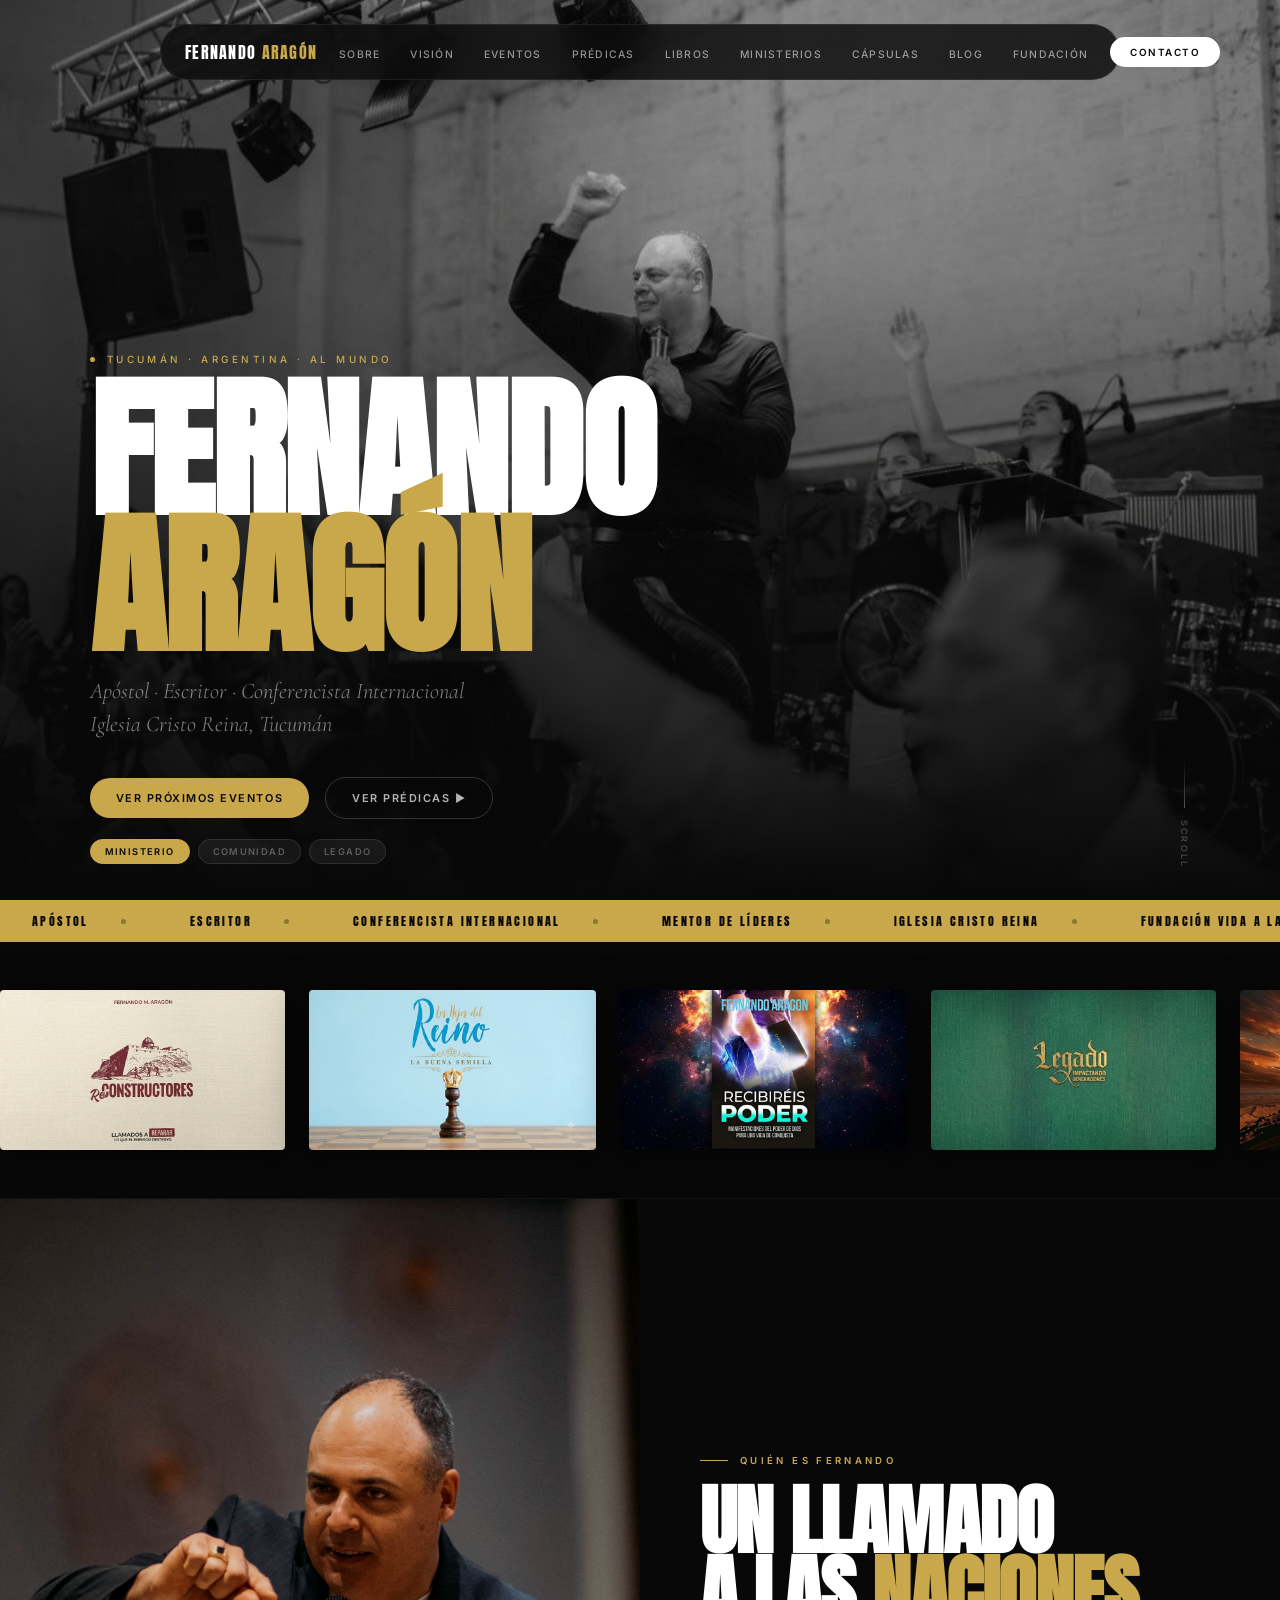
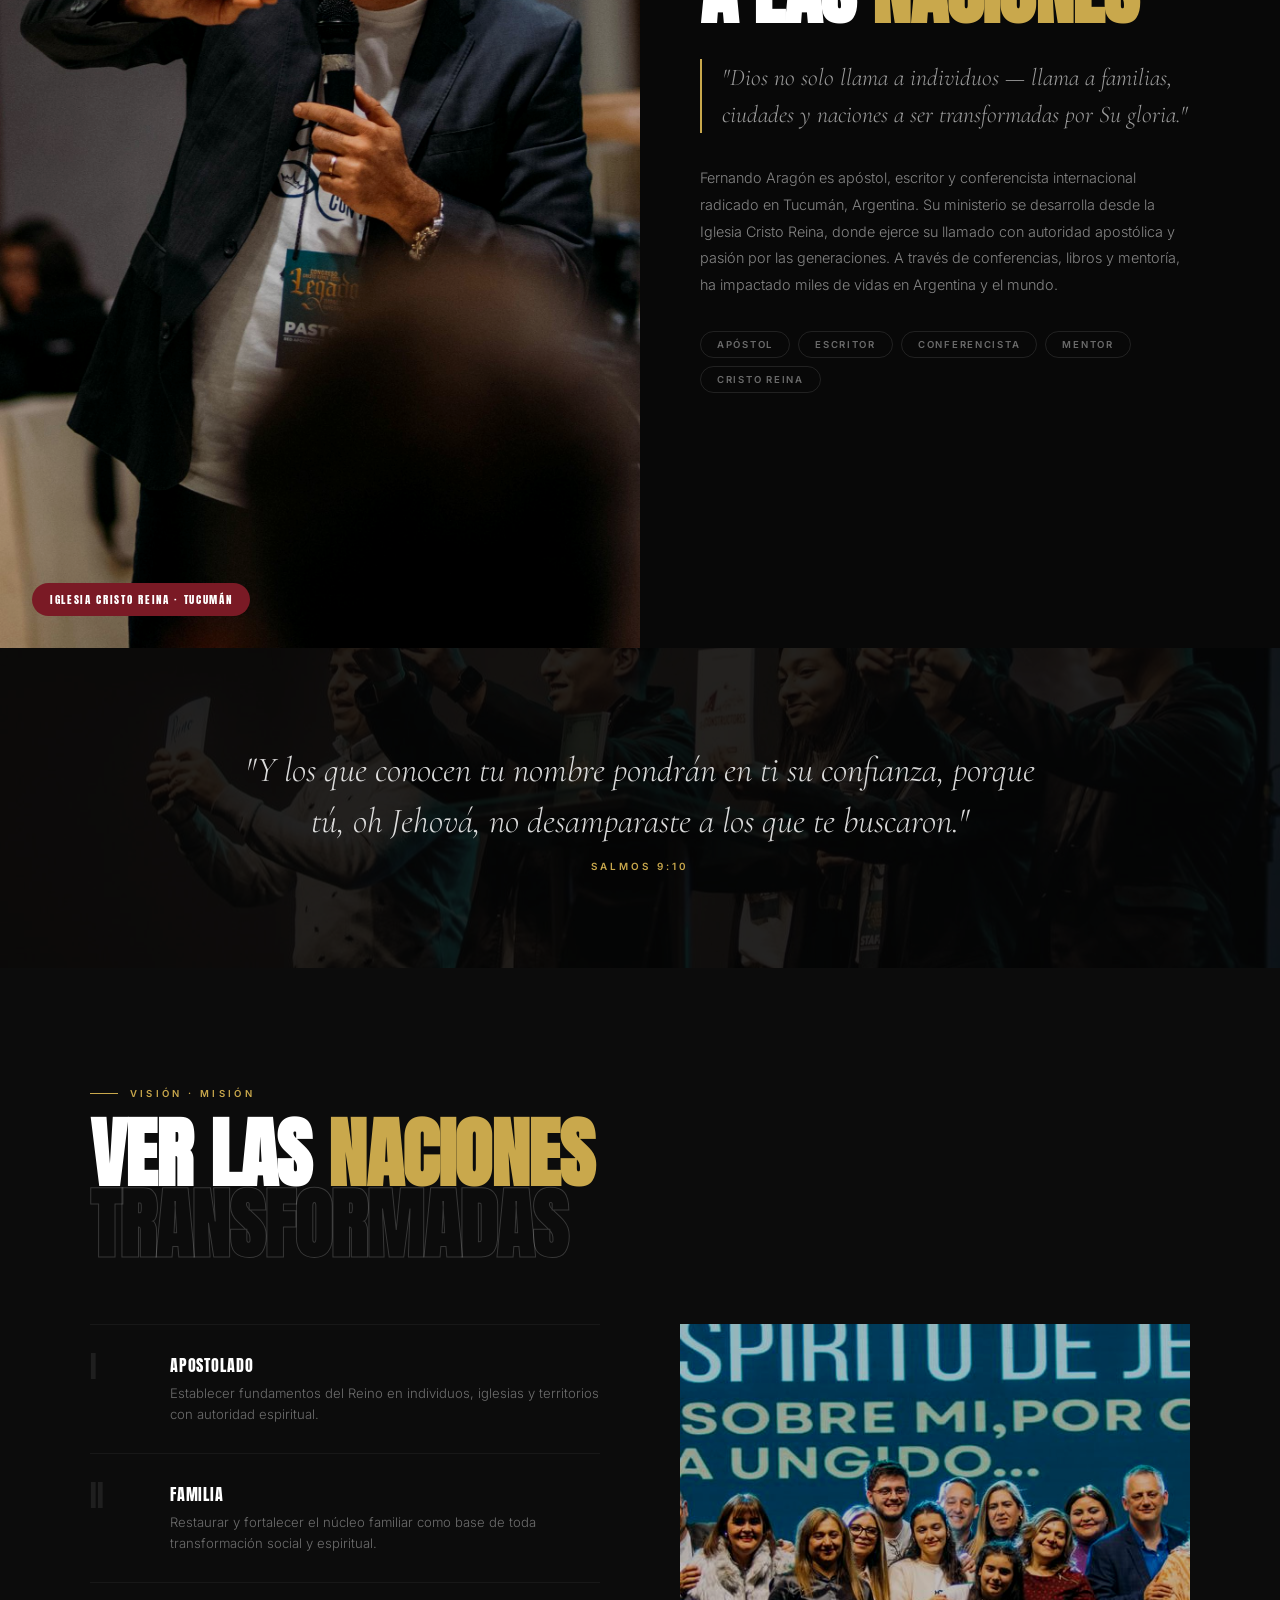
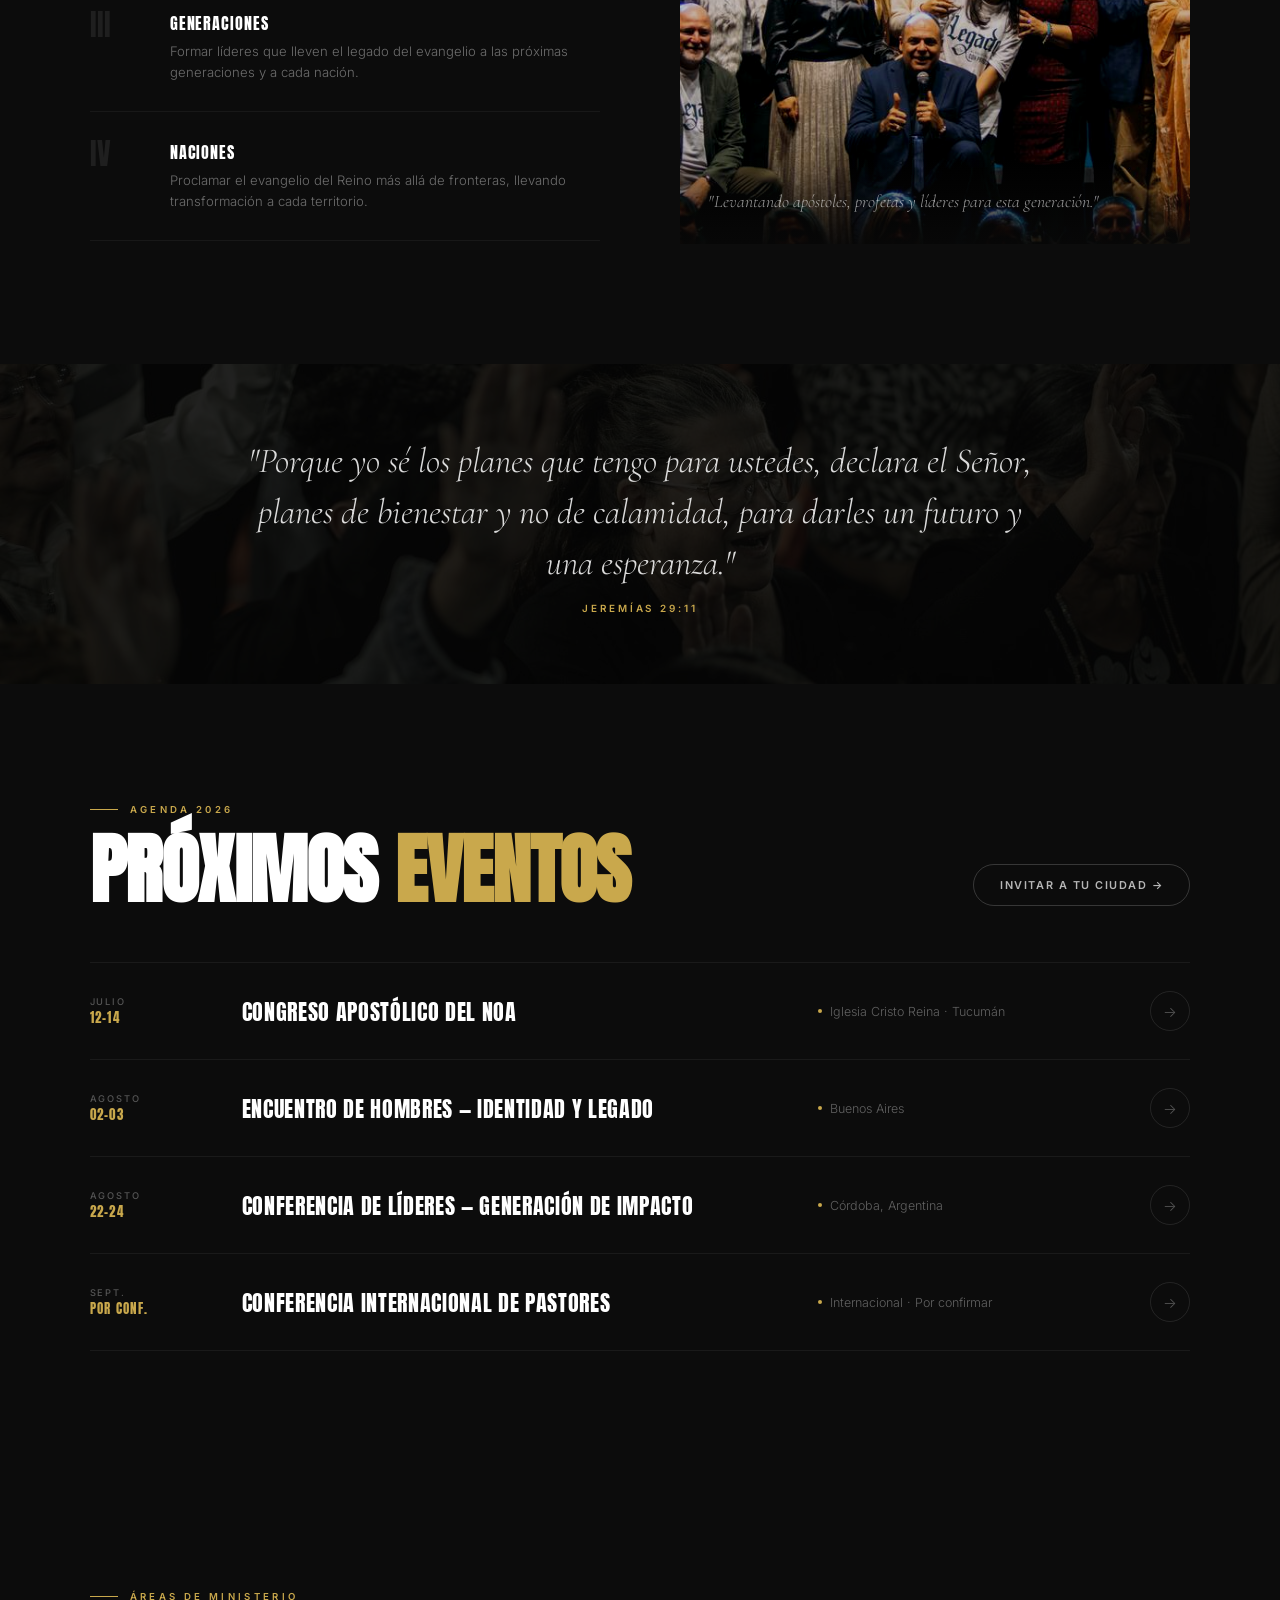
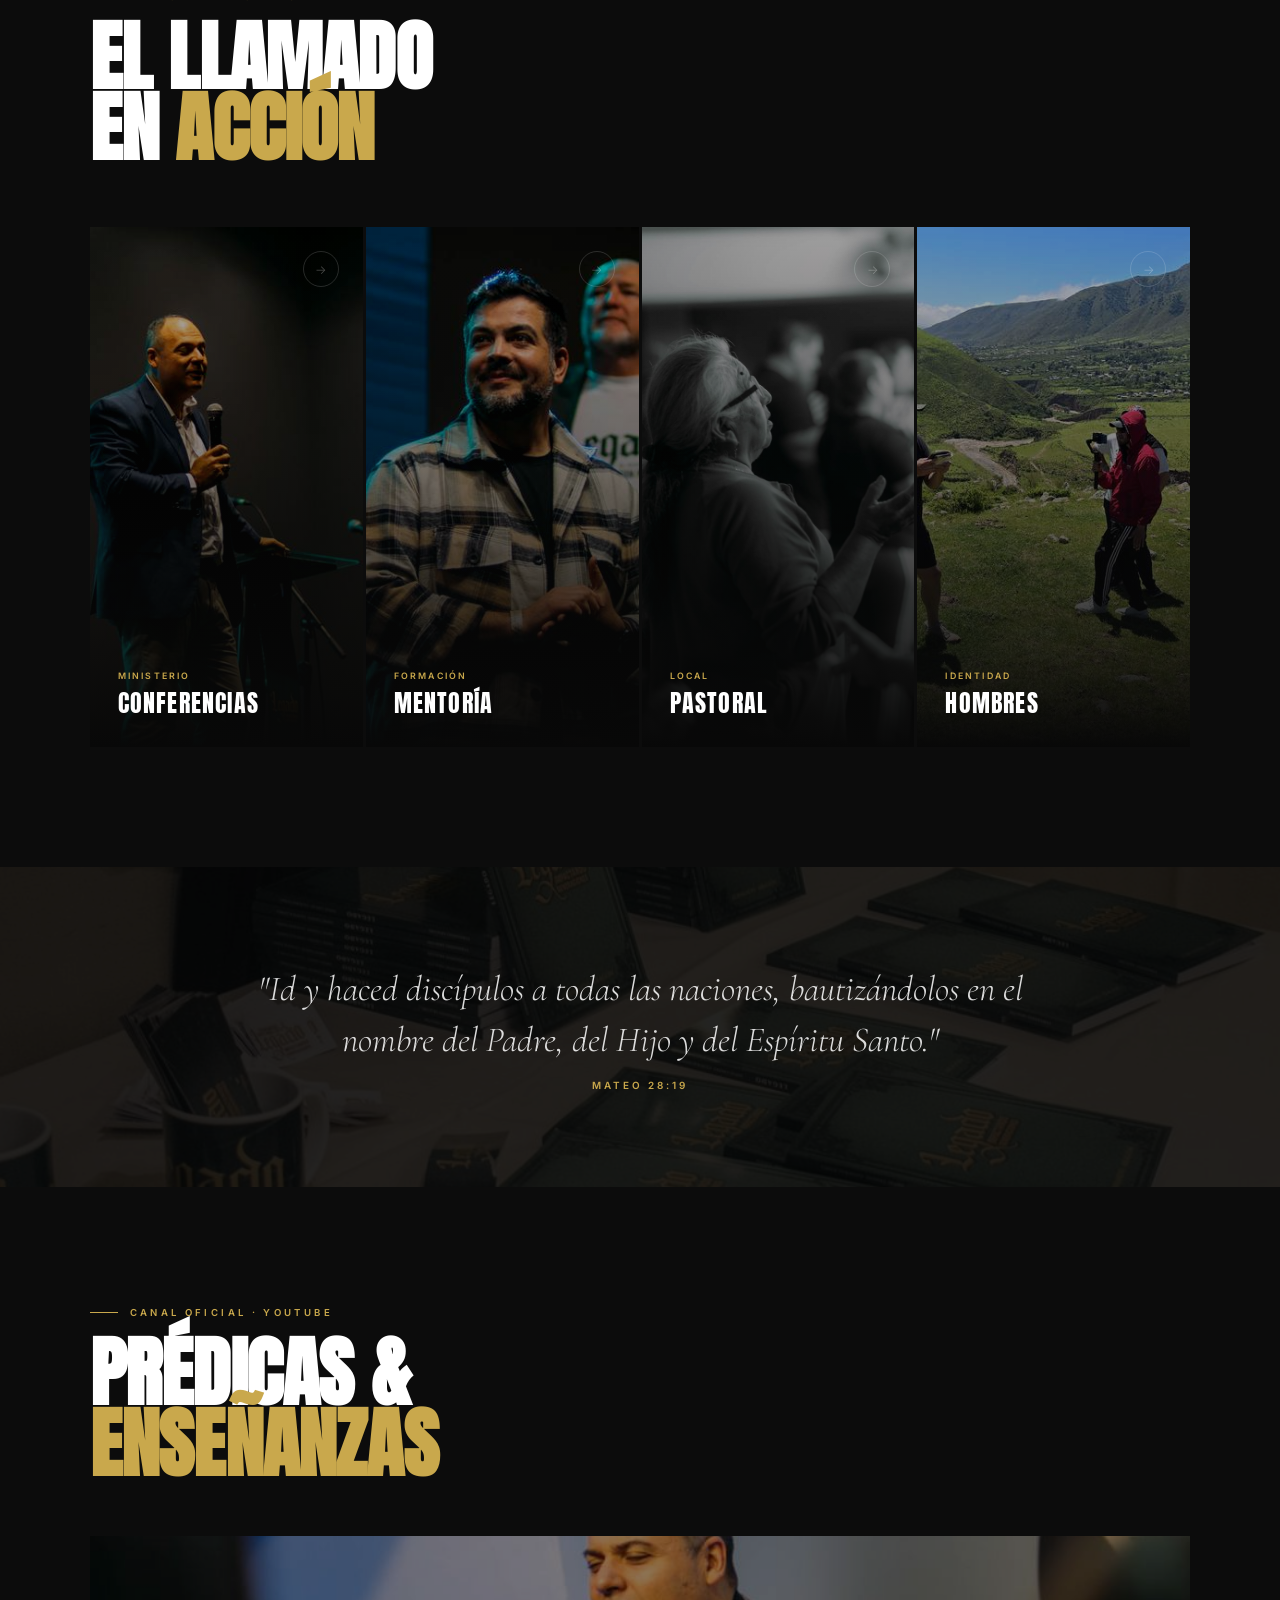
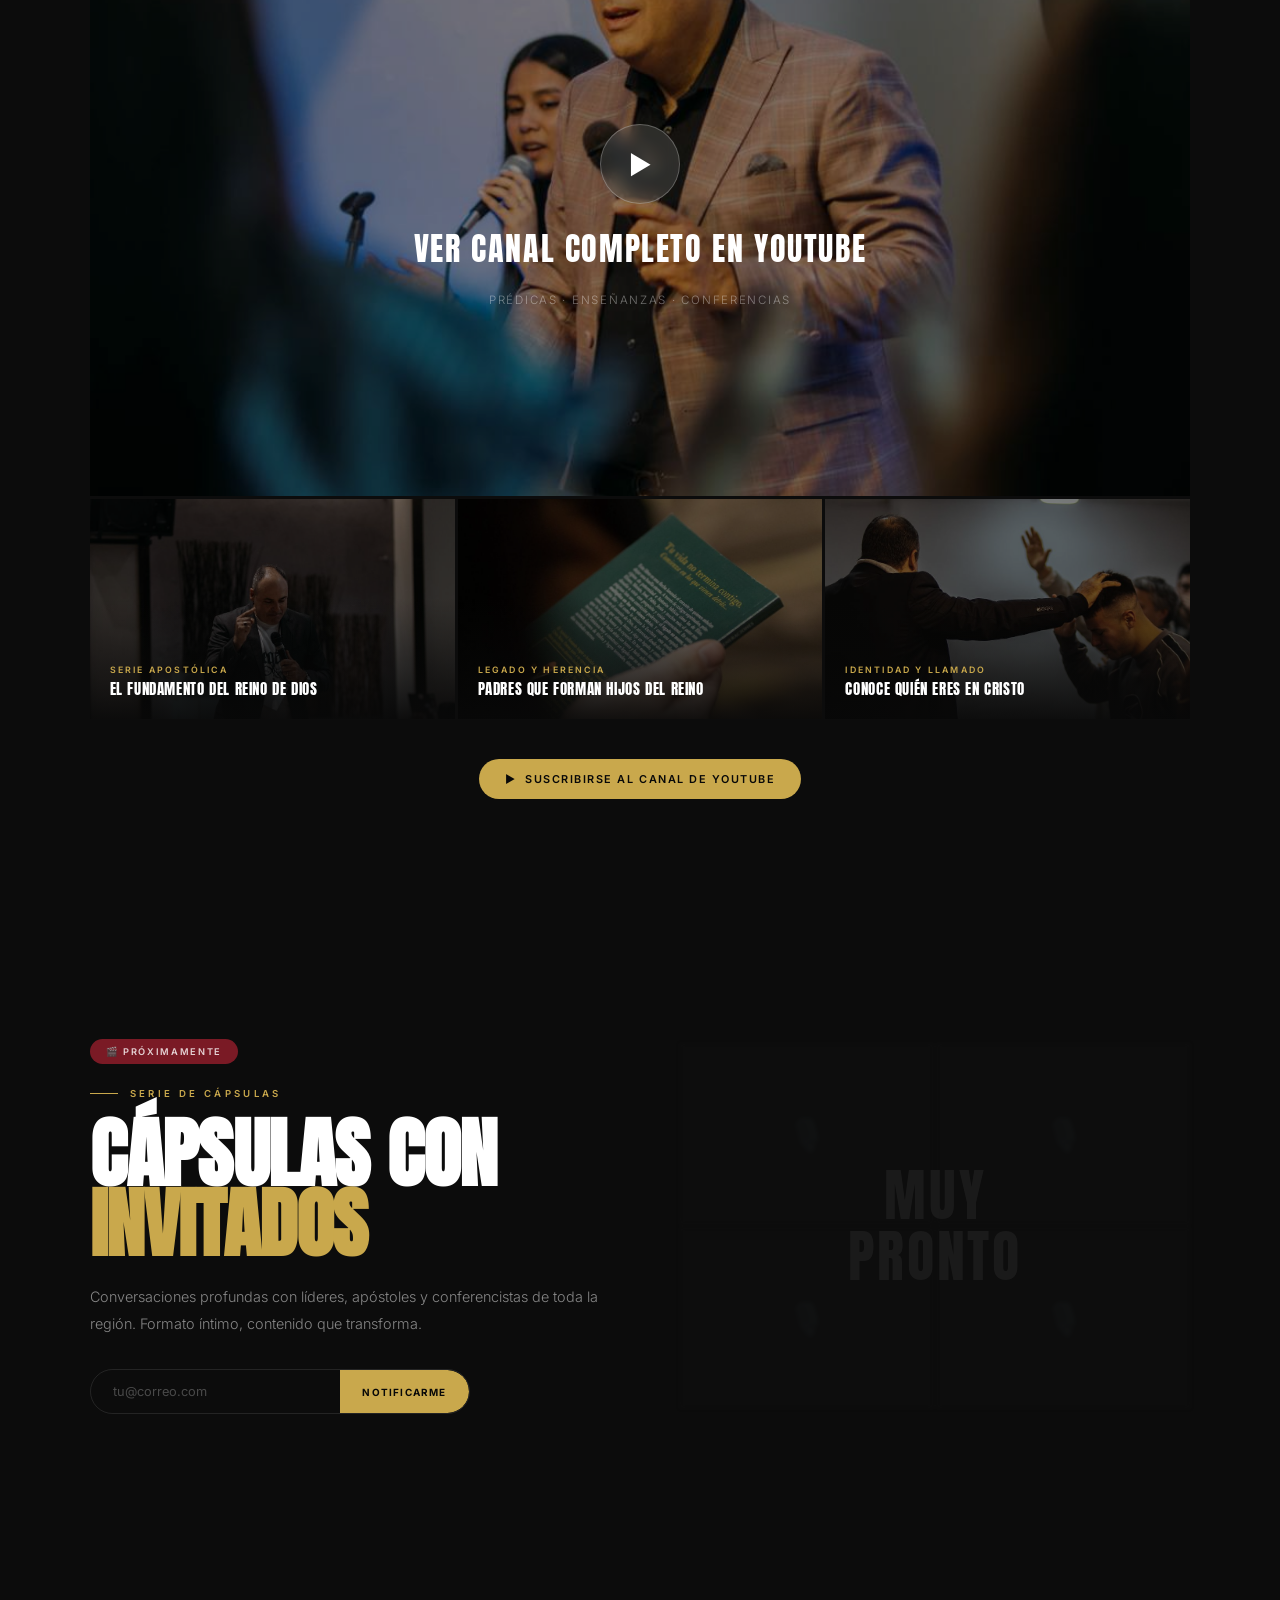
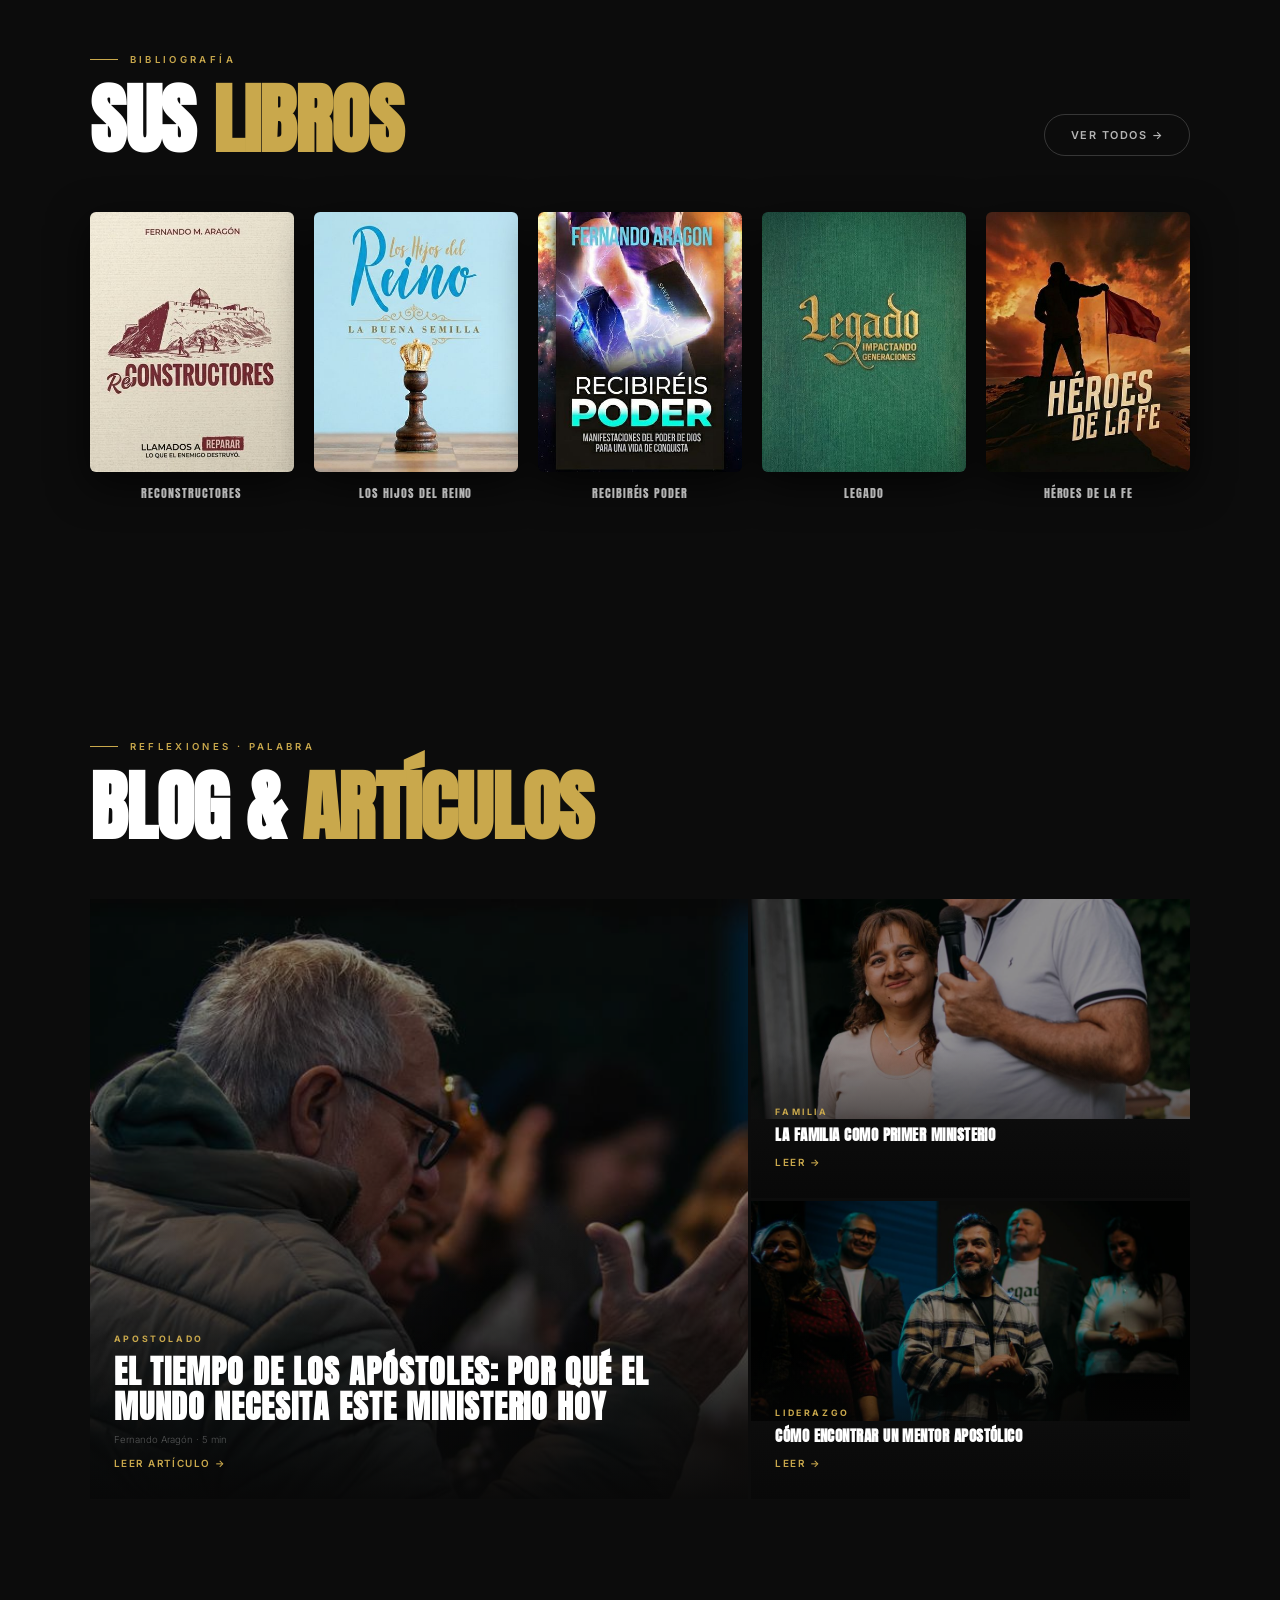
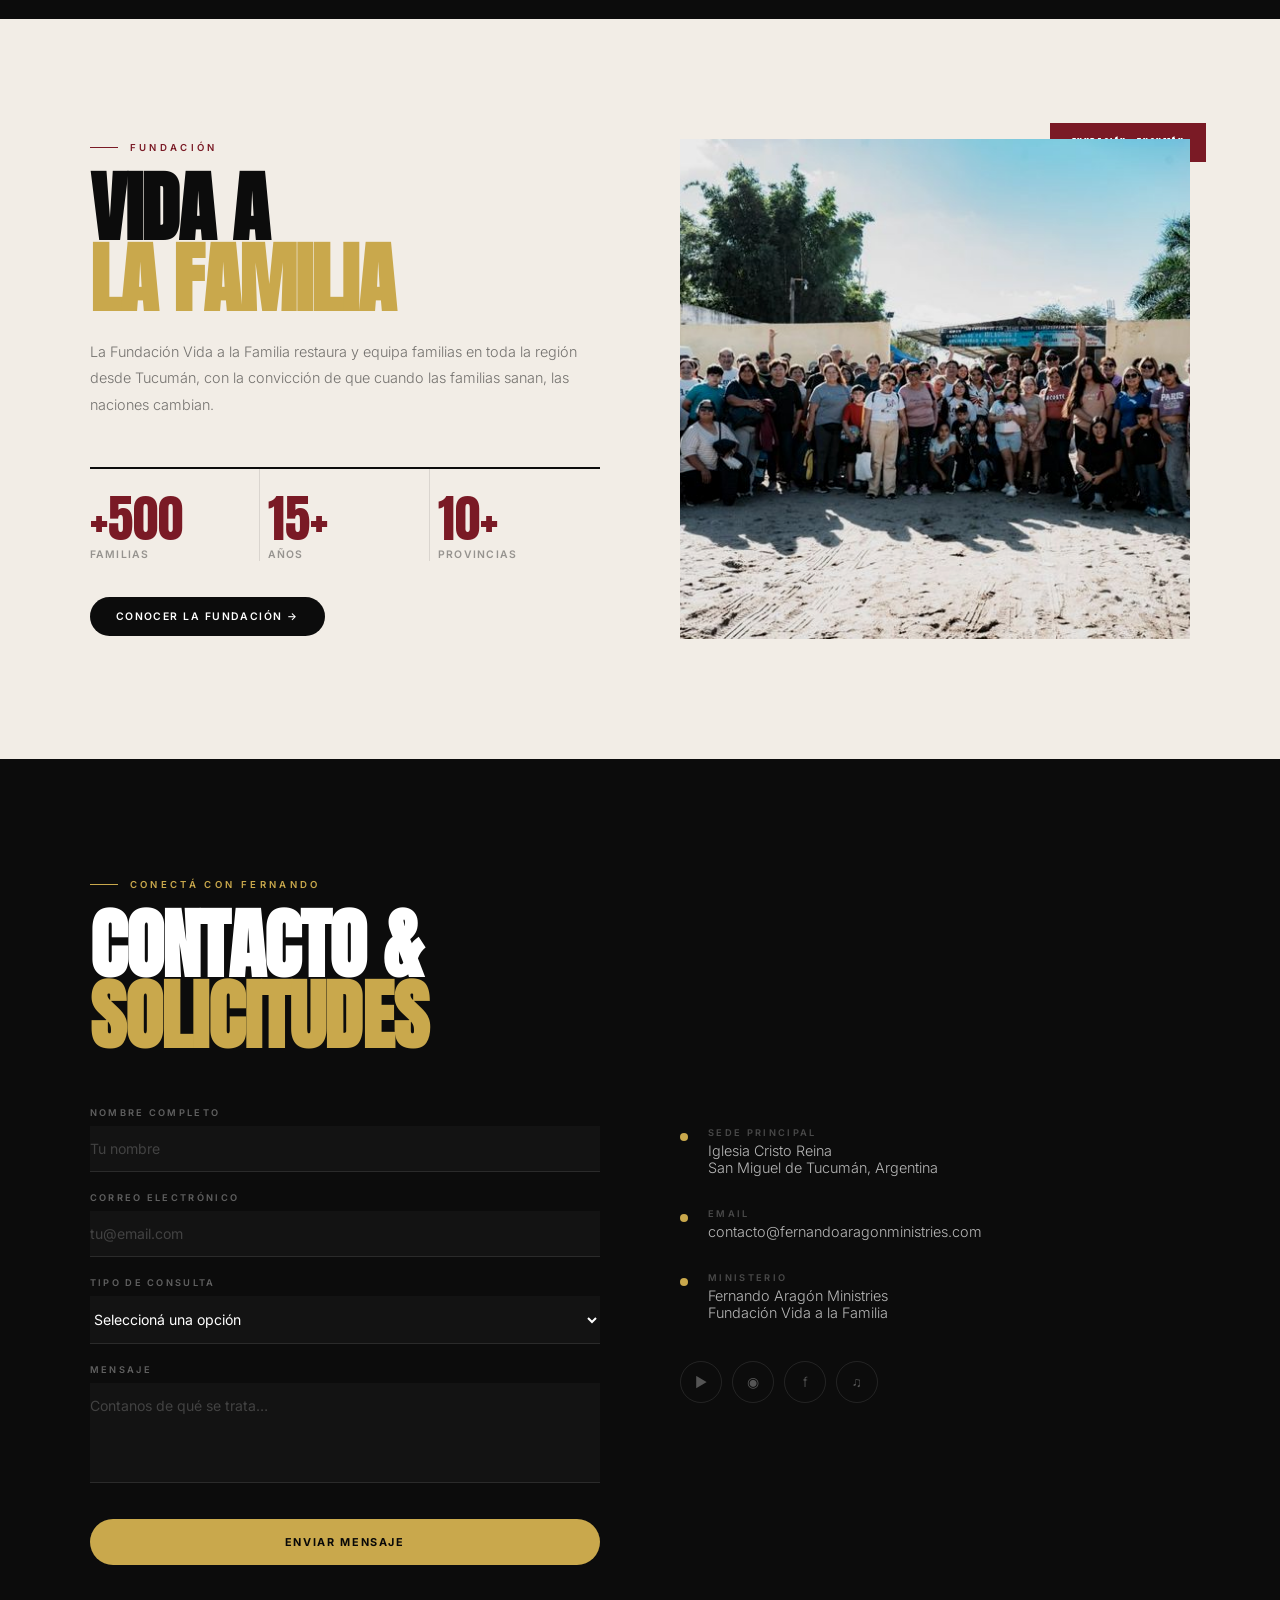
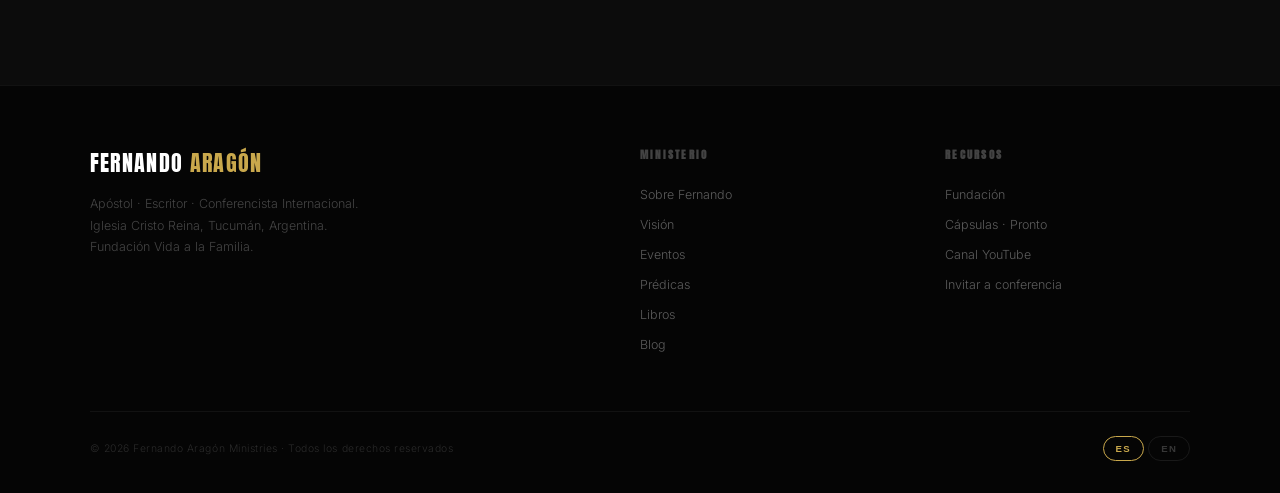
==== index.html @ 91bda9ee "ok!" ====
<!DOCTYPE html>
<html lang="es">
<head>
<meta charset="UTF-8">
<meta name="viewport" content="width=device-width, initial-scale=1.0">
<meta name="description" content="Fernando Aragón — Apóstol, escritor y conferencista internacional desde Tucumán, Argentina.">
<title>Fernando Aragón — Ministries</title>
<link rel="stylesheet" href="css/style.css">
<link rel="icon" type="image/x-icon" href="favicon.ico">
<link rel="icon" type="image/png" sizes="192x192" href="images/favicon-192.png">
<link rel="apple-touch-icon" href="images/favicon-192.png">
<style>
/* ─── HERO CROSSFADE SLIDER ─── */
#hero {
  position: relative; height: 100vh; min-height: 640px;
  display: flex; flex-direction: column; justify-content: flex-end; overflow: hidden;
}
.hero-slides { position: absolute; inset: 0; }
.hero-slide {
  position: absolute; inset: 0;
  background-size: cover; background-position: center 20%;
  opacity: 0;
  transition: opacity 1.8s ease-in-out;
}
.hero-slide.active { opacity: 1; }
.hero-slide:nth-child(1) { background-image: url('images/hero_slide1.jpg'); background-position: center 30%; }
.hero-slide:nth-child(2) { background-image: url('images/hero_slide2.jpg'); background-position: center 35%; }
.hero-slide:nth-child(3) { background-image: url('images/hero_slide3.jpg'); background-position: center 35%; }

.hero-grain {
  position: absolute; inset: 0; opacity: 0.02; pointer-events: none; z-index:1;
  background-image: url("data:image/svg+xml,%3Csvg viewBox='0 0 256 256' xmlns='http://www.w3.org/2000/svg'%3E%3Cfilter id='n'%3E%3CfeTurbulence type='fractalNoise' baseFrequency='0.9' numOctaves='4' stitchTiles='stitch'/%3E%3C/filter%3E%3Crect width='100%25' height='100%25' filter='url(%23n)'/%3E%3C/svg%3E");
  background-size: 180px;
}
.hero-vignette {
  position: absolute; inset: 0; z-index:2;
  background:
    linear-gradient(to top, #080808 0%, rgba(8,8,8,0.55) 40%, rgba(8,8,8,0.15) 70%, transparent 100%),
    linear-gradient(to right, rgba(8,8,8,0.5) 0%, transparent 55%);
}
.hero-body { position: relative; z-index: 3; padding: 0 7vw 9vh; }
.hero-kicker {
  display: flex; align-items: center; gap: 12px;
  font-size: 0.62rem; font-weight: 500; letter-spacing: 0.35em; text-transform: uppercase;
  color: var(--gold); margin-bottom: 18px;
  opacity: 0; animation: fadeUp 0.9s 0.4s var(--ease) forwards;
}
.hero-kicker-dot { width:5px; height:5px; border-radius:50%; background:var(--gold); flex-shrink:0; }
.hero-h1 {
  font-family: 'Anton', sans-serif;
  font-size: clamp(4.5rem, 12vw, 11rem);
  line-height: 0.88; letter-spacing: -0.01em; text-transform: uppercase;
  opacity: 0; animation: fadeUp 1s 0.55s var(--ease) forwards;
}
.hero-h1 .line1 { display: block; color: #fff; }
.hero-h1 .line2 { display: block; color: var(--gold); }
.hero-sub {
  font-family: 'Cormorant Garamond', serif; font-style: italic; font-weight: 300;
  font-size: clamp(1rem, 2.2vw, 1.4rem); color: rgba(255,255,255,0.5);
  margin-top: 20px; max-width: 480px; line-height: 1.5;
  opacity: 0; animation: fadeUp 1s 0.75s var(--ease) forwards;
}
.hero-actions {
  display: flex; align-items: center; gap: 16px; margin-top: 36px;
  opacity: 0; animation: fadeUp 1s 0.9s var(--ease) forwards;
}
/* Slide indicators */
.hero-dots {
  position: absolute; bottom: 36px; left: 7vw; z-index: 4;
  display: flex; gap: 8px; align-items: center;
  opacity: 0; animation: fadeIn 1s 1.5s forwards;
}
.hero-dot {
  font-size: 0.58rem; font-weight: 600; letter-spacing: 0.15em; text-transform: uppercase;
  color: rgba(255,255,255,0.3); background: rgba(255,255,255,0.06);
  border: 1px solid rgba(255,255,255,0.1);
  padding: 6px 14px; border-radius: 100px;
  transition: all 0.4s; cursor: pointer; white-space: nowrap;
}
.hero-dot.active { color: var(--black); background: var(--gold); border-color: var(--gold); }
.hero-scroll-ind {
  position: absolute; bottom: 32px; right: 7vw; z-index: 4;
  writing-mode: vertical-rl; font-size: 0.55rem; font-weight: 500;
  letter-spacing: 0.25em; text-transform: uppercase; color: rgba(255,255,255,0.25);
  display: flex; align-items: center; gap: 12px;
  opacity: 0; animation: fadeIn 1s 1.5s forwards;
}
.scroll-line {
  width:1px; height:48px;
  background: linear-gradient(to bottom, transparent, rgba(255,255,255,0.3));
  animation: pulse 2.5s ease-in-out infinite;
}
@keyframes pulse { 0%,100%{opacity:0.3}50%{opacity:1} }
@keyframes fadeUp { from{opacity:0;transform:translateY(28px)} to{opacity:1;transform:translateY(0)} }
@keyframes fadeIn { from{opacity:0} to{opacity:1} }

/* ─── LIBROS STRIP ─── */
.books-strip { background:#080808; padding:48px 0; border-bottom:1px solid rgba(255,255,255,0.04); overflow:hidden; }
.books-ticker { display:flex; gap:24px; animation:booksTick 30s linear infinite; width:max-content; }
.books-ticker:hover { animation-play-state:paused; }
@keyframes booksTick { from{transform:translateX(0)} to{transform:translateX(-50%)} }
.book-strip-item { flex-shrink:0; cursor:pointer; transition:transform 0.4s; }
.book-strip-item:hover { transform:scale(1.05) translateY(-4px); }
.book-strip-item img { height:160px; width:auto; display:block; border-radius:4px; box-shadow:0 8px 40px rgba(0,0,0,0.6); }

/* ─── SOBRE ─── */
#sobre {
  background: var(--black);
  display: grid; grid-template-columns: 1fr 1fr;
  gap: 0; min-height: 80vh; padding: 0;
}
.sobre-media { position:relative; overflow:hidden; min-height:600px; }
.sobre-media-main {
  width:100%; height:100%; object-fit:cover; object-position:center top;
  display:block; filter:brightness(0.85) contrast(1.05);
  transition:transform 1.2s var(--ease);
}
#sobre:hover .sobre-media-main { transform:scale(1.03); }
.sobre-media-badge {
  position:absolute; bottom:32px; left:32px;
  background:var(--red); color:#fff; font-family:'Anton',sans-serif;
  font-size:0.7rem; letter-spacing:0.15em; text-transform:uppercase;
  padding:8px 18px; border-radius:100px;
}
.sobre-content {
  padding:80px 7vw 80px 60px;
  display:flex; flex-direction:column; justify-content:center;
}
.sobre-quote {
  font-family:'Cormorant Garamond',serif; font-size:clamp(1.1rem,2vw,1.5rem);
  font-style:italic; font-weight:300; color:rgba(255,255,255,0.6); line-height:1.55;
  margin:32px 0; padding-left:20px; border-left:2px solid var(--gold);
}
.chips { display:flex; flex-wrap:wrap; gap:8px; margin-top:32px; }
.chip { font-size:0.6rem; font-weight:600; letter-spacing:0.18em; text-transform:uppercase; color:rgba(255,255,255,0.4); border:1px solid rgba(255,255,255,0.1); padding:7px 16px; border-radius:100px; transition:all 0.3s; }
.chip:hover { color:var(--gold); border-color:var(--gold); }

/* ─── VISION ─── */
#vision { background:#0c0c0c; }
.vision-grid { display:grid; grid-template-columns:1fr 1fr; gap:80px; align-items:start; margin-top:64px; }
.vision-pillars { display:flex; flex-direction:column; }
.v-pillar { display:grid; grid-template-columns:56px 1fr; gap:24px; padding:28px 0; border-bottom:1px solid rgba(255,255,255,0.05); transition:all 0.3s; cursor:default; }
.v-pillar:first-child { border-top:1px solid rgba(255,255,255,0.05); }
.v-pillar:hover { padding-left:12px; padding-right:12px; background:rgba(255,255,255,0.02); }
.v-num { font-family:'Anton',sans-serif; font-size:1.8rem; color:rgba(255,255,255,0.08); line-height:1; transition:color 0.3s; }
.v-pillar:hover .v-num { color:var(--gold); }
.v-title { font-family:'Anton',sans-serif; font-size:1rem; letter-spacing:0.06em; text-transform:uppercase; margin-bottom:6px; }
.v-desc { font-size:0.82rem; color:rgba(255,255,255,0.4); line-height:1.6; }
.vision-img-col { position:sticky; top:120px; }
.vision-img-wrap { position:relative; overflow:hidden; }
.vision-img-wrap img { width:100%; height:520px; object-fit:cover; display:block; filter:brightness(0.75) contrast(1.05); }
.vision-img-caption { position:absolute; bottom:0; left:0; right:0; padding:32px 28px; background:linear-gradient(to top, rgba(8,8,8,0.9), transparent); }
.vision-img-caption p { font-family:'Cormorant Garamond',serif; font-style:italic; font-size:1.1rem; color:rgba(255,255,255,0.6); }

/* ─── EVENTS ─── */
#eventos { background:var(--black); }
.events-head { display:flex; justify-content:space-between; align-items:flex-end; margin-bottom:56px; }
.events-list { display:flex; flex-direction:column; }
.event-row { display:grid; grid-template-columns:120px 1fr 280px 60px; gap:32px; align-items:center; padding:28px 0; border-bottom:1px solid rgba(255,255,255,0.06); cursor:pointer; transition:all 0.3s; position:relative; }
.event-row:first-child { border-top:1px solid rgba(255,255,255,0.06); }
.event-row:hover { padding-left:16px; }
.event-row::before { content:''; position:absolute; left:0; top:0; bottom:0; width:0; background:var(--gold); transition:width 0.3s var(--ease); }
.event-row:hover::before { width:2px; }
.event-date { font-family:'Anton',sans-serif; font-size:0.8rem; letter-spacing:0.1em; text-transform:uppercase; color:var(--gold); line-height:1.3; }
.event-date small { display:block; font-family:'Inter',sans-serif; font-size:0.58rem; font-weight:500; letter-spacing:0.2em; color:rgba(255,255,255,0.3); margin-bottom:2px; }
.event-name { font-family:'Anton',sans-serif; font-size:clamp(1rem,2vw,1.4rem); letter-spacing:0.03em; text-transform:uppercase; transition:color 0.3s; }
.event-row:hover .event-name { color:var(--gold); }
.event-place { font-size:0.78rem; color:rgba(255,255,255,0.35); display:flex; align-items:center; gap:8px; }
.event-place-dot { width:4px; height:4px; border-radius:50%; background:var(--gold); flex-shrink:0; }
.event-arr { width:40px; height:40px; border-radius:50%; border:1px solid rgba(255,255,255,0.1); display:flex; align-items:center; justify-content:center; color:rgba(255,255,255,0.3); font-size:0.9rem; transition:all 0.3s; justify-self:end; }
.event-row:hover .event-arr { border-color:var(--gold); color:var(--gold); background:rgba(201,168,76,0.08); }

/* ─── MINISTERIOS ─── */
#ministerios { background:#0c0c0c; }
.min-grid { display:grid; grid-template-columns:repeat(4,1fr); gap:3px; margin-top:64px; }
.min-card { position:relative; height:520px; overflow:hidden; cursor:pointer; text-decoration:none; display:block; }
.min-card img { width:100%; height:100%; object-fit:cover; transition:transform 1s var(--ease); filter:brightness(0.72) contrast(1.05) grayscale(0%); }
.min-card:hover img { transform:scale(1.06); filter:brightness(0.92) contrast(1.02) grayscale(0%); }
.min-grad { position:absolute; inset:0; background:linear-gradient(to top, rgba(8,8,8,1) 0%, rgba(8,8,8,0.3) 55%, transparent 100%); }
.min-content { position:absolute; bottom:0; left:0; right:0; padding:32px 28px; }
.min-tag { font-size:0.55rem; font-weight:600; letter-spacing:0.25em; text-transform:uppercase; color:var(--gold); margin-bottom:10px; }
.min-title { font-family:'Anton',sans-serif; font-size:1.5rem; letter-spacing:0.05em; text-transform:uppercase; line-height:1; color:#fff !important; }
.min-desc { font-size:0.75rem; color:rgba(255,255,255,0.5); line-height:1.55; max-height:0; overflow:hidden; transition:max-height 0.6s var(--ease), margin-top 0.4s; }
.min-card:hover .min-desc { max-height:80px; margin-top:10px; }
.min-card-line { width:0; height:2px; background:var(--gold); transition:width 0.5s var(--ease); margin-bottom:12px; }
.min-card:hover .min-card-line { width:36px; }
.min-arrow { position:absolute; top:24px; right:24px; width:36px; height:36px; border-radius:50%; border:1px solid rgba(255,255,255,0.15); display:flex; align-items:center; justify-content:center; color:rgba(255,255,255,0.3); font-size:0.75rem; transition:all 0.4s; }
.min-card:hover .min-arrow { border-color:var(--gold); color:var(--gold); background:rgba(201,168,76,0.1); }

/* ─── PREDICAS ─── */
#predicas { background:var(--black); }
.yt-hero { position:relative; height:55vw; max-height:560px; overflow:hidden; margin-top:56px; cursor:pointer; }
.yt-hero img { width:100%; height:100%; object-fit:cover; filter:brightness(0.55); transition:transform 0.8s var(--ease), filter 0.5s; }
.yt-hero:hover img { transform:scale(1.03); filter:brightness(0.7); }
.yt-hero-overlay { position:absolute; inset:0; display:flex; flex-direction:column; align-items:center; justify-content:center; gap:20px; }
.yt-play { width:80px; height:80px; border-radius:50%; background:rgba(255,255,255,0.12); border:1px solid rgba(255,255,255,0.25); display:flex; align-items:center; justify-content:center; font-size:1.6rem; backdrop-filter:blur(8px); transition:all 0.35s; }
.yt-hero:hover .yt-play { background:rgba(201,168,76,0.9); border-color:var(--gold); transform:scale(1.1); color:var(--black); }
.yt-hero-title { font-family:'Anton',sans-serif; font-size:clamp(1rem,3vw,2rem); letter-spacing:0.05em; text-transform:uppercase; text-align:center; padding:0 20px; }
.yt-hero-sub { font-size:0.72rem; color:rgba(255,255,255,0.4); letter-spacing:0.15em; text-transform:uppercase; }
.predicas-grid { display:grid; grid-template-columns:repeat(3,1fr); gap:3px; margin-top:3px; }
.pred-card { position:relative; height:220px; overflow:hidden; cursor:pointer; }
.pred-card img { width:100%; height:100%; object-fit:cover; filter:brightness(0.5) grayscale(30%); transition:all 0.7s var(--ease); }
.pred-card:hover img { transform:scale(1.06); filter:brightness(0.7) grayscale(0%); }
.pred-card-over { position:absolute; inset:0; background:linear-gradient(to top, rgba(8,8,8,0.9), transparent 55%); }
.pred-card-content { position:absolute; bottom:0; left:0; right:0; padding:20px; }
.pred-serie { font-size:0.55rem; font-weight:600; letter-spacing:0.25em; text-transform:uppercase; color:var(--gold); margin-bottom:5px; }
.pred-title { font-family:'Anton',sans-serif; font-size:0.95rem; letter-spacing:0.04em; text-transform:uppercase; line-height:1.2; }
.pred-play-sm { position:absolute; top:50%; left:50%; transform:translate(-50%,-50%) scale(0.8); width:44px; height:44px; border-radius:50%; background:rgba(201,168,76,0.85); display:flex; align-items:center; justify-content:center; color:var(--black); font-size:1rem; opacity:0; transition:all 0.4s; }
.pred-card:hover .pred-play-sm { opacity:1; transform:translate(-50%,-50%) scale(1); }
.yt-cta-row { display:flex; justify-content:center; margin-top:40px; }

/* ─── CAPSULAS ─── */
#capsulas { background:#0c0c0c; }
.capsulas-inner { display:grid; grid-template-columns:1fr 1fr; gap:80px; align-items:center; }
.cap-ghost-grid { display:grid; grid-template-columns:1fr 1fr; gap:4px; opacity:0.25; filter:blur(2px); }
.cap-ghost-item { height:180px; background:var(--black2); border:1px dashed rgba(255,255,255,0.08); display:flex; align-items:center; justify-content:center; font-size:2rem; color:rgba(255,255,255,0.1); }
.cap-coming-label { position:absolute; inset:0; display:flex; align-items:center; justify-content:center; }
.capsulas-visual { position:relative; }
.cap-coming-text { font-family:'Anton',sans-serif; font-size:clamp(2rem,5vw,3.5rem); letter-spacing:0.05em; text-transform:uppercase; color:rgba(255,255,255,0.06); text-align:center; line-height:1.1; pointer-events:none; }
.cap-badge { display:inline-flex; align-items:center; gap:8px; background:var(--red); color:rgba(255,255,255,0.8); font-size:0.58rem; font-weight:600; letter-spacing:0.18em; text-transform:uppercase; padding:7px 16px; border-radius:100px; margin-bottom:24px; }
.cap-notify { display:flex; margin-top:32px; border:1px solid rgba(255,255,255,0.1); border-radius:100px; overflow:hidden; max-width:380px; }
.cap-notify input { flex:1; background:transparent; border:none; padding:14px 22px; color:#fff; font-family:'Inter',sans-serif; font-size:0.8rem; outline:none; }
.cap-notify input::placeholder { color:rgba(255,255,255,0.25); }
.cap-notify button { background:var(--gold); color:var(--black); border:none; padding:14px 22px; font-family:'Inter',sans-serif; font-size:0.62rem; font-weight:700; letter-spacing:0.12em; text-transform:uppercase; cursor:pointer; transition:background 0.3s; border-radius:0 100px 100px 0; white-space:nowrap; }
.cap-notify button:hover { background:var(--gold2); }

/* ─── LIBROS PREVIEW ─── */
#libros-preview { background:var(--black); }
.books-showcase-head { display:flex; justify-content:space-between; align-items:flex-end; margin-bottom:56px; }
.books-showcase-grid { display:grid; grid-template-columns:repeat(5,1fr); gap:20px; }
.book-showcase-card { cursor:pointer; transition:transform 0.4s; text-align:center; }
.book-showcase-card:hover { transform:translateY(-8px); }
.book-showcase-card img { width:100%; height:260px; object-fit:cover; display:block; border-radius:6px; box-shadow:0 12px 40px rgba(0,0,0,0.7); margin-bottom:14px; }
.book-showcase-title { font-family:'Anton',sans-serif; font-size:0.75rem; letter-spacing:0.08em; text-transform:uppercase; color:rgba(255,255,255,0.7); line-height:1.3; }

/* ─── BLOG ─── */
#blog { background:#0c0c0c; }
.blog-masonry { display:grid; grid-template-columns:1.5fr 1fr; grid-template-rows:auto auto; gap:3px; margin-top:56px; }
.blog-card { position:relative; overflow:hidden; cursor:pointer; background:var(--black2); }
.blog-card.hero { grid-row:span 2; }
.blog-img { width:100%; display:block; transition:transform 0.9s var(--ease), filter 0.5s; filter:brightness(0.6); }
.blog-card.hero .blog-img { height:600px; object-fit:cover; }
.blog-card:not(.hero) .blog-img { height:220px; object-fit:cover; }
.blog-card:hover .blog-img { transform:scale(1.05); filter:brightness(0.8); }
.blog-over { position:absolute; inset:0; background:linear-gradient(to top, rgba(8,8,8,0.95) 0%, transparent 50%); }
.blog-body { position:absolute; bottom:0; left:0; right:0; padding:28px 24px; }
.blog-cat { font-size:0.55rem; font-weight:700; letter-spacing:0.3em; text-transform:uppercase; color:var(--gold); margin-bottom:10px; }
.blog-title { font-family:'Anton',sans-serif; letter-spacing:0.03em; text-transform:uppercase; line-height:1.1; }
.blog-card.hero .blog-title { font-size:clamp(1.2rem,2.5vw,2rem); }
.blog-card:not(.hero) .blog-title { font-size:0.95rem; }
.blog-meta { font-size:0.6rem; color:rgba(255,255,255,0.3); margin-top:10px; }
.blog-read { display:inline-flex; align-items:center; gap:6px; font-size:0.62rem; font-weight:600; letter-spacing:0.15em; text-transform:uppercase; color:var(--gold); text-decoration:none; margin-top:12px; transition:gap 0.3s; }
.blog-read:hover { gap:12px; }

/* ─── FUNDACION ─── */
#fundacion { background:#f2ede6; color:#0c0c0c; }
.fund-grid { display:grid; grid-template-columns:1fr 1fr; gap:80px; align-items:center; }
.fund-content .eyebrow { color:#7a1a25; }
.fund-content .eyebrow::before { background:#7a1a25; }
.fund-content .big-title { color:#0c0c0c; }
.fund-content .body-text { color:rgba(12,12,12,0.55); }
.fund-visual { position:relative; }
.fund-img-main { width:100%; height:500px; object-fit:cover; object-position:center; display:block; filter:brightness(0.9) contrast(1.05); }
.fund-badge { position:absolute; top:-16px; right:-16px; background:#7a1a25; color:#fff; font-family:'Anton',sans-serif; font-size:0.65rem; letter-spacing:0.15em; text-transform:uppercase; padding:12px 22px; }
.fund-stats-row { display:grid; grid-template-columns:repeat(3,1fr); margin-top:48px; border-top:2px solid #0c0c0c; }
.fund-stat { padding:24px 24px 0 8px; border-right:1px solid rgba(12,12,12,0.1); }
.fund-stat:first-child { padding-left:0; }
.fund-stat:last-child { border-right:none; }
.fund-stat-n { font-family:'Anton',sans-serif; font-size:clamp(2rem,4vw,3.2rem); color:#7a1a25; line-height:1; }
.fund-stat-l { font-size:0.65rem; font-weight:600; letter-spacing:0.12em; text-transform:uppercase; color:rgba(12,12,12,0.4); margin-top:4px; }

/* ─── CONTACTO ─── */
#contacto { background:var(--black); }
.contact-grid { display:grid; grid-template-columns:1fr 1fr; gap:80px; margin-top:56px; align-items:start; }
.form-field { margin-bottom:20px; }
.form-label { font-size:0.58rem; font-weight:600; letter-spacing:0.25em; text-transform:uppercase; color:rgba(255,255,255,0.35); display:block; margin-bottom:8px; }
.form-input,.form-select,.form-textarea { width:100%; background:rgba(255,255,255,0.03); border:none; border-bottom:1px solid rgba(255,255,255,0.1); padding:14px 0; color:#fff; font-family:'Inter',sans-serif; font-size:0.88rem; outline:none; transition:border-bottom-color 0.3s; border-radius:0; }
.form-input:focus,.form-select:focus,.form-textarea:focus { border-bottom-color:var(--gold); }
.form-input::placeholder,.form-textarea::placeholder { color:rgba(255,255,255,0.2); }
.form-select { cursor:pointer; } .form-select option { background:#111; }
.form-textarea { height:100px; resize:none; }
.form-submit { width:100%; background:var(--gold); color:var(--black); border:none; padding:16px; border-radius:100px; font-family:'Inter',sans-serif; font-size:0.68rem; font-weight:700; letter-spacing:0.15em; text-transform:uppercase; cursor:pointer; margin-top:12px; transition:all 0.3s; }
.form-submit:hover { background:var(--gold2); transform:translateY(-1px); }
.contact-info { padding-top:20px; }
.ci-item { display:flex; gap:20px; margin-bottom:32px; align-items:flex-start; }
.ci-dot { width:8px; height:8px; border-radius:50%; background:var(--gold); margin-top:6px; flex-shrink:0; }
.ci-label { font-size:0.58rem; font-weight:600; letter-spacing:0.25em; text-transform:uppercase; color:rgba(255,255,255,0.25); margin-bottom:4px; }
.ci-value { font-size:0.9rem; color:rgba(255,255,255,0.7); }
.social-row { display:flex; gap:10px; margin-top:40px; }
.soc-btn { width:42px; height:42px; border-radius:50%; border:1px solid rgba(255,255,255,0.1); display:flex; align-items:center; justify-content:center; color:rgba(255,255,255,0.3); text-decoration:none; font-size:0.85rem; transition:all 0.3s; }
.soc-btn:hover { border-color:var(--gold); color:var(--gold); background:rgba(201,168,76,0.08); }

/* ─── RESPONSIVE ─── */
@media(max-width:1024px){
  #sobre{grid-template-columns:1fr;}
  .sobre-media{min-height:420px;}
  .sobre-content{padding:60px 7vw;}
  .vision-grid{grid-template-columns:1fr;}
  .vision-img-col{position:static;}
  .vision-img-wrap img{height:340px;}
  .event-row{grid-template-columns:90px 1fr 40px;gap:20px;}
  .event-place{display:none;}
  .min-grid{grid-template-columns:1fr 1fr;}
  .min-card{height:380px;}
  .predicas-grid{grid-template-columns:1fr 1fr;}
  .capsulas-inner{grid-template-columns:1fr;}
  .books-showcase-grid{grid-template-columns:repeat(3,1fr);}
  .blog-masonry{grid-template-columns:1fr;}
  .blog-card.hero{grid-row:auto;}
  .blog-card.hero .blog-img{height:380px;}
  .fund-grid{grid-template-columns:1fr;}
  .fund-img-main{height:360px;}
  .contact-grid{grid-template-columns:1fr;}
  .events-head{flex-direction:column;gap:20px;align-items:flex-start;}
}
@media(max-width:640px){
  .hero-scroll-ind{display:none;}
  .event-row{grid-template-columns:80px 1fr 36px;gap:16px;}
  .min-grid{grid-template-columns:1fr;}
  .predicas-grid{grid-template-columns:1fr;}
  .books-showcase-grid{grid-template-columns:1fr 1fr;}
  .fund-stats-row{grid-template-columns:1fr 1fr;}
}
</style>
</head>
<body>

<!-- MOBILE OVERLAY -->
<div class="mobile-overlay" id="mobNav">
  <button class="mob-close" id="mobClose">✕</button>
  <a href="#sobre">Sobre</a>
  <a href="#vision">Visión</a>
  <a href="#eventos">Eventos</a>
  <a href="#predicas">Prédicas</a>
  <a href="pages/libros.html">Libros</a>
  <a href="#ministerios">Ministerios</a>
  <a href="#capsulas">Cápsulas</a>
  <a href="#blog">Blog</a>
  <a href="pages/fundacion.html">Fundación</a>
  <a href="#contacto">Contacto</a>
</div>

<!-- NAV PILL -->
<div class="nav-wrap">
  <nav class="nav-pill">
    <a href="index.html" class="nav-logo">Fernando <span>Aragón</span></a>
    <ul class="nav-links">
      <li><a href="#sobre">Sobre</a></li>
      <li><a href="#vision">Visión</a></li>
      <li><a href="#eventos">Eventos</a></li>
      <li><a href="#predicas">Prédicas</a></li>
      <li><a href="pages/libros.html">Libros</a></li>
      <li><a href="#ministerios">Ministerios</a></li>
      <li><a href="#capsulas">Cápsulas</a></li>
      <li><a href="#blog">Blog</a></li>
      <li><a href="pages/fundacion.html">Fundación</a></li>
    </ul>
    <a href="#contacto" class="nav-cta">Contacto</a>
    <div class="nav-burger" id="navBurger"><span></span><span></span><span></span></div>
  </nav>
</div>

<!-- ══ HERO ══ -->
<section id="hero">
  <div class="hero-slides">
    <div class="hero-slide active"></div>
    <div class="hero-slide"></div>
    <div class="hero-slide"></div>
  </div>
  <div class="hero-grain"></div>
  <div class="hero-vignette"></div>
  <div class="hero-body">
    <div class="hero-kicker"><div class="hero-kicker-dot"></div>Tucumán · Argentina · Al mundo</div>
    <h1 class="hero-h1">
      <span class="line1">Fernando</span>
      <span class="line2">Aragón</span>
    </h1>
    <p class="hero-sub">Apóstol · Escritor · Conferencista Internacional<br>Iglesia Cristo Reina, Tucumán</p>
    <div class="hero-actions">
      <a href="#eventos" class="btn-pill solid">Ver próximos eventos</a>
      <a href="#predicas" class="btn-pill outline">Ver prédicas ▶</a>
    </div>
  </div>
  <div class="hero-dots">
    <div class="hero-dot active" data-idx="0">Ministerio</div>
    <div class="hero-dot" data-idx="1">Comunidad</div>
    <div class="hero-dot" data-idx="2">Legado</div>
  </div>
  <div class="hero-scroll-ind"><div class="scroll-line"></div>Scroll</div>
</section>

<!-- TICKER -->
<div class="ticker-wrap">
  <div class="ticker-track">
    <span class="ticker-item">Apóstol <span class="ticker-sep"></span></span>
    <span class="ticker-item">Escritor <span class="ticker-sep"></span></span>
    <span class="ticker-item">Conferencista Internacional <span class="ticker-sep"></span></span>
    <span class="ticker-item">Mentor de Líderes <span class="ticker-sep"></span></span>
    <span class="ticker-item">Iglesia Cristo Reina <span class="ticker-sep"></span></span>
    <span class="ticker-item">Fundación Vida a la Familia <span class="ticker-sep"></span></span>
    <span class="ticker-item">Tucumán · Argentina <span class="ticker-sep"></span></span>
    <span class="ticker-item">Apóstol <span class="ticker-sep"></span></span>
    <span class="ticker-item">Escritor <span class="ticker-sep"></span></span>
    <span class="ticker-item">Conferencista Internacional <span class="ticker-sep"></span></span>
    <span class="ticker-item">Mentor de Líderes <span class="ticker-sep"></span></span>
    <span class="ticker-item">Iglesia Cristo Reina <span class="ticker-sep"></span></span>
    <span class="ticker-item">Fundación Vida a la Familia <span class="ticker-sep"></span></span>
    <span class="ticker-item">Tucumán · Argentina <span class="ticker-sep"></span></span>
  </div>
</div>

<!-- BOOKS STRIP -->
<div class="books-strip">
  <div class="books-ticker">
    <div class="book-strip-item" onclick="location.href='pages/libros.html'"><img src="images/libro_reconstructores.jpg" alt="Reconstructores"></div>
    <div class="book-strip-item" onclick="location.href='pages/libros.html'"><img src="images/libro_hijos_reino.jpg" alt="Los Hijos del Reino"></div>
    <div class="book-strip-item" onclick="location.href='pages/libros.html'"><img src="images/libro_recibir_poder.jpg" alt="Recibiréis Poder"></div>
    <div class="book-strip-item" onclick="location.href='pages/libros.html'"><img src="images/libro_legado.jpg" alt="Legado"></div>
    <div class="book-strip-item" onclick="location.href='pages/libros.html'"><img src="images/libro_heroes.jpg" alt="Héroes de la Fe"></div>
    <div class="book-strip-item" onclick="location.href='pages/libros.html'"><img src="images/libro_reconstructores.jpg" alt="Reconstructores"></div>
    <div class="book-strip-item" onclick="location.href='pages/libros.html'"><img src="images/libro_hijos_reino.jpg" alt="Los Hijos del Reino"></div>
    <div class="book-strip-item" onclick="location.href='pages/libros.html'"><img src="images/libro_recibir_poder.jpg" alt="Recibiréis Poder"></div>
    <div class="book-strip-item" onclick="location.href='pages/libros.html'"><img src="images/libro_legado.jpg" alt="Legado"></div>
    <div class="book-strip-item" onclick="location.href='pages/libros.html'"><img src="images/libro_heroes.jpg" alt="Héroes de la Fe"></div>
  </div>
</div>

<!-- ══ SOBRE ══ -->
<section id="sobre">
  <div class="sobre-media">
    <img class="sobre-media-main" src="images/fernando_sobre.jpg" alt="Fernando Aragón predicando">
    <div class="sobre-media-badge">Iglesia Cristo Reina · Tucumán</div>
  </div>
  <div class="sobre-content">
    <div class="eyebrow reveal">Quién es Fernando</div>
    <h2 class="big-title reveal">Un llamado<br>a las <em>naciones</em></h2>
    <blockquote class="sobre-quote reveal">"Dios no solo llama a individuos — llama a familias, ciudades y naciones a ser transformadas por Su gloria."</blockquote>
    <p class="body-text reveal">Fernando Aragón es apóstol, escritor y conferencista internacional radicado en Tucumán, Argentina. Su ministerio se desarrolla desde la Iglesia Cristo Reina, donde ejerce su llamado con autoridad apostólica y pasión por las generaciones. A través de conferencias, libros y mentoría, ha impactado miles de vidas en Argentina y el mundo.</p>
    <div class="chips reveal">
      <span class="chip">Apóstol</span>
      <span class="chip">Escritor</span>
      <span class="chip">Conferencista</span>
      <span class="chip">Mentor</span>
      <span class="chip">Cristo Reina</span>
    </div>
  </div>
</section>

<!-- VERSÍCULO 1 -->
<div class="verse-banner">
  <div class="verse-banner-bg" style="background-image:url('images/hero_slide2.jpg')"></div>
  <div class="verse-banner-overlay"></div>
  <div class="verse-banner-content">
    <p class="verse-text">"Y los que conocen tu nombre pondrán en ti su confianza, porque tú, oh Jehová, no desamparaste a los que te buscaron."</p>
    <div class="verse-ref">Salmos 9:10</div>
  </div>
</div>

<!-- ══ VISION ══ -->
<section id="vision" class="s">
  <div class="eyebrow reveal">Visión · Misión</div>
  <h2 class="big-title reveal">Ver las <em>naciones</em><br><span class="ghost">transformadas</span></h2>
  <div class="vision-grid">
    <div class="vision-pillars reveal">
      <div class="v-pillar"><div class="v-num">I</div><div><div class="v-title">Apostolado</div><div class="v-desc">Establecer fundamentos del Reino en individuos, iglesias y territorios con autoridad espiritual.</div></div></div>
      <div class="v-pillar"><div class="v-num">II</div><div><div class="v-title">Familia</div><div class="v-desc">Restaurar y fortalecer el núcleo familiar como base de toda transformación social y espiritual.</div></div></div>
      <div class="v-pillar"><div class="v-num">III</div><div><div class="v-title">Generaciones</div><div class="v-desc">Formar líderes que lleven el legado del evangelio a las próximas generaciones y a cada nación.</div></div></div>
      <div class="v-pillar"><div class="v-num">IV</div><div><div class="v-title">Naciones</div><div class="v-desc">Proclamar el evangelio del Reino más allá de fronteras, llevando transformación a cada territorio.</div></div></div>
    </div>
    <div class="vision-img-col reveal">
      <div class="vision-img-wrap">
        <img src="images/mentoria2.jpg" alt="Mentoría">
        <div class="vision-img-caption"><p>"Levantando apóstoles, profetas y líderes para esta generación."</p></div>
      </div>
    </div>
  </div>
</section>

<!-- VERSÍCULO 2 -->
<div class="verse-banner">
  <div class="verse-banner-bg" style="background-image:url('images/hero_slide3.jpg')"></div>
  <div class="verse-banner-overlay"></div>
  <div class="verse-banner-content">
    <p class="verse-text">"Porque yo sé los planes que tengo para ustedes, declara el Señor, planes de bienestar y no de calamidad, para darles un futuro y una esperanza."</p>
    <div class="verse-ref">Jeremías 29:11</div>
  </div>
</div>

<!-- ══ EVENTOS ══ -->
<section id="eventos" class="s" style="background:#0c0c0c;">
  <div class="events-head reveal">
    <div><div class="eyebrow">Agenda 2026</div><h2 class="big-title">Próximos <em>Eventos</em></h2></div>
    <a href="#contacto" class="btn-pill outline">Invitar a tu ciudad →</a>
  </div>
  <div class="events-list reveal">
    <div class="event-row"><div class="event-date"><small>Julio</small>12–14</div><div class="event-name">Congreso Apostólico del NOA</div><div class="event-place"><span class="event-place-dot"></span>Iglesia Cristo Reina · Tucumán</div><div class="event-arr">→</div></div>
    <div class="event-row"><div class="event-date"><small>Agosto</small>02–03</div><div class="event-name">Encuentro de Hombres — Identidad y Legado</div><div class="event-place"><span class="event-place-dot"></span>Buenos Aires</div><div class="event-arr">→</div></div>
    <div class="event-row"><div class="event-date"><small>Agosto</small>22–24</div><div class="event-name">Conferencia de Líderes — Generación de Impacto</div><div class="event-place"><span class="event-place-dot"></span>Córdoba, Argentina</div><div class="event-arr">→</div></div>
    <div class="event-row"><div class="event-date"><small>Sept.</small>Por conf.</div><div class="event-name">Conferencia Internacional de Pastores</div><div class="event-place"><span class="event-place-dot"></span>Internacional · Por confirmar</div><div class="event-arr">→</div></div>
  </div>
</section>

<!-- ══ MINISTERIOS ══ -->
<section id="ministerios" class="s">
  <div class="eyebrow reveal">Áreas de Ministerio</div>
  <h2 class="big-title reveal">El llamado<br>en <em>acción</em></h2>
  <div class="min-grid reveal">
    <a href="pages/ministerio-conferencias.html" class="min-card">
      <img src="images/conferencia3.jpg" alt="Conferencias">
      <div class="min-grad"></div>
      <div class="min-content">
        <div class="min-card-line"></div>
        <div class="min-tag">Ministerio</div>
        <div class="min-title">Conferencias</div>
        <div class="min-desc">Mensaje apostólico con unción para iglesias y congresos en Argentina y el mundo.</div>
      </div>
      <div class="min-arrow">→</div>
    </a>
    <a href="pages/ministerio-mentoria.html" class="min-card">
      <img src="images/mentoria1.jpg" alt="Mentoría">
      <div class="min-grad"></div>
      <div class="min-content">
        <div class="min-card-line"></div>
        <div class="min-tag">Formación</div>
        <div class="min-title">Mentoría</div>
        <div class="min-desc">Acompañamiento a pastores y líderes en su proceso de madurez y establecimiento.</div>
      </div>
      <div class="min-arrow">→</div>
    </a>
    <a href="pages/ministerio-pastoral.html" class="min-card">
      <img src="images/pastoral2.jpg" alt="Pastoral">
      <div class="min-grad"></div>
      <div class="min-content">
        <div class="min-card-line"></div>
        <div class="min-tag">Local</div>
        <div class="min-title">Pastoral</div>
        <div class="min-desc">Desde Cristo Reina en Tucumán, pastoreando con amor y autoridad apostólica.</div>
      </div>
      <div class="min-arrow">→</div>
    </a>
    <a href="pages/ministerio-hombres.html" class="min-card">
      <img src="images/hombres2.jpg" alt="Hombres">
      <div class="min-grad"></div>
      <div class="min-content">
        <div class="min-card-line"></div>
        <div class="min-tag">Identidad</div>
        <div class="min-title">Hombres</div>
        <div class="min-desc">Despertar la identidad, el legado y el llamado del varón cristiano de esta generación.</div>
      </div>
      <div class="min-arrow">→</div>
    </a>
  </div>
</section>

<!-- VERSÍCULO 3 -->
<div class="verse-banner">
  <div class="verse-banner-bg" style="background-image:url('images/legado1.jpg')"></div>
  <div class="verse-banner-overlay"></div>
  <div class="verse-banner-content">
    <p class="verse-text">"Id y haced discípulos a todas las naciones, bautizándolos en el nombre del Padre, del Hijo y del Espíritu Santo."</p>
    <div class="verse-ref">Mateo 28:19</div>
  </div>
</div>

<!-- ══ PREDICAS ══ -->
<section id="predicas" class="s" style="background:#0c0c0c;">
  <div class="eyebrow reveal">Canal Oficial · YouTube</div>
  <h2 class="big-title reveal">Prédicas &amp;<br><em>Enseñanzas</em></h2>
  <div class="yt-hero reveal" onclick="window.open('https://www.youtube.com/@fernandoaragon','_blank')">
    <img src="images/pastoral1.jpg" alt="Fernando predicando">
    <div class="yt-hero-overlay">
      <div class="yt-play">▶</div>
      <div class="yt-hero-title">Ver canal completo en YouTube</div>
      <div class="yt-hero-sub">Prédicas · Enseñanzas · Conferencias</div>
    </div>
  </div>
  <div class="predicas-grid reveal">
    <div class="pred-card" onclick="window.open('https://www.youtube.com/@fernandoaragon','_blank')"><img src="images/conferencia2.jpg" alt="Prédica"><div class="pred-card-over"></div><div class="pred-card-content"><div class="pred-serie">Serie Apostólica</div><div class="pred-title">El fundamento del Reino de Dios</div></div><div class="pred-play-sm">▶</div></div>
    <div class="pred-card" onclick="window.open('https://www.youtube.com/@fernandoaragon','_blank')"><img src="images/legado2.jpg" alt="Prédica"><div class="pred-card-over"></div><div class="pred-card-content"><div class="pred-serie">Legado y Herencia</div><div class="pred-title">Padres que forman hijos del Reino</div></div><div class="pred-play-sm">▶</div></div>
    <div class="pred-card" onclick="window.open('https://www.youtube.com/@fernandoaragon','_blank')"><img src="images/general3.jpg" alt="Prédica"><div class="pred-card-over"></div><div class="pred-card-content"><div class="pred-serie">Identidad y Llamado</div><div class="pred-title">Conoce quién eres en Cristo</div></div><div class="pred-play-sm">▶</div></div>
  </div>
  <div class="yt-cta-row reveal"><a href="https://www.youtube.com/@fernandoaragon" target="_blank" class="btn-pill solid">▶ &nbsp;Suscribirse al canal de YouTube</a></div>
</section>

<!-- ══ CAPSULAS ══ -->
<section id="capsulas" class="s">
  <div class="capsulas-inner">
    <div>
      <div class="cap-badge">🎬 Próximamente</div>
      <div class="eyebrow reveal">Serie de Cápsulas</div>
      <h2 class="big-title reveal">Cápsulas con<br><em>Invitados</em></h2>
      <p class="body-text reveal" style="margin-top:24px;">Conversaciones profundas con líderes, apóstoles y conferencistas de toda la región. Formato íntimo, contenido que transforma.</p>
      <div class="cap-notify reveal"><input type="email" placeholder="tu@correo.com"><button>Notificarme</button></div>
    </div>
    <div class="capsulas-visual reveal">
      <div class="cap-ghost-grid">
        <div class="cap-ghost-item">🎙️</div><div class="cap-ghost-item">🎙️</div>
        <div class="cap-ghost-item">🎙️</div><div class="cap-ghost-item">🎙️</div>
      </div>
      <div class="cap-coming-label"><div class="cap-coming-text">MUY<br>PRONTO</div></div>
    </div>
  </div>
</section>

<!-- ══ LIBROS PREVIEW ══ -->
<section id="libros-preview" class="s" style="background:#0c0c0c;">
  <div class="books-showcase-head reveal">
    <div><div class="eyebrow">Bibliografía</div><h2 class="big-title">Sus <em>Libros</em></h2></div>
    <a href="pages/libros.html" class="btn-pill outline">Ver todos →</a>
  </div>
  <div class="books-showcase-grid reveal">
    <div class="book-showcase-card" onclick="location.href='pages/libros.html'"><img src="images/libro_reconstructores.jpg" alt="Reconstructores"><div class="book-showcase-title">Reconstructores</div></div>
    <div class="book-showcase-card" onclick="location.href='pages/libros.html'"><img src="images/libro_hijos_reino.jpg" alt="Los Hijos del Reino"><div class="book-showcase-title">Los Hijos del Reino</div></div>
    <div class="book-showcase-card" onclick="location.href='pages/libros.html'"><img src="images/libro_recibir_poder.jpg" alt="Recibiréis Poder"><div class="book-showcase-title">Recibiréis Poder</div></div>
    <div class="book-showcase-card" onclick="location.href='pages/libros.html'"><img src="images/libro_legado.jpg" alt="Legado"><div class="book-showcase-title">Legado</div></div>
    <div class="book-showcase-card" onclick="location.href='pages/libros.html'"><img src="images/libro_heroes.jpg" alt="Héroes de la Fe"><div class="book-showcase-title">Héroes de la Fe</div></div>
  </div>
</section>

<!-- ══ BLOG ══ -->
<section id="blog" class="s">
  <div class="eyebrow reveal">Reflexiones · Palabra</div>
  <h2 class="big-title reveal">Blog &amp; <em>Artículos</em></h2>
  <div class="blog-masonry reveal">
    <div class="blog-card hero"><img class="blog-img" src="images/general2.jpg" alt="Blog"><div class="blog-over"></div><div class="blog-body"><div class="blog-cat">Apostolado</div><h3 class="blog-title">El tiempo de los apóstoles: por qué el mundo necesita este ministerio hoy</h3><div class="blog-meta">Fernando Aragón · 5 min</div><a href="pages/blog.html" class="blog-read">Leer artículo →</a></div></div>
    <div class="blog-card"><img class="blog-img" src="images/familia.jpg" alt="Familia"><div class="blog-over"></div><div class="blog-body"><div class="blog-cat">Familia</div><h3 class="blog-title">La familia como primer ministerio</h3><a href="pages/blog.html" class="blog-read">Leer →</a></div></div>
    <div class="blog-card"><img class="blog-img" src="images/mentoria1.jpg" alt="Liderazgo"><div class="blog-over"></div><div class="blog-body"><div class="blog-cat">Liderazgo</div><h3 class="blog-title">Cómo encontrar un mentor apostólico</h3><a href="pages/blog.html" class="blog-read">Leer →</a></div></div>
  </div>
</section>

<!-- ══ FUNDACION PREVIEW ══ -->
<section id="fundacion">
  <div class="fund-grid s">
    <div class="fund-content">
      <div class="eyebrow reveal">Fundación</div>
      <h2 class="big-title reveal">Vida a<br><em>la Familia</em></h2>
      <p class="body-text reveal" style="margin-top:24px;">La Fundación Vida a la Familia restaura y equipa familias en toda la región desde Tucumán, con la convicción de que cuando las familias sanan, las naciones cambian.</p>
      <div class="fund-stats-row reveal">
        <div class="fund-stat"><div class="fund-stat-n">+500</div><div class="fund-stat-l">Familias</div></div>
        <div class="fund-stat"><div class="fund-stat-n">15+</div><div class="fund-stat-l">Años</div></div>
        <div class="fund-stat"><div class="fund-stat-n">10+</div><div class="fund-stat-l">Provincias</div></div>
      </div>
      <a href="pages/fundacion.html" class="btn-dark reveal" style="margin-top:36px;">Conocer la fundación →</a>
    </div>
    <div class="fund-visual reveal">
      <div class="fund-badge">Fundación · Tucumán</div>
      <img class="fund-img-main" src="images/comunidad.jpg" alt="Comunidad Vida a la Familia">
    </div>
  </div>
</section>

<!-- ══ CONTACTO ══ -->
<section id="contacto" class="s" style="background:#0c0c0c;">
  <div class="eyebrow reveal">Conectá con Fernando</div>
  <h2 class="big-title reveal">Contacto &amp;<br><em>Solicitudes</em></h2>
  <div class="contact-grid">
    <div class="reveal">
      <div class="form-field"><label class="form-label">Nombre completo</label><input class="form-input" type="text" placeholder="Tu nombre"></div>
      <div class="form-field"><label class="form-label">Correo electrónico</label><input class="form-input" type="email" placeholder="tu@email.com"></div>
      <div class="form-field"><label class="form-label">Tipo de consulta</label><select class="form-select"><option value="">Seleccioná una opción</option><option>Invitación a conferencia</option><option>Solicitud de mentoría</option><option>Fundación Vida a la Familia</option><option>Medios y prensa</option><option>Otro</option></select></div>
      <div class="form-field"><label class="form-label">Mensaje</label><textarea class="form-textarea" placeholder="Contanos de qué se trata…"></textarea></div>
      <button class="form-submit">Enviar mensaje</button>
    </div>
    <div class="contact-info reveal">
      <div class="ci-item"><div class="ci-dot"></div><div><div class="ci-label">Sede Principal</div><div class="ci-value">Iglesia Cristo Reina<br>San Miguel de Tucumán, Argentina</div></div></div>
      <div class="ci-item"><div class="ci-dot"></div><div><div class="ci-label">Email</div><div class="ci-value">contacto@fernandoaragonministries.com</div></div></div>
      <div class="ci-item"><div class="ci-dot"></div><div><div class="ci-label">Ministerio</div><div class="ci-value">Fernando Aragón Ministries<br>Fundación Vida a la Familia</div></div></div>
      <div class="social-row">
        <a href="#" class="soc-btn">▶</a>
        <a href="#" class="soc-btn">◉</a>
        <a href="#" class="soc-btn">f</a>
        <a href="#" class="soc-btn">♫</a>
      </div>
    </div>
  </div>
</section>

<!-- FOOTER -->
<footer>
  <div class="footer-top">
    <div>
      <a href="index.html" class="footer-logo">Fernando <span>Aragón</span></a>
      <p class="footer-blurb">Apóstol · Escritor · Conferencista Internacional. Iglesia Cristo Reina, Tucumán, Argentina. Fundación Vida a la Familia.</p>
    </div>
    <div class="footer-col">
      <h4>Ministerio</h4>
      <ul>
        <li><a href="#sobre">Sobre Fernando</a></li>
        <li><a href="#vision">Visión</a></li>
        <li><a href="#eventos">Eventos</a></li>
        <li><a href="#predicas">Prédicas</a></li>
        <li><a href="pages/libros.html">Libros</a></li>
        <li><a href="#blog">Blog</a></li>
      </ul>
    </div>
    <div class="footer-col">
      <h4>Recursos</h4>
      <ul>
        <li><a href="pages/fundacion.html">Fundación</a></li>
        <li><a href="#capsulas">Cápsulas · Pronto</a></li>
        <li><a href="https://www.youtube.com/@fernandoaragon" target="_blank">Canal YouTube</a></li>
        <li><a href="#contacto">Invitar a conferencia</a></li>
      </ul>
    </div>
  </div>
  <div class="footer-bottom">
    <div class="footer-copy">© 2026 Fernando Aragón Ministries · Todos los derechos reservados</div>
    <div class="footer-lang"><button class="lang-btn active">ES</button><button class="lang-btn" onclick="location.href='en/index.html'">EN</button></div>
  </div>
</footer>

<script src="js/main.js"></script>
<script>
// ── Hero crossfade slider
(function(){
  const slides = document.querySelectorAll('.hero-slide');
  const dots   = document.querySelectorAll('.hero-dot');
  let current  = 0;
  let timer;

  function goTo(idx) {
    slides[current].classList.remove('active');
    dots[current].classList.remove('active');
    current = (idx + slides.length) % slides.length;
    slides[current].classList.add('active');
    dots[current].classList.add('active');
  }

  function next() { goTo(current + 1); }

  function start() { timer = setInterval(next, 5000); }
  function stop()  { clearInterval(timer); }

  dots.forEach(d => {
    d.addEventListener('click', () => {
      stop();
      goTo(parseInt(d.dataset.idx));
      start();
    });
  });

  start();
})();
</script>
</body>
</html>
---- css/style.css ----
/* ══════════════════════════════════════════
   Fernando Aragón Ministries — Main CSS
   ══════════════════════════════════════════ */

@import url('https://fonts.googleapis.com/css2?family=Anton&family=Inter:wght@300;400;500;600&family=Cormorant+Garamond:ital,wght@0,300;1,300;1,400&display=swap');

*, *::before, *::after { box-sizing: border-box; margin: 0; padding: 0; }
html { scroll-behavior: smooth; font-size: 16px; }

body {
  background: #080808;
  color: #fff;
  font-family: 'Inter', sans-serif;
  font-weight: 300;
  overflow-x: hidden;
}

/* ─── VARIABLES ─── */
:root {
  --gold: #C9A84C;
  --gold2: #e8c96a;
  --red: #7a1a25;
  --black: #080808;
  --black2: #101010;
  --grey: #888;
  --ease: cubic-bezier(.25,.46,.45,.94);
}

/* ─── NAV PILL ─── */
.nav-wrap {
  position: fixed;
  top: 24px;
  left: 50%;
  transform: translateX(-50%);
  z-index: 1000;
  width: calc(100% - 48px);
  max-width: 960px;
}
.nav-pill {
  background: rgba(12,12,12,0.82);
  backdrop-filter: blur(20px);
  -webkit-backdrop-filter: blur(20px);
  border: 1px solid rgba(255,255,255,0.08);
  border-radius: 100px;
  padding: 12px 20px 12px 24px;
  display: flex;
  align-items: center;
  justify-content: space-between;
  gap: 8px;
}
.nav-logo {
  font-family: 'Anton', sans-serif;
  font-size: 1rem;
  letter-spacing: 0.08em;
  color: #fff;
  text-decoration: none;
  white-space: nowrap;
  text-transform: uppercase;
}
.nav-logo span { color: var(--gold); }
.nav-links {
  display: flex;
  align-items: center;
  gap: 2px;
  list-style: none;
}
.nav-links a {
  font-size: 0.65rem;
  font-weight: 500;
  letter-spacing: 0.12em;
  text-transform: uppercase;
  color: rgba(255,255,255,0.55);
  text-decoration: none;
  padding: 7px 14px;
  border-radius: 100px;
  transition: all 0.3s;
  white-space: nowrap;
}
.nav-links a:hover { color: #fff; background: rgba(255,255,255,0.07); }
.nav-links a.active { color: var(--black); background: var(--gold); }
.nav-cta {
  font-family: 'Inter', sans-serif;
  font-size: 0.62rem;
  font-weight: 600;
  letter-spacing: 0.15em;
  text-transform: uppercase;
  color: var(--black);
  background: #fff;
  padding: 9px 20px;
  border-radius: 100px;
  text-decoration: none;
  white-space: nowrap;
  transition: all 0.3s;
  flex-shrink: 0;
}
.nav-cta:hover { background: var(--gold); }
.nav-burger {
  display: none;
  width: 36px;
  height: 36px;
  border-radius: 50%;
  border: 1px solid rgba(255,255,255,0.15);
  align-items: center;
  justify-content: center;
  cursor: pointer;
  flex-direction: column;
  gap: 4px;
  flex-shrink: 0;
}
.nav-burger span { display: block; width: 16px; height: 1px; background: #fff; }

/* MOBILE OVERLAY */
.mobile-overlay {
  display: none;
  position: fixed;
  inset: 0;
  background: rgba(8,8,8,0.97);
  z-index: 999;
  flex-direction: column;
  align-items: center;
  justify-content: center;
  gap: 28px;
}
.mobile-overlay.open { display: flex; }
.mobile-overlay a {
  font-family: 'Anton', sans-serif;
  font-size: 2.2rem;
  letter-spacing: 0.08em;
  text-transform: uppercase;
  color: rgba(255,255,255,0.5);
  text-decoration: none;
  transition: color 0.3s;
}
.mobile-overlay a:hover { color: var(--gold); }
.mob-close {
  position: absolute;
  top: 28px; right: 28px;
  font-size: 1.5rem;
  color: rgba(255,255,255,0.4);
  cursor: pointer;
  background: none;
  border: none;
}

/* ─── COMMON ─── */
.s  { padding: 120px 7vw; }
.s-sm { padding: 80px 7vw; }
.eyebrow {
  font-size: 0.6rem;
  font-weight: 600;
  letter-spacing: 0.35em;
  text-transform: uppercase;
  color: var(--gold);
  margin-bottom: 20px;
  display: flex;
  align-items: center;
  gap: 12px;
}
.eyebrow::before { content:''; display:block; width:28px; height:1px; background:var(--gold); flex-shrink:0; }
.big-title {
  font-family: 'Anton', sans-serif;
  font-size: clamp(2.8rem, 6vw, 5.5rem);
  line-height: 0.92;
  letter-spacing: -0.01em;
  text-transform: uppercase;
}
.big-title em { font-style: normal; color: var(--gold); }
.big-title .ghost { color: transparent; -webkit-text-stroke: 1px rgba(255,255,255,0.18); }
.body-text { font-size: 0.9rem; line-height: 1.85; color: rgba(255,255,255,0.5); max-width: 560px; }

/* Buttons */
.btn-pill {
  display: inline-flex;
  align-items: center;
  gap: 8px;
  font-size: 0.68rem;
  font-weight: 600;
  letter-spacing: 0.14em;
  text-transform: uppercase;
  padding: 13px 26px;
  border-radius: 100px;
  text-decoration: none;
  transition: all 0.35s;
  cursor: pointer;
  border: none;
}
.btn-pill.solid { background: var(--gold); color: var(--black); }
.btn-pill.solid:hover { background: var(--gold2); transform: translateY(-1px); }
.btn-pill.outline { background: transparent; color: rgba(255,255,255,0.7); border: 1px solid rgba(255,255,255,0.18); }
.btn-pill.outline:hover { color: #fff; border-color: rgba(255,255,255,0.5); background: rgba(255,255,255,0.06); }
.btn-dark {
  display: inline-flex;
  align-items: center;
  gap: 8px;
  background: #0c0c0c;
  color: #fff;
  padding: 13px 26px;
  border-radius: 100px;
  font-size: 0.65rem;
  font-weight: 600;
  letter-spacing: 0.14em;
  text-transform: uppercase;
  text-decoration: none;
  transition: all 0.3s;
}
.btn-dark:hover { background: var(--red); transform: translateY(-1px); }

/* Reveal animation */
.reveal { opacity: 0; transform: translateY(32px); transition: opacity 0.8s var(--ease), transform 0.8s var(--ease); }
.reveal.visible { opacity: 1; transform: translateY(0); }

/* ─── TICKER ─── */
.ticker-wrap { background: var(--gold); overflow: hidden; padding: 12px 0; }
.ticker-track {
  display: flex;
  animation: ticker 28s linear infinite;
  width: max-content;
}
.ticker-track:hover { animation-play-state: paused; }
@keyframes ticker { from { transform: translateX(0); } to { transform: translateX(-50%); } }
.ticker-item {
  font-family: 'Anton', sans-serif;
  font-size: 0.75rem;
  letter-spacing: 0.2em;
  text-transform: uppercase;
  color: var(--black);
  padding: 0 32px;
  white-space: nowrap;
  display: flex;
  align-items: center;
  gap: 32px;
}
.ticker-sep { width: 5px; height: 5px; border-radius: 50%; background: rgba(0,0,0,0.3); flex-shrink: 0; }

/* ─── FOOTER ─── */
footer {
  background: #050505;
  padding: 60px 7vw 32px;
  border-top: 1px solid rgba(255,255,255,0.05);
}
.footer-top {
  display: grid;
  grid-template-columns: 2fr 1fr 1fr;
  gap: 60px;
  padding-bottom: 48px;
  border-bottom: 1px solid rgba(255,255,255,0.05);
}
.footer-logo {
  font-family: 'Anton', sans-serif;
  font-size: 1.4rem;
  letter-spacing: 0.06em;
  text-transform: uppercase;
  color: #fff;
  display: block;
  text-decoration: none;
  margin-bottom: 14px;
}
.footer-logo span { color: var(--gold); }
.footer-blurb { font-size: 0.78rem; color: rgba(255,255,255,0.25); line-height: 1.7; max-width: 280px; }
.footer-col h4 {
  font-family: 'Anton', sans-serif;
  font-size: 0.7rem;
  letter-spacing: 0.2em;
  text-transform: uppercase;
  color: rgba(255,255,255,0.25);
  margin-bottom: 20px;
}
.footer-col ul { list-style: none; }
.footer-col li { margin-bottom: 10px; }
.footer-col a { font-size: 0.78rem; color: rgba(255,255,255,0.35); text-decoration: none; transition: color 0.3s; }
.footer-col a:hover { color: var(--gold); }
.footer-bottom {
  padding-top: 24px;
  display: flex;
  justify-content: space-between;
  align-items: center;
}
.footer-copy { font-size: 0.65rem; color: rgba(255,255,255,0.15); letter-spacing: 0.05em; }
.footer-lang { display: flex; gap: 4px; }
.lang-btn {
  font-size: 0.6rem;
  font-weight: 600;
  letter-spacing: 0.15em;
  text-transform: uppercase;
  color: rgba(255,255,255,0.2);
  background: none;
  border: 1px solid rgba(255,255,255,0.08);
  padding: 6px 12px;
  border-radius: 100px;
  cursor: pointer;
  transition: all 0.3s;
}
.lang-btn.active, .lang-btn:hover { color: var(--gold); border-color: var(--gold); }

/* ─── VERSICULOS BANNER ─── */
.verse-banner {
  position: relative;
  height: 320px;
  overflow: hidden;
  display: flex;
  align-items: center;
  justify-content: center;
}
.verse-banner-bg {
  position: absolute;
  inset: 0;
  background-size: cover;
  background-position: center;
  filter: brightness(0.25) grayscale(30%);
}
.verse-banner-overlay {
  position: absolute;
  inset: 0;
  background: rgba(8,8,8,0.5);
}
.verse-banner-content {
  position: relative;
  z-index: 2;
  text-align: center;
  padding: 0 7vw;
}
.verse-text {
  font-family: 'Cormorant Garamond', serif;
  font-style: italic;
  font-size: clamp(1.3rem, 3vw, 2.2rem);
  font-weight: 300;
  color: rgba(255,255,255,0.85);
  line-height: 1.45;
  max-width: 800px;
  margin: 0 auto 14px;
}
.verse-ref {
  font-size: 0.62rem;
  font-weight: 600;
  letter-spacing: 0.3em;
  text-transform: uppercase;
  color: var(--gold);
}

/* ─── RESPONSIVE ─── */
@media (max-width: 1024px) {
  .nav-links, .nav-cta { display: none; }
  .nav-burger { display: flex; }
  .footer-top { grid-template-columns: 1fr 1fr; }
}
@media (max-width: 640px) {
  .s { padding: 80px 5vw; }
  .nav-wrap { width: calc(100% - 24px); }
  .footer-top { grid-template-columns: 1fr; gap: 40px; }
}
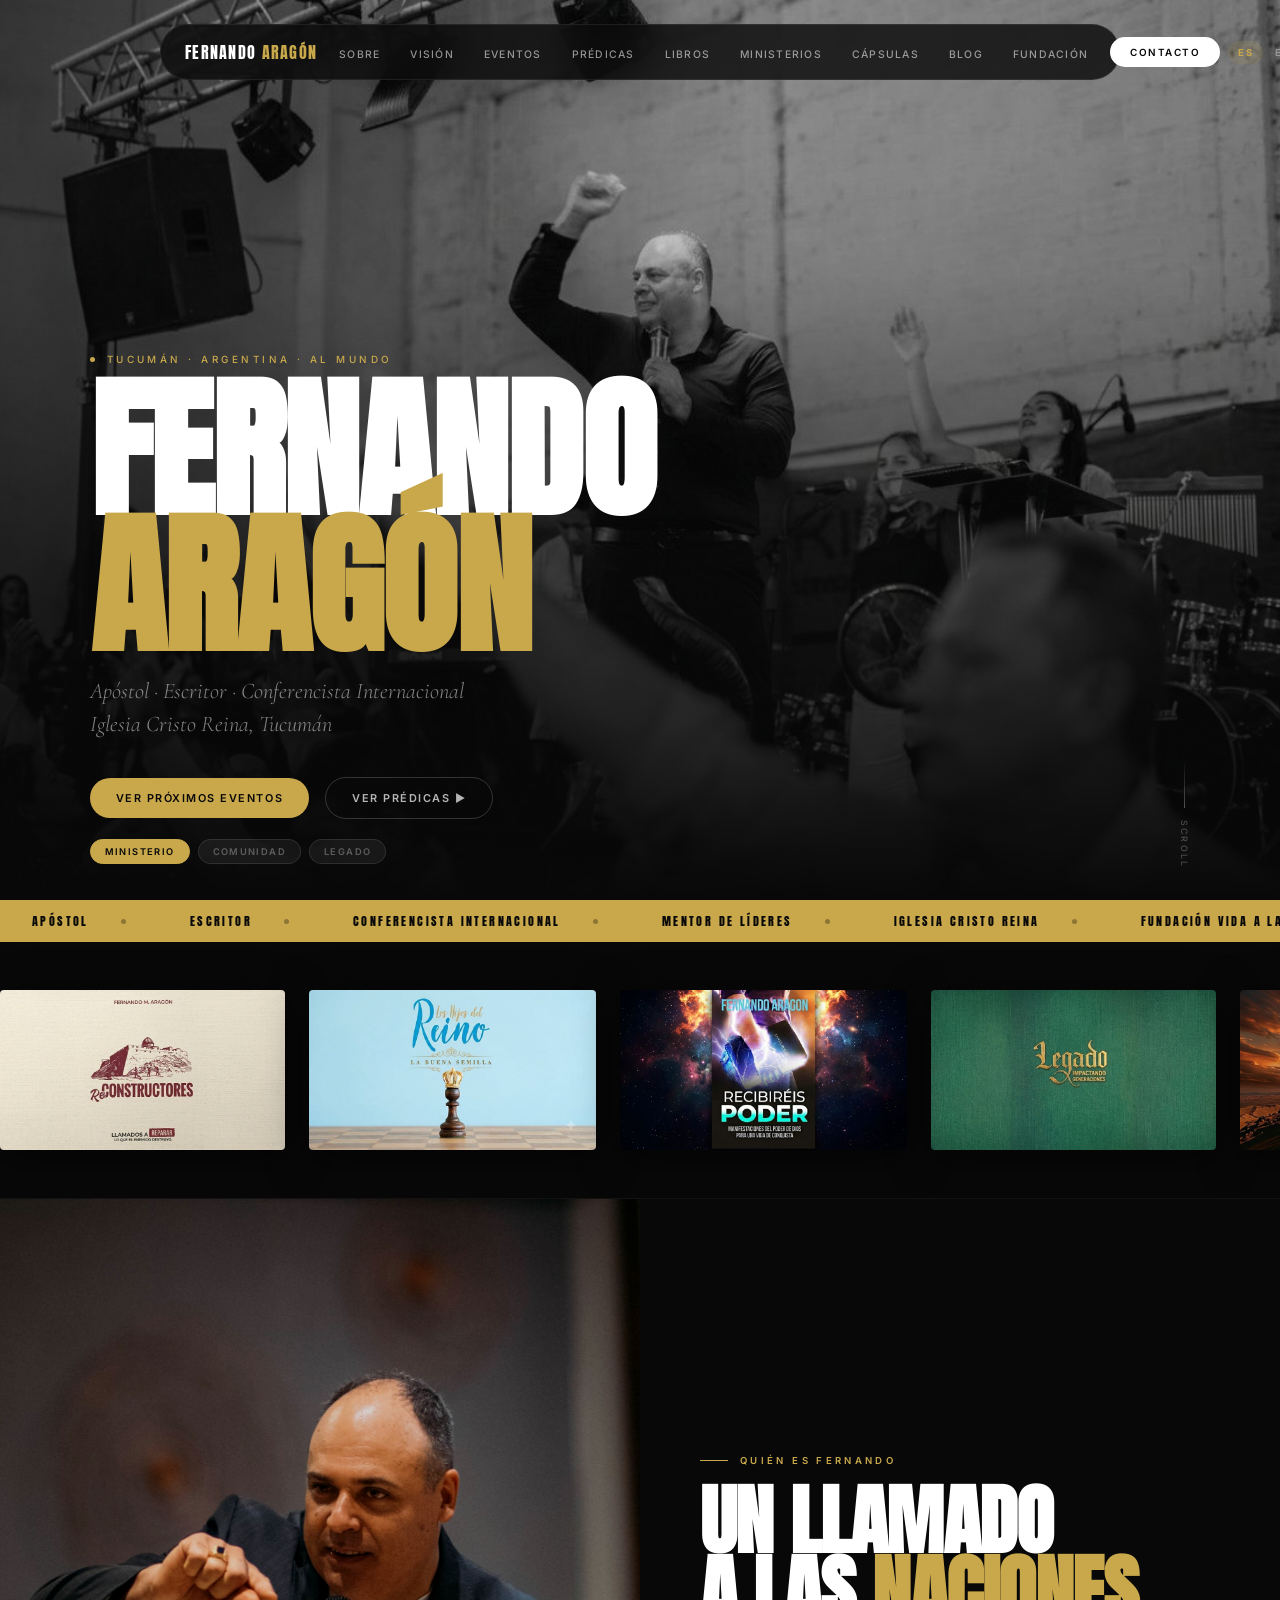
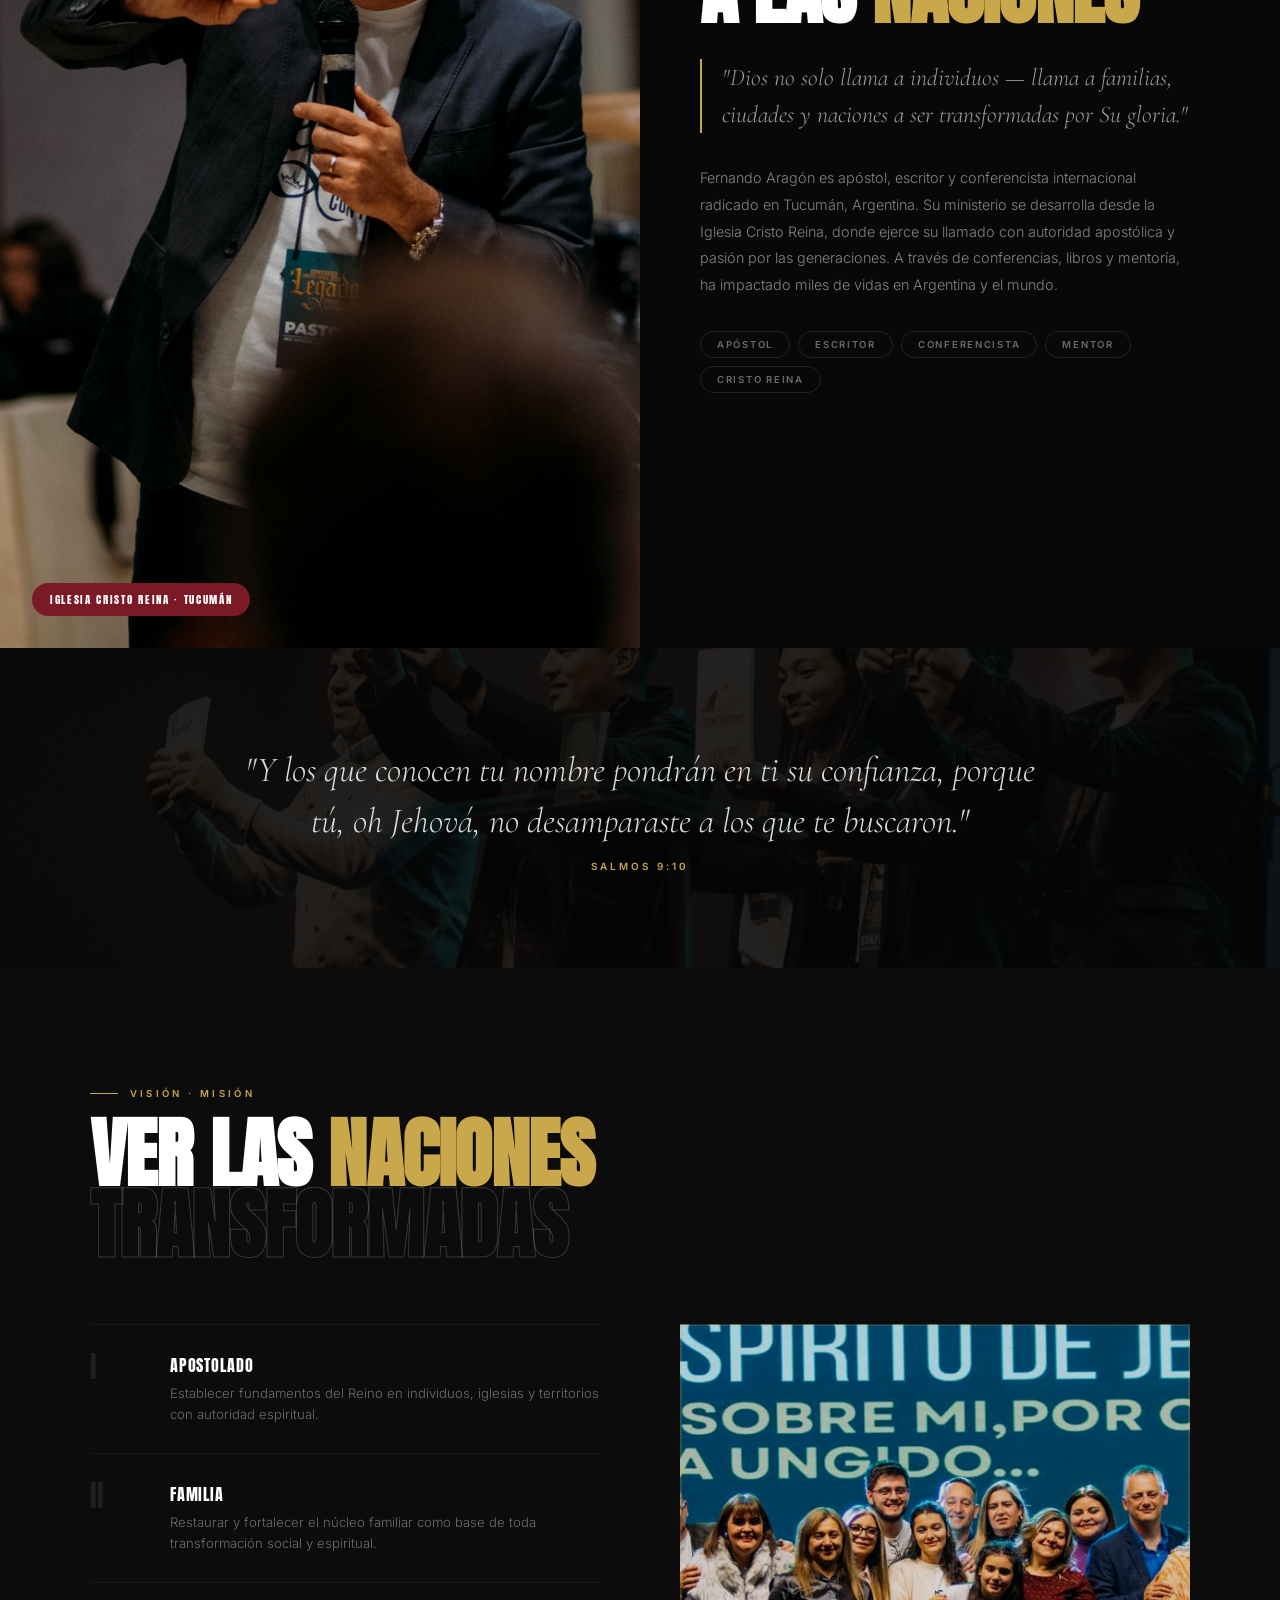
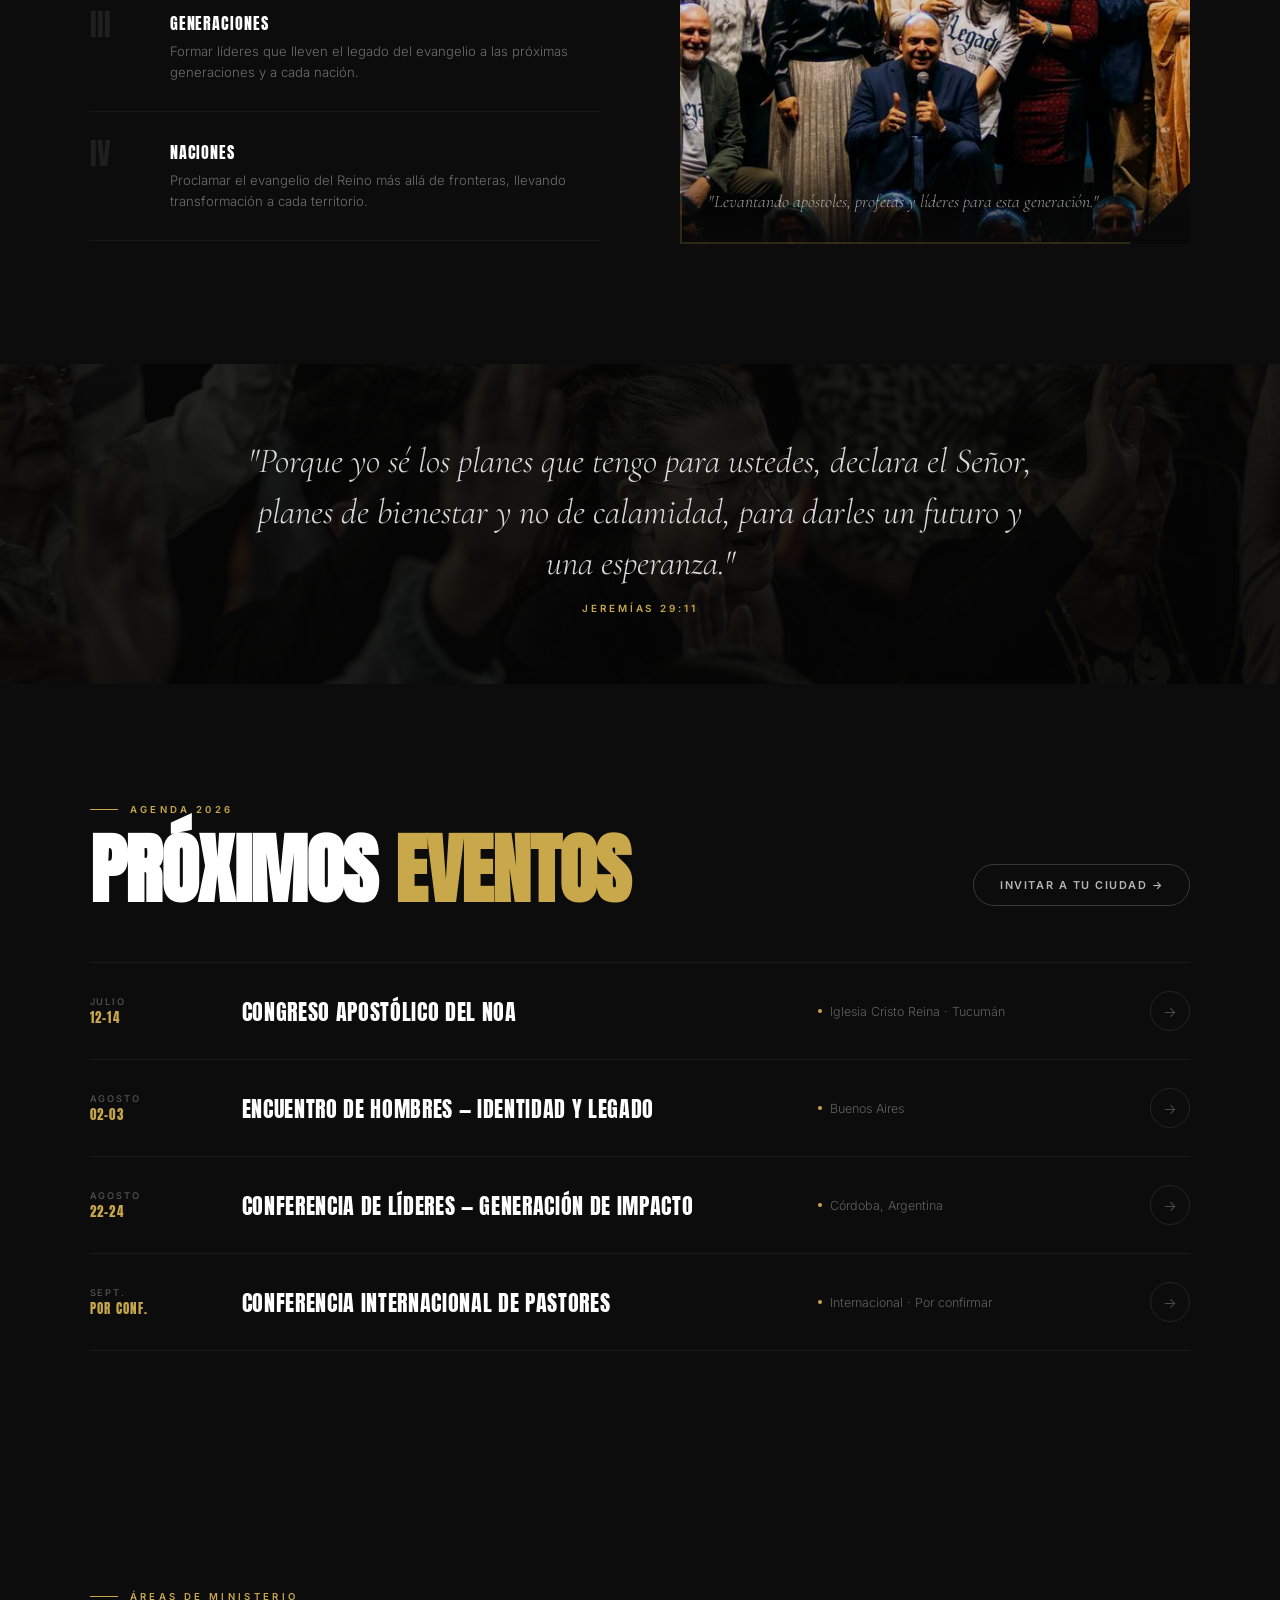
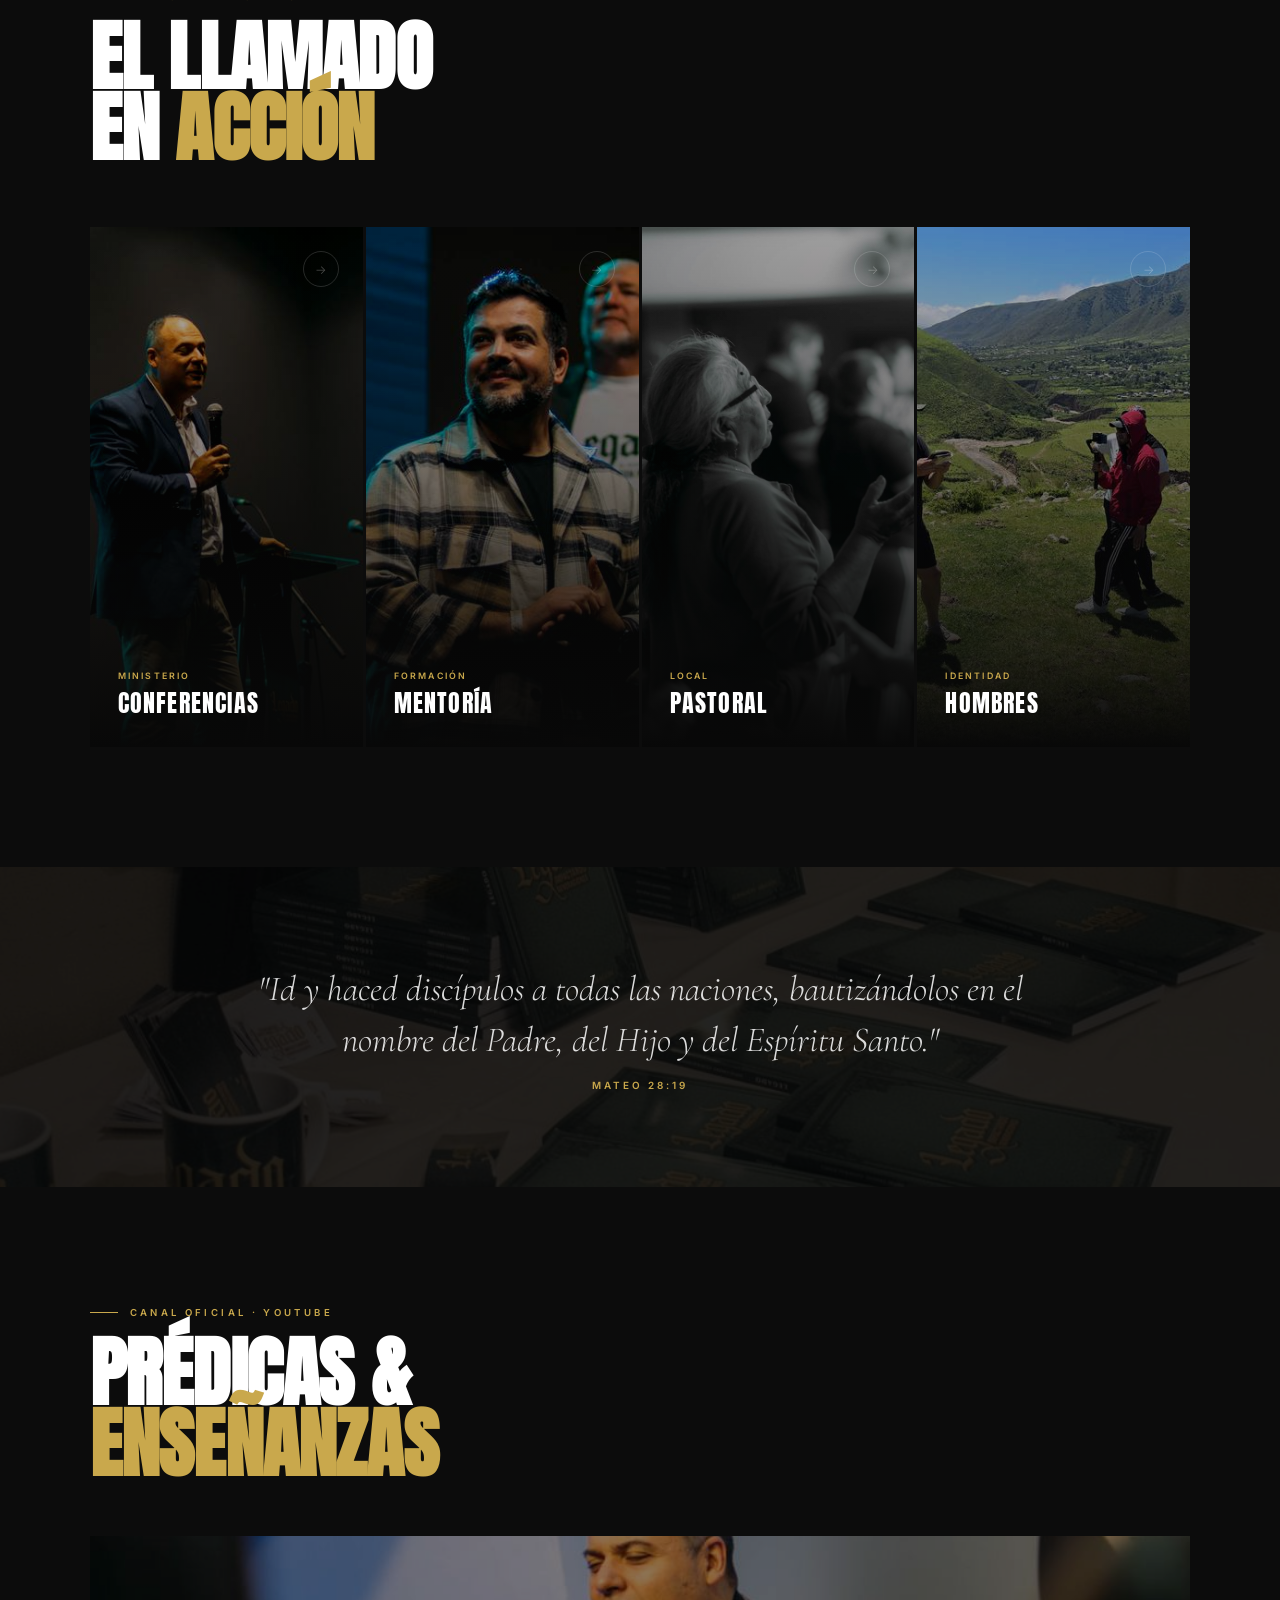
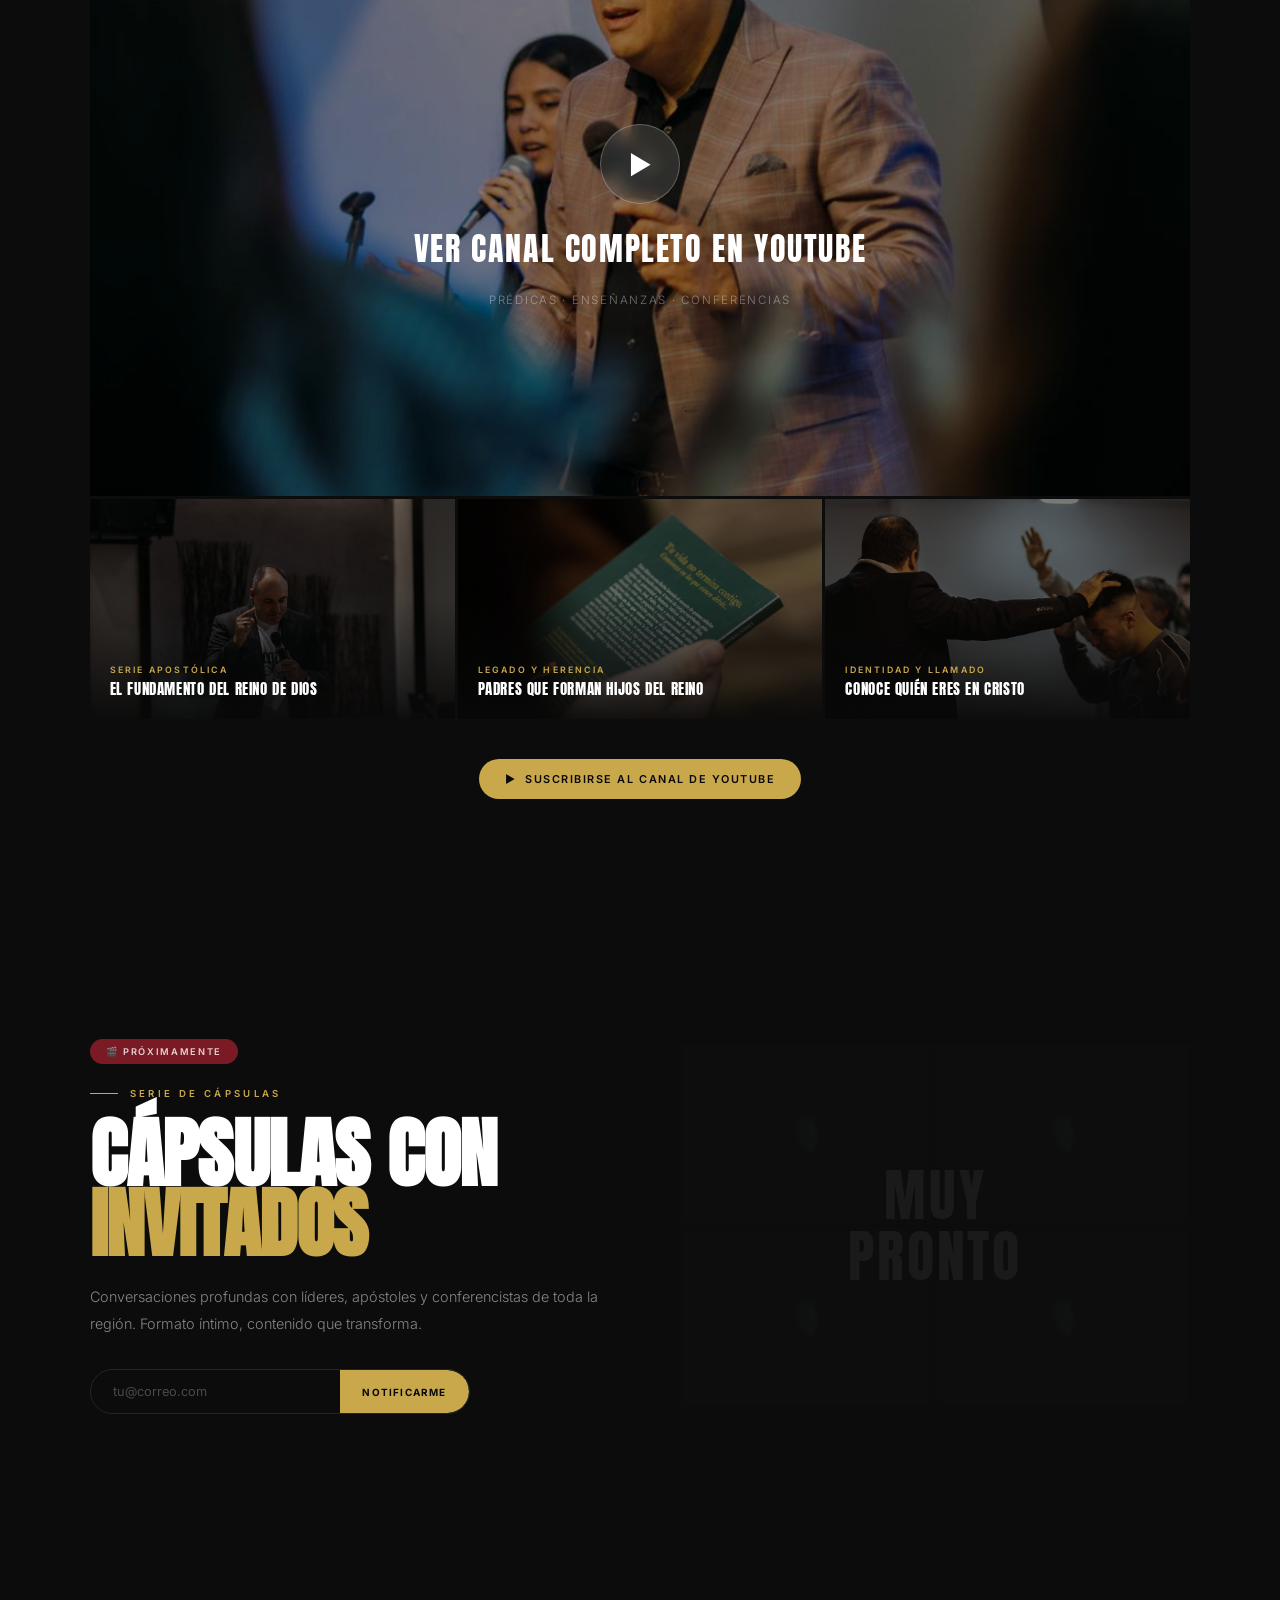
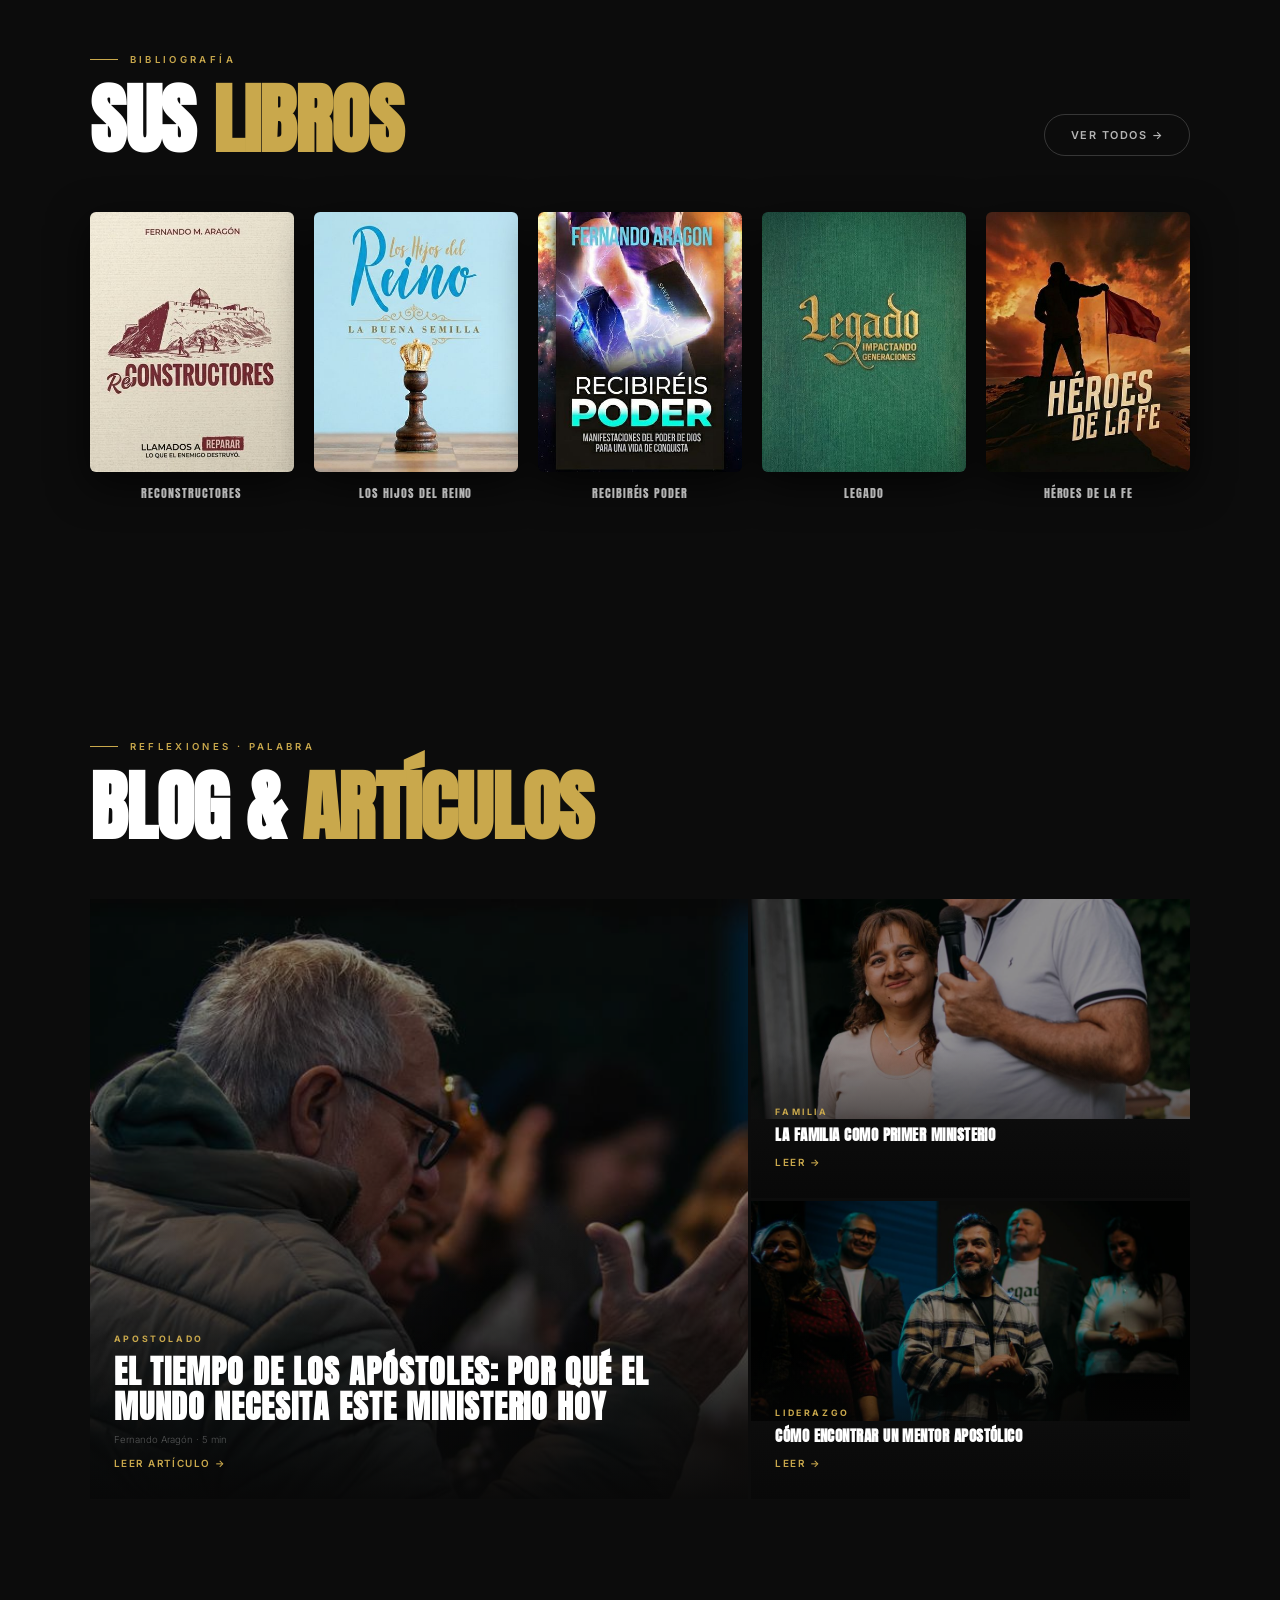
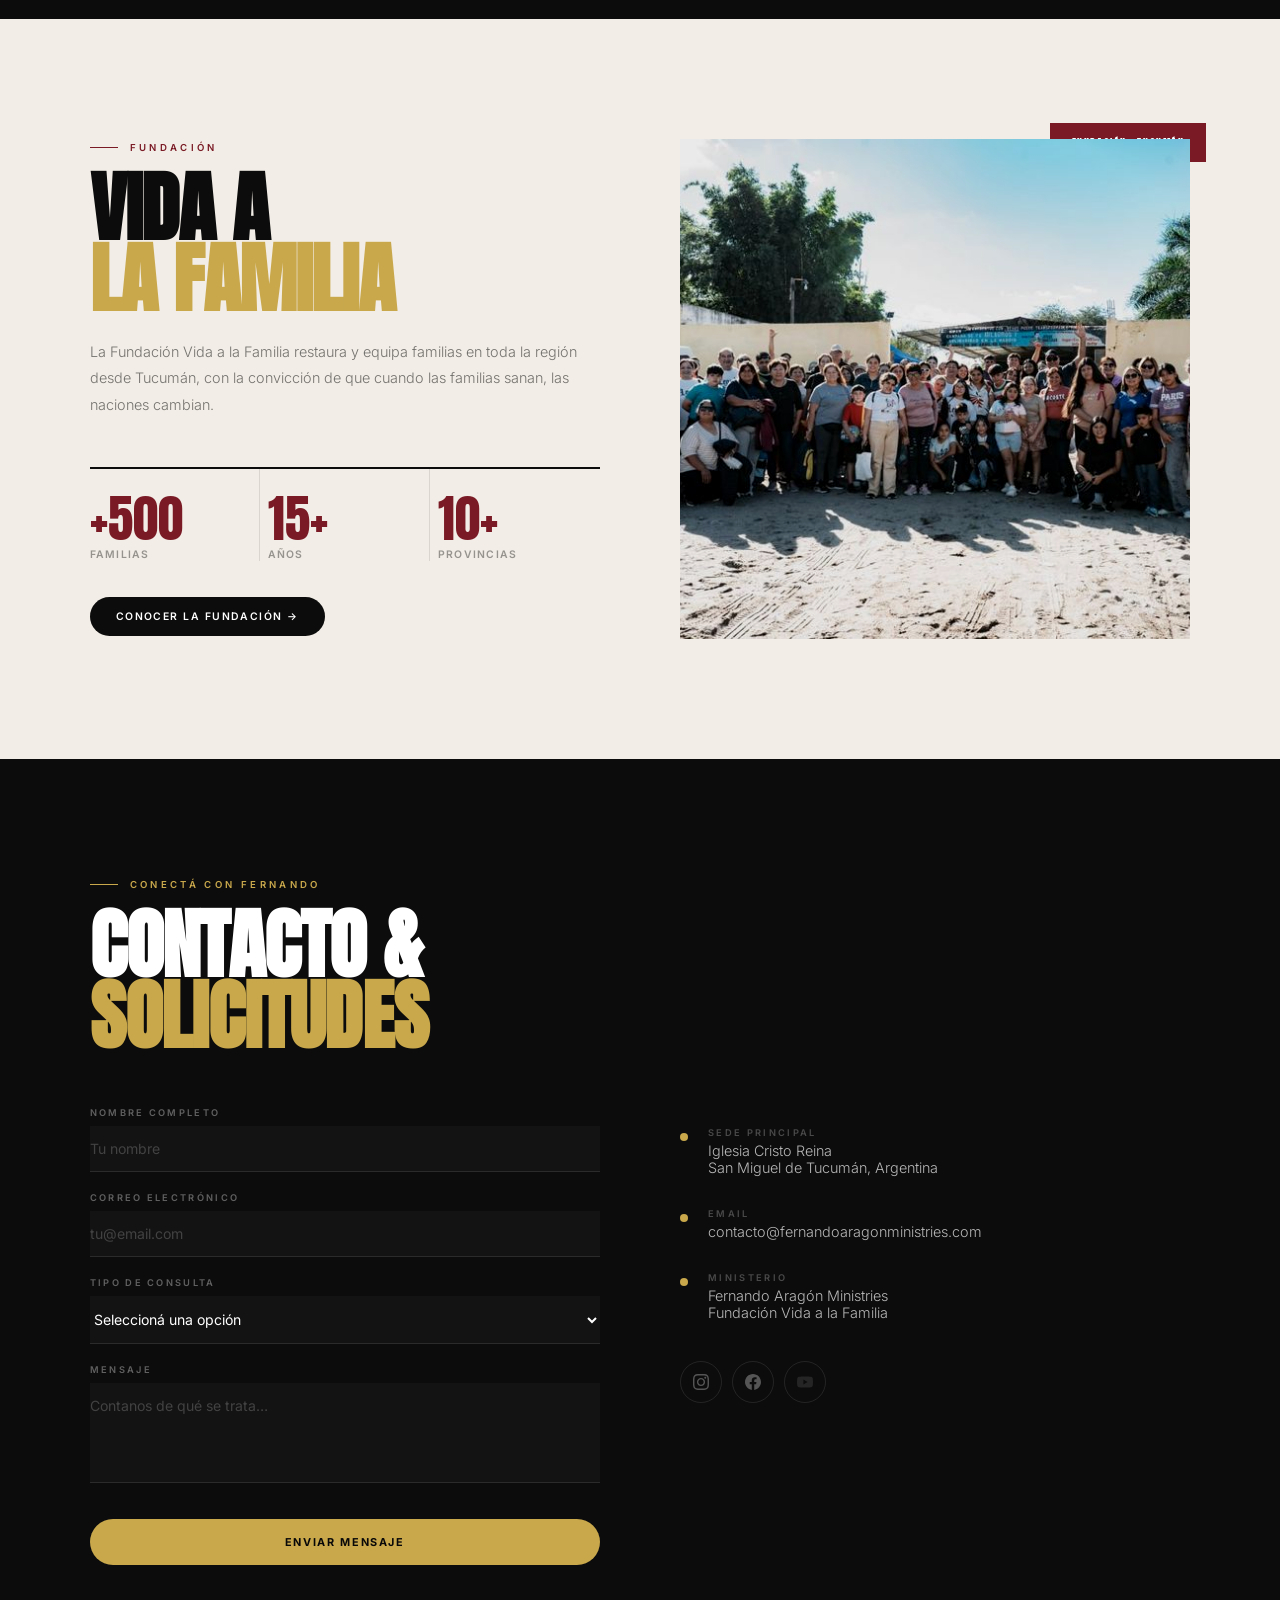
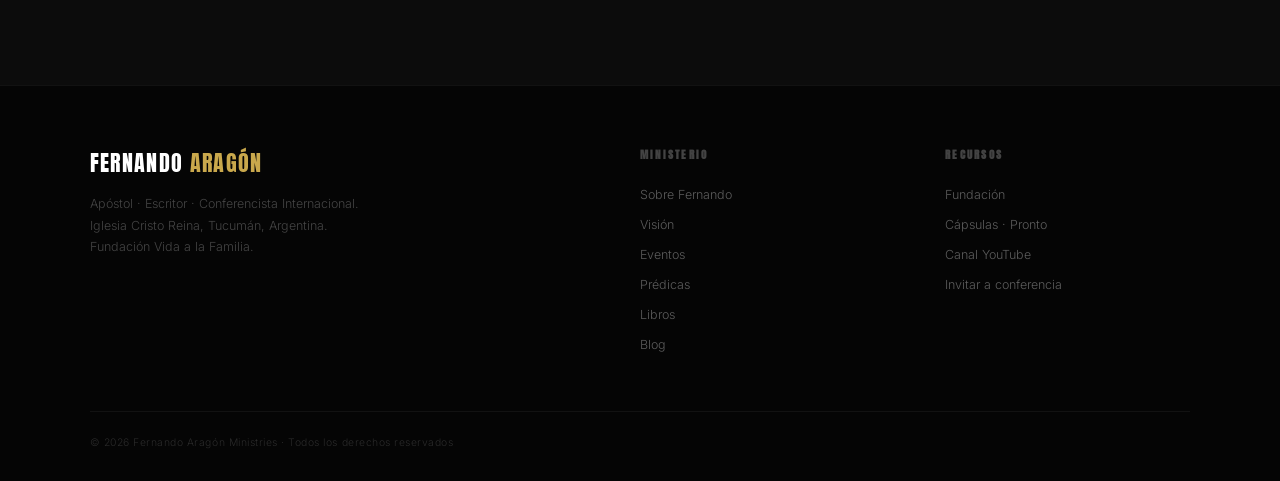
==== commit 6b00579e: "ok!" ====
--- a/index.html
+++ b/index.html
@@ -148,7 +148,20 @@
 .v-desc { font-size:0.82rem; color:rgba(255,255,255,0.4); line-height:1.6; }
 .vision-img-col { position:sticky; top:120px; }
 .vision-img-wrap { position:relative; overflow:hidden; }
-.vision-img-wrap img { width:100%; height:520px; object-fit:cover; display:block; filter:brightness(0.75) contrast(1.05); }
+.vision-img-wrap img {
+  width:100%; height:520px; object-fit:cover; display:block;
+  filter:brightness(0.85) contrast(1.03);
+  clip-path: polygon(0 0, 100% 0, 100% 88%, 88% 100%, 0 100%);
+}
+.vision-img-wrap::before {
+  content: '';
+  position: absolute;
+  inset: 0;
+  border: 2px solid rgba(201,168,76,0.2);
+  clip-path: polygon(0 0, 100% 0, 100% 88%, 88% 100%, 0 100%);
+  pointer-events: none;
+  z-index: 1;
+}
 .vision-img-caption { position:absolute; bottom:0; left:0; right:0; padding:32px 28px; background:linear-gradient(to top, rgba(8,8,8,0.9), transparent); }
 .vision-img-caption p { font-family:'Cormorant Garamond',serif; font-style:italic; font-size:1.1rem; color:rgba(255,255,255,0.6); }
 
@@ -321,6 +334,17 @@
   .books-showcase-grid{grid-template-columns:1fr 1fr;}
   .fund-stats-row{grid-template-columns:1fr 1fr;}
 }
+.nav-lang {
+  display: flex; gap: 2px; align-items: center; flex-shrink: 0;
+}
+.lang-opt {
+  font-size: 0.6rem; font-weight: 700; letter-spacing: 0.15em; text-transform: uppercase;
+  color: rgba(255,255,255,0.35); text-decoration: none;
+  padding: 6px 10px; border-radius: 100px; transition: all 0.3s; cursor: pointer;
+  background: none; border: none;
+}
+.lang-opt.active { color: var(--gold); background: rgba(201,168,76,0.12); }
+.lang-opt:hover { color: var(--gold); }
 </style>
 </head>
 <body>
@@ -356,6 +380,7 @@
       <li><a href="pages/fundacion.html">Fundación</a></li>
     </ul>
     <a href="#contacto" class="nav-cta">Contacto</a>
+    <div class="nav-lang"><span class="lang-opt active">ES</span><a href="en/index.html" class="lang-opt">EN</a></div>
     <div class="nav-burger" id="navBurger"><span></span><span></span><span></span></div>
   </nav>
 </div>
@@ -665,11 +690,15 @@
       <div class="ci-item"><div class="ci-dot"></div><div><div class="ci-label">Sede Principal</div><div class="ci-value">Iglesia Cristo Reina<br>San Miguel de Tucumán, Argentina</div></div></div>
       <div class="ci-item"><div class="ci-dot"></div><div><div class="ci-label">Email</div><div class="ci-value">contacto@fernandoaragonministries.com</div></div></div>
       <div class="ci-item"><div class="ci-dot"></div><div><div class="ci-label">Ministerio</div><div class="ci-value">Fernando Aragón Ministries<br>Fundación Vida a la Familia</div></div></div>
-      <div class="social-row">
-        <a href="#" class="soc-btn">▶</a>
-        <a href="#" class="soc-btn">◉</a>
-        <a href="#" class="soc-btn">f</a>
-        <a href="#" class="soc-btn">♫</a>
+      <div class="social-row"><a href="https://www.instagram.com/pasfernandoaragon" target="_blank" class="soc-btn" title="Instagram">
+          <svg width="16" height="16" viewBox="0 0 24 24" fill="currentColor"><path d="M12 2.163c3.204 0 3.584.012 4.85.07 3.252.148 4.771 1.691 4.919 4.919.058 1.265.069 1.645.069 4.849 0 3.205-.012 3.584-.069 4.849-.149 3.225-1.664 4.771-4.919 4.919-1.266.058-1.644.07-4.85.07-3.204 0-3.584-.012-4.849-.07-3.26-.149-4.771-1.699-4.919-4.92-.058-1.265-.07-1.644-.07-4.849 0-3.204.013-3.583.07-4.849.149-3.227 1.664-4.771 4.919-4.919 1.266-.057 1.645-.069 4.849-.069zm0-2.163c-3.259 0-3.667.014-4.947.072-4.358.2-6.78 2.618-6.98 6.98-.059 1.281-.073 1.689-.073 4.948 0 3.259.014 3.668.072 4.948.2 4.358 2.618 6.78 6.98 6.98 1.281.058 1.689.072 4.948.072 3.259 0 3.668-.014 4.948-.072 4.354-.2 6.782-2.618 6.979-6.98.059-1.28.073-1.689.073-4.948 0-3.259-.014-3.667-.072-4.947-.196-4.354-2.617-6.78-6.979-6.98-1.281-.059-1.69-.073-4.949-.073zm0 5.838c-3.403 0-6.162 2.759-6.162 6.162s2.759 6.163 6.162 6.163 6.162-2.759 6.162-6.163c0-3.403-2.759-6.162-6.162-6.162zm0 10.162c-2.209 0-4-1.79-4-4 0-2.209 1.791-4 4-4s4 1.791 4 4c0 2.21-1.791 4-4 4zm6.406-11.845c-.796 0-1.441.645-1.441 1.44s.645 1.44 1.441 1.44c.795 0 1.439-.645 1.439-1.44s-.644-1.44-1.439-1.44z"/></svg>
+        </a>
+        <a href="https://www.facebook.com/fernandoymariaAragon" target="_blank" class="soc-btn" title="Facebook">
+          <svg width="16" height="16" viewBox="0 0 24 24" fill="currentColor"><path d="M24 12.073c0-6.627-5.373-12-12-12s-12 5.373-12 12c0 5.99 4.388 10.954 10.125 11.854v-8.385H7.078v-3.47h3.047V9.43c0-3.007 1.792-4.669 4.533-4.669 1.312 0 2.686.235 2.686.235v2.953H15.83c-1.491 0-1.956.925-1.956 1.874v2.25h3.328l-.532 3.47h-2.796v8.385C19.612 23.027 24 18.062 24 12.073z"/></svg>
+        </a>
+        <a href="#" class="soc-btn soc-yt-soon" title="YouTube — próximamente">
+          <svg width="16" height="16" viewBox="0 0 24 24" fill="currentColor" style="opacity:0.35"><path d="M23.495 6.205a3.007 3.007 0 0 0-2.088-2.088c-1.87-.501-9.396-.501-9.396-.501s-7.507-.01-9.396.501A3.007 3.007 0 0 0 .527 6.205a31.247 31.247 0 0 0-.522 5.805 31.247 31.247 0 0 0 .522 5.783 3.007 3.007 0 0 0 2.088 2.088c1.868.502 9.396.502 9.396.502s7.506 0 9.396-.502a3.007 3.007 0 0 0 2.088-2.088 31.247 31.247 0 0 0 .5-5.783 31.247 31.247 0 0 0-.5-5.805zM9.609 15.601V8.408l6.264 3.602z"/></svg>
+        </a>
       </div>
     </div>
   </div>
@@ -705,7 +734,7 @@
   </div>
   <div class="footer-bottom">
     <div class="footer-copy">© 2026 Fernando Aragón Ministries · Todos los derechos reservados</div>
-    <div class="footer-lang"><button class="lang-btn active">ES</button><button class="lang-btn" onclick="location.href='en/index.html'">EN</button></div>
+    
   </div>
 </footer>
 
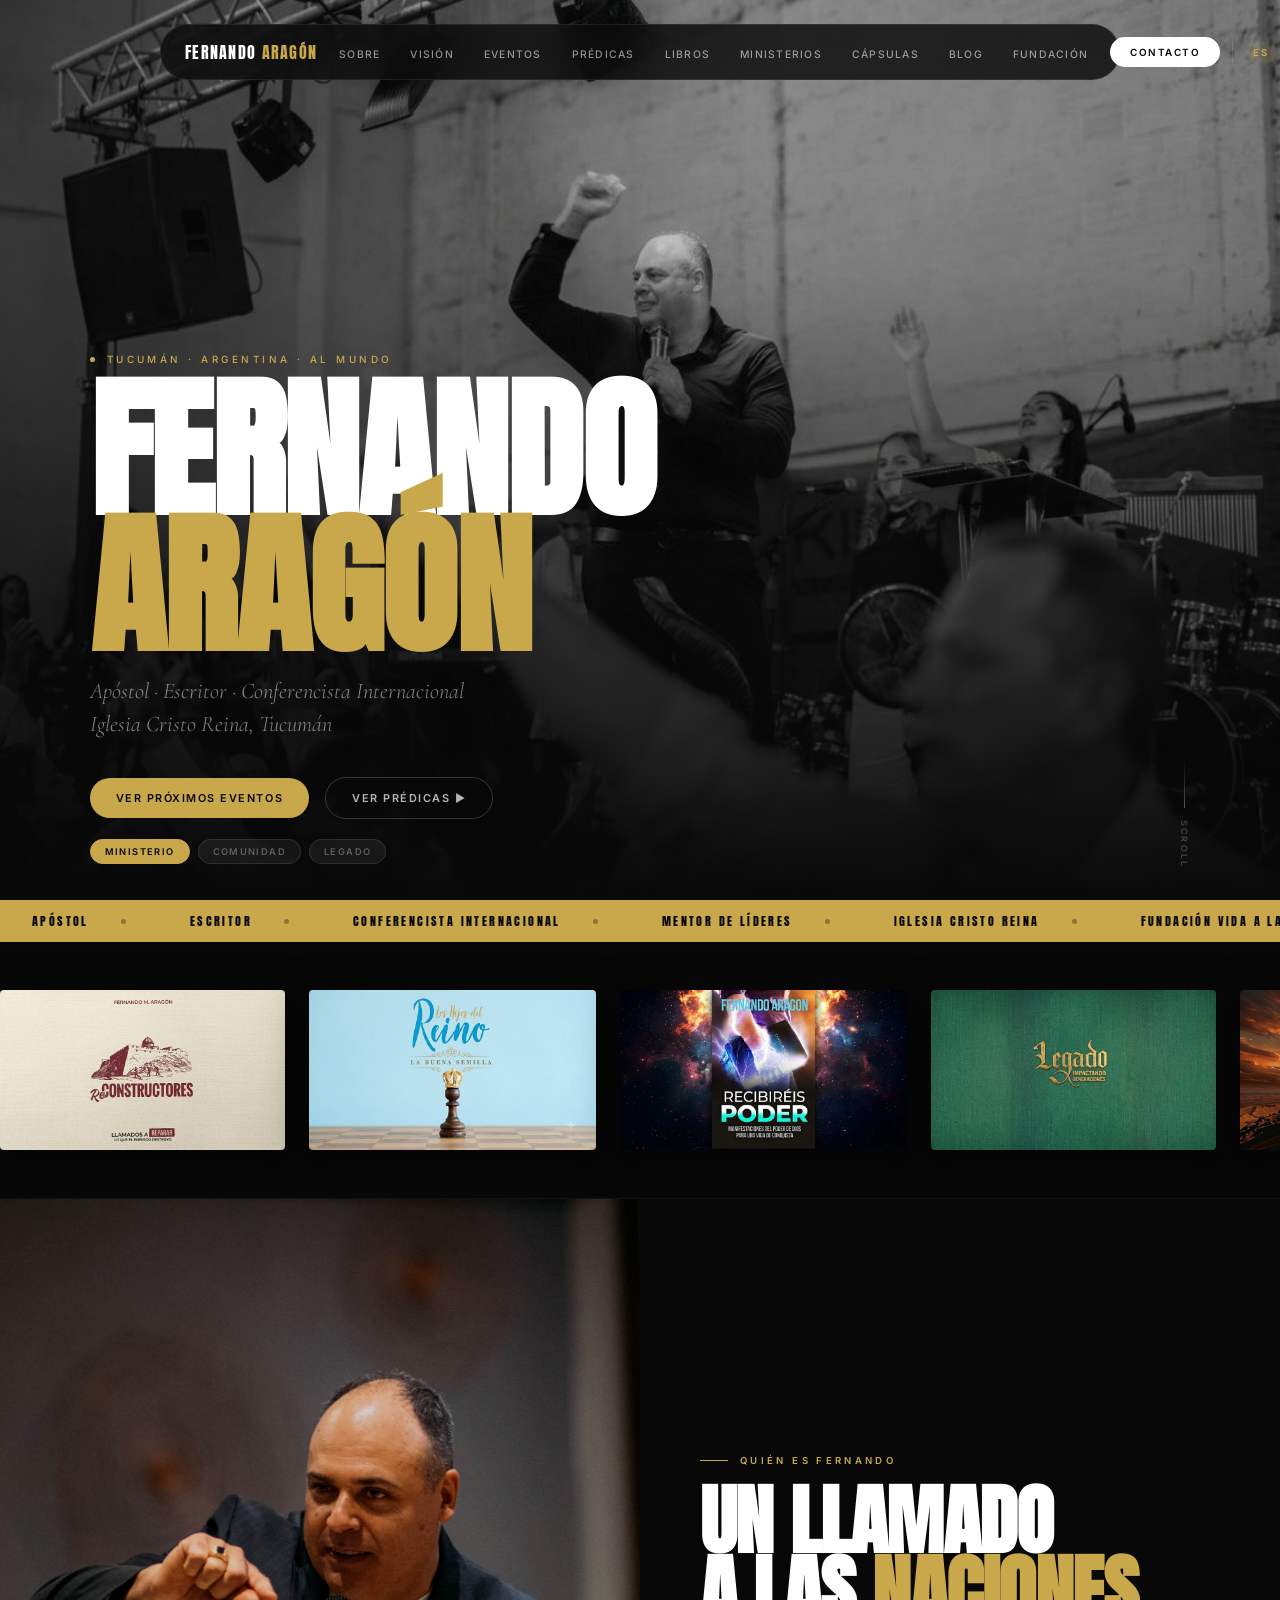
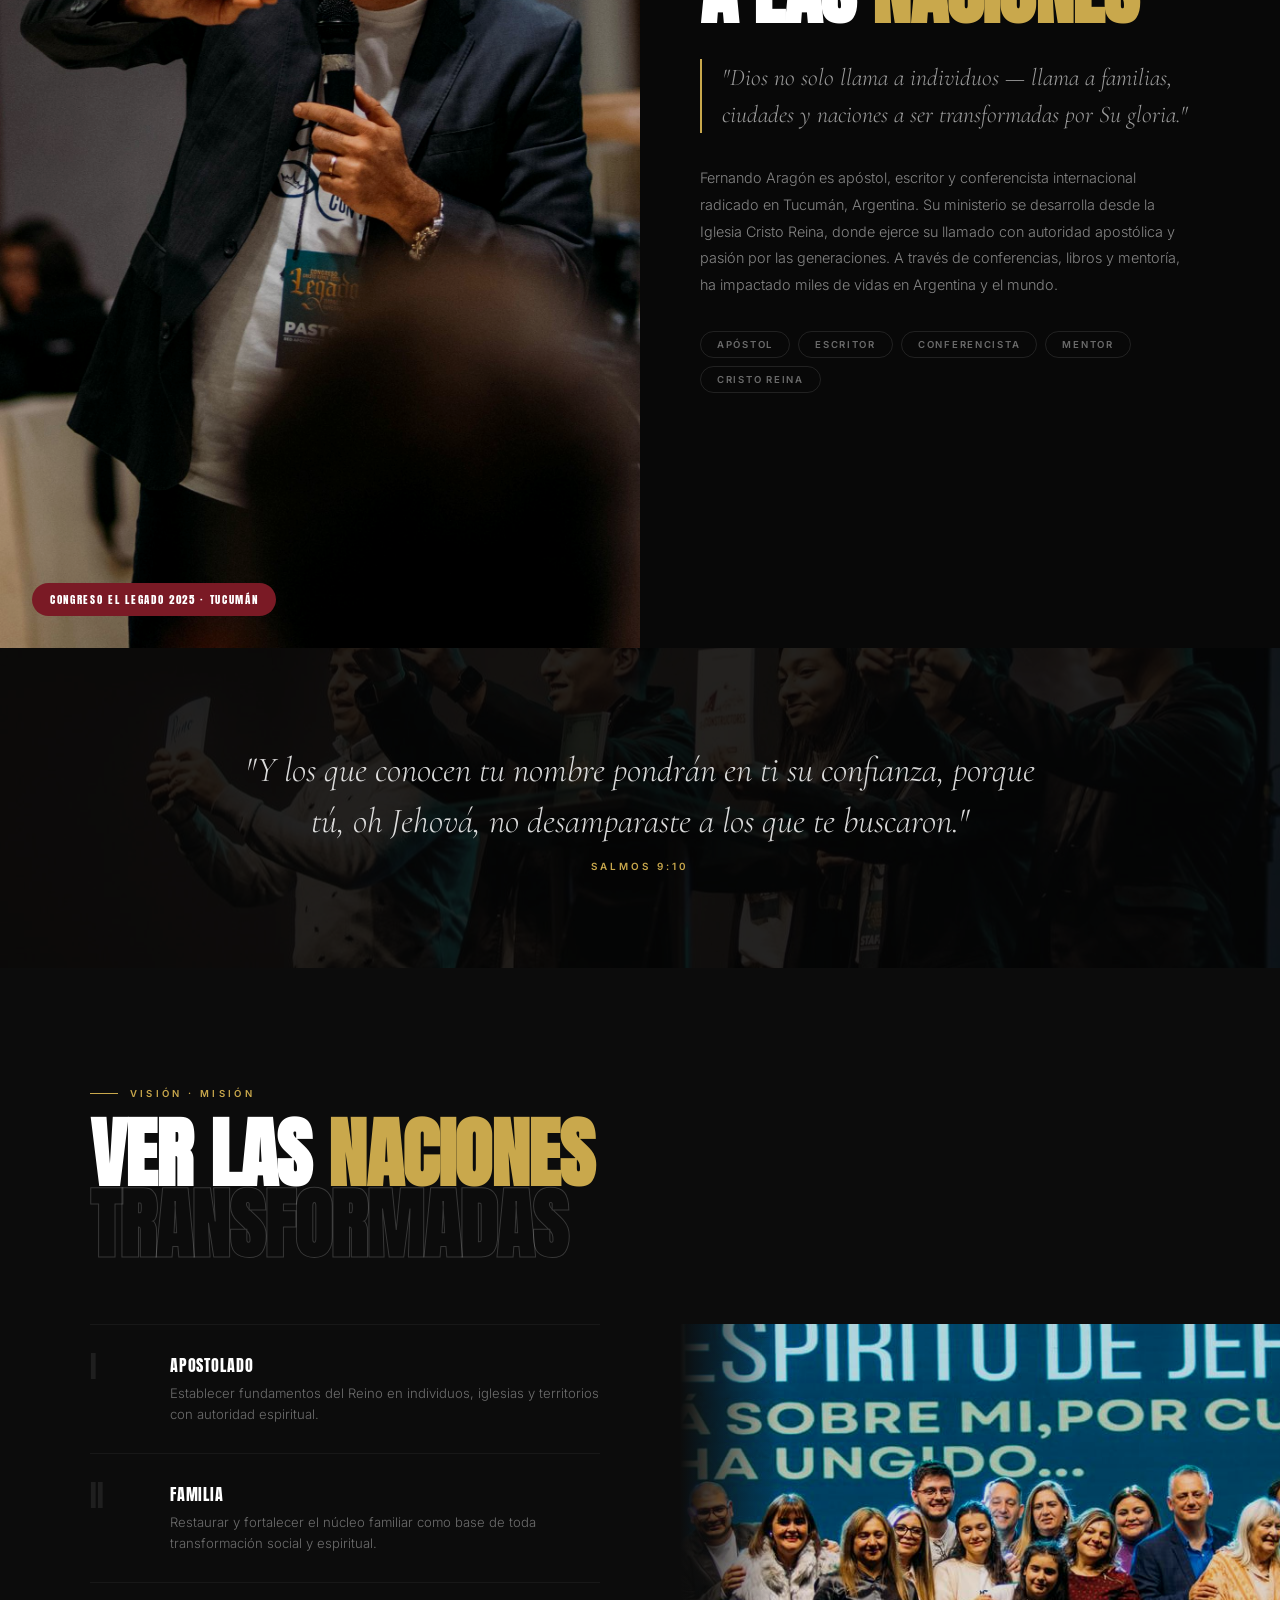
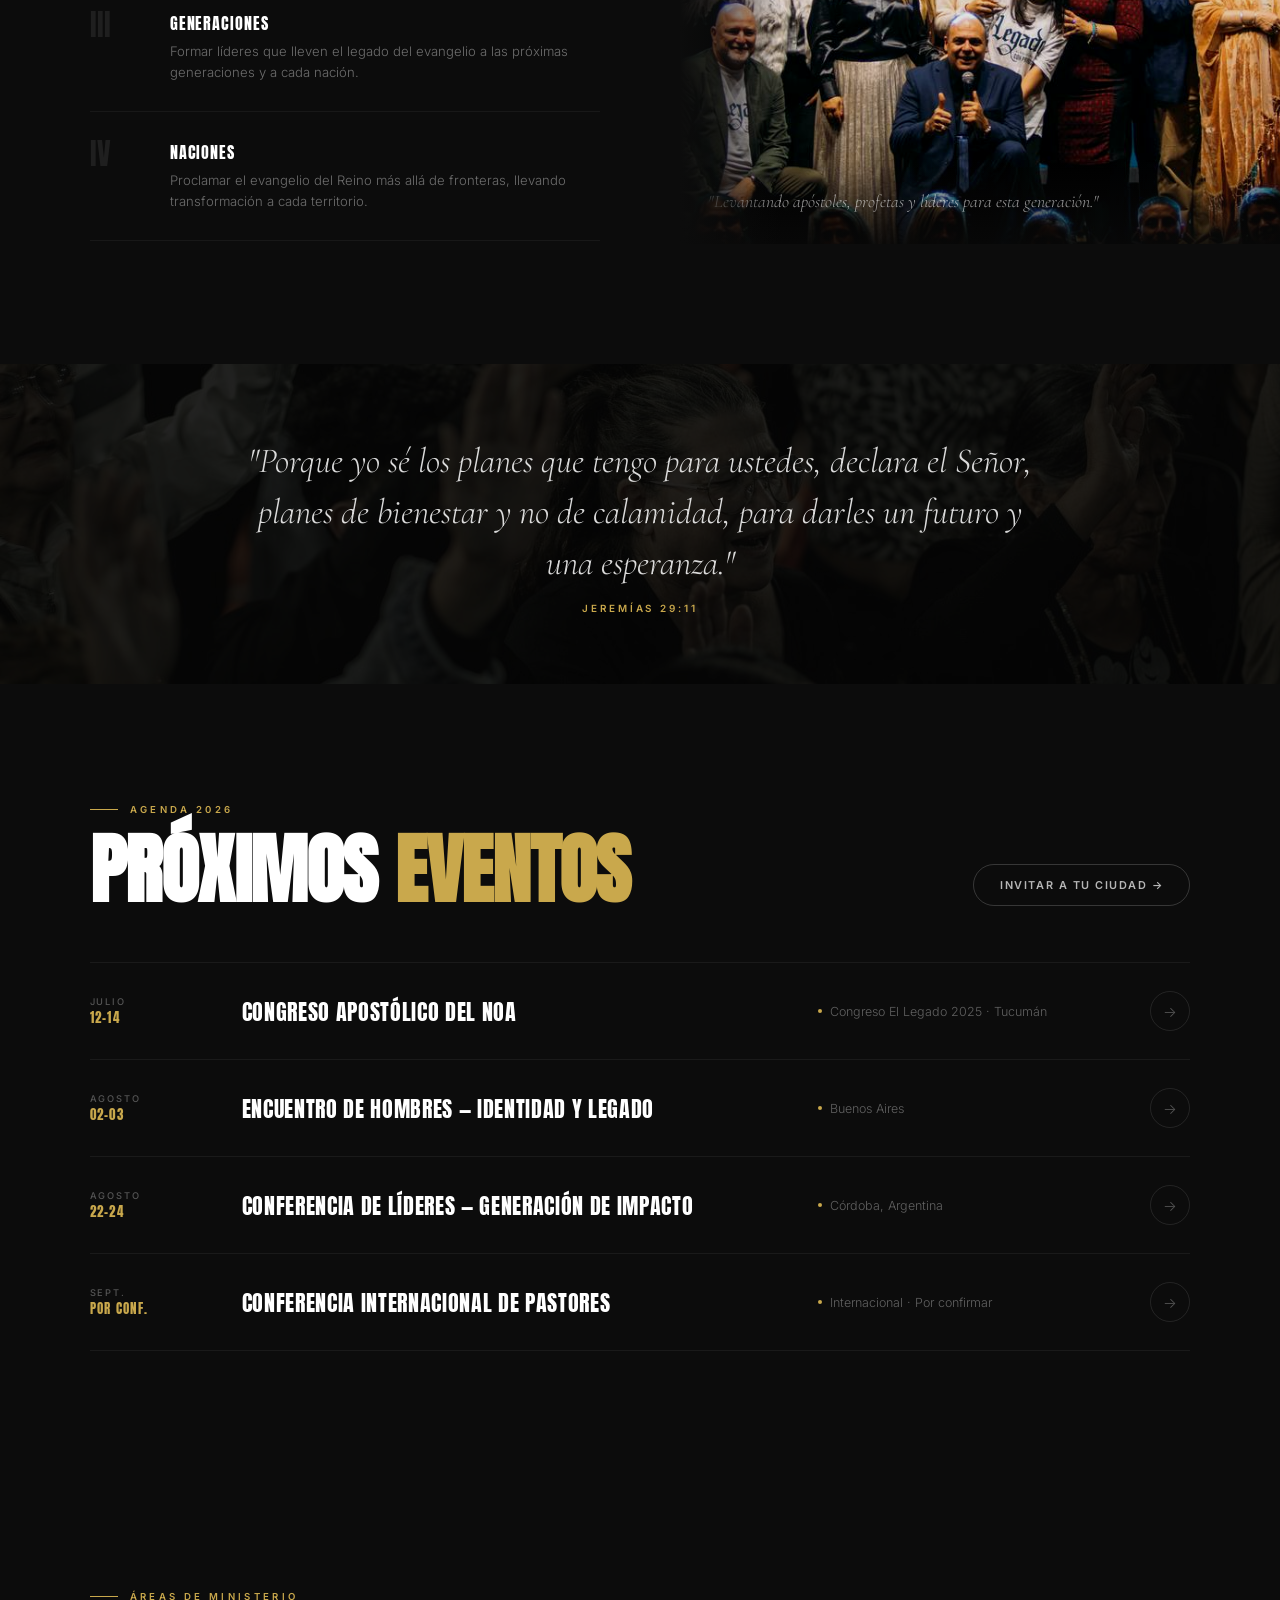
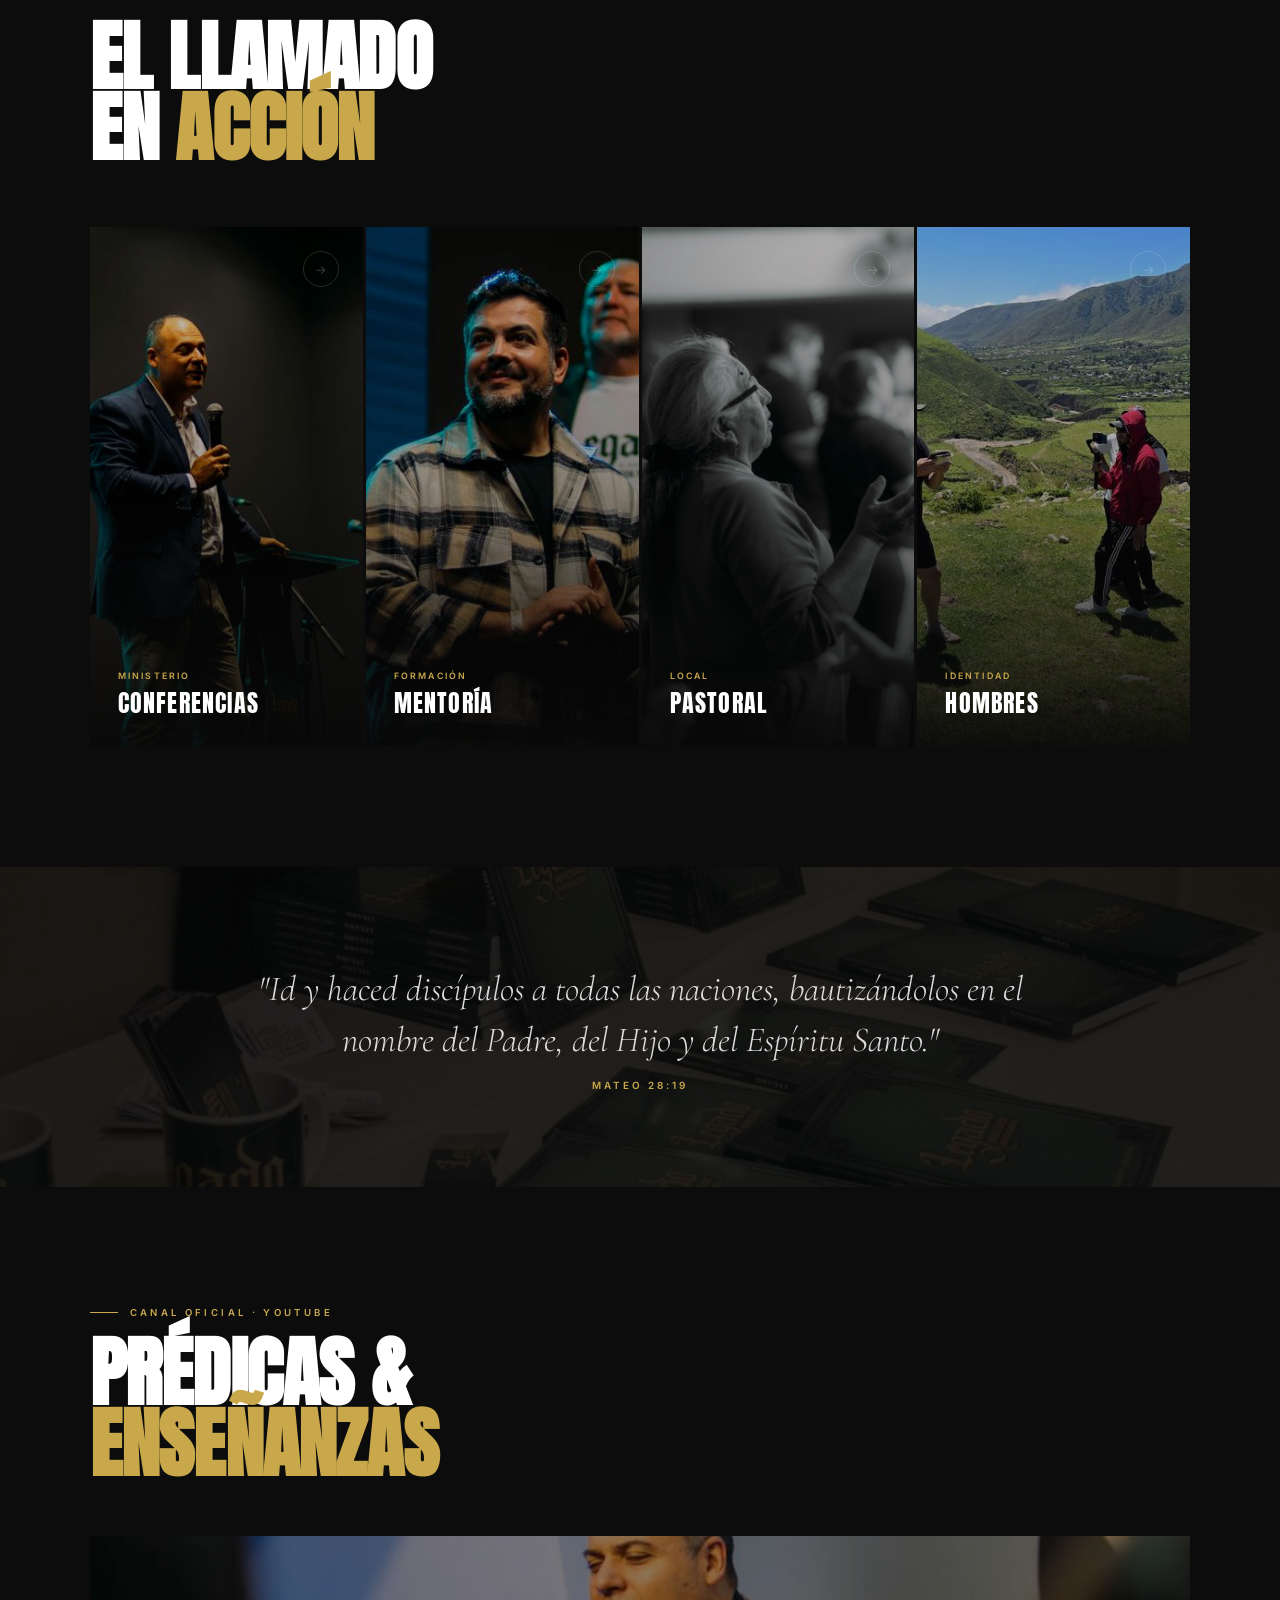
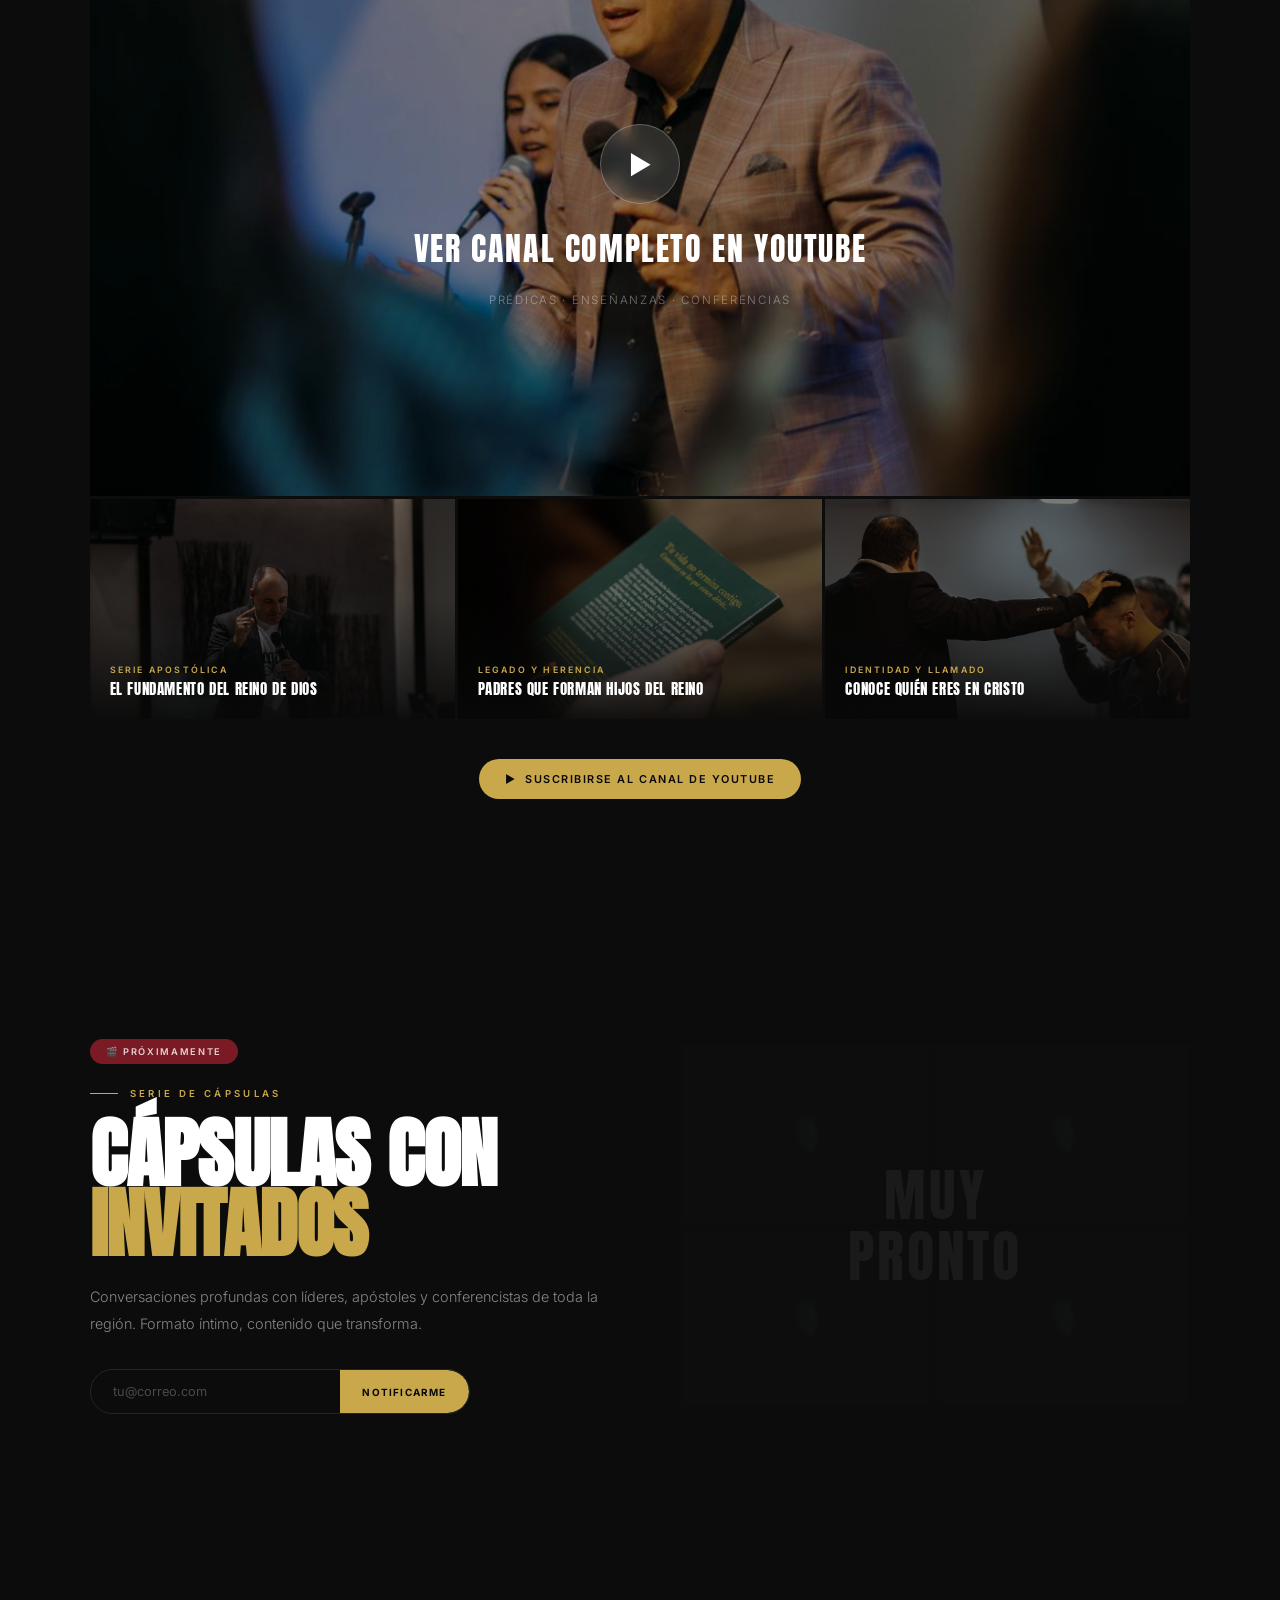
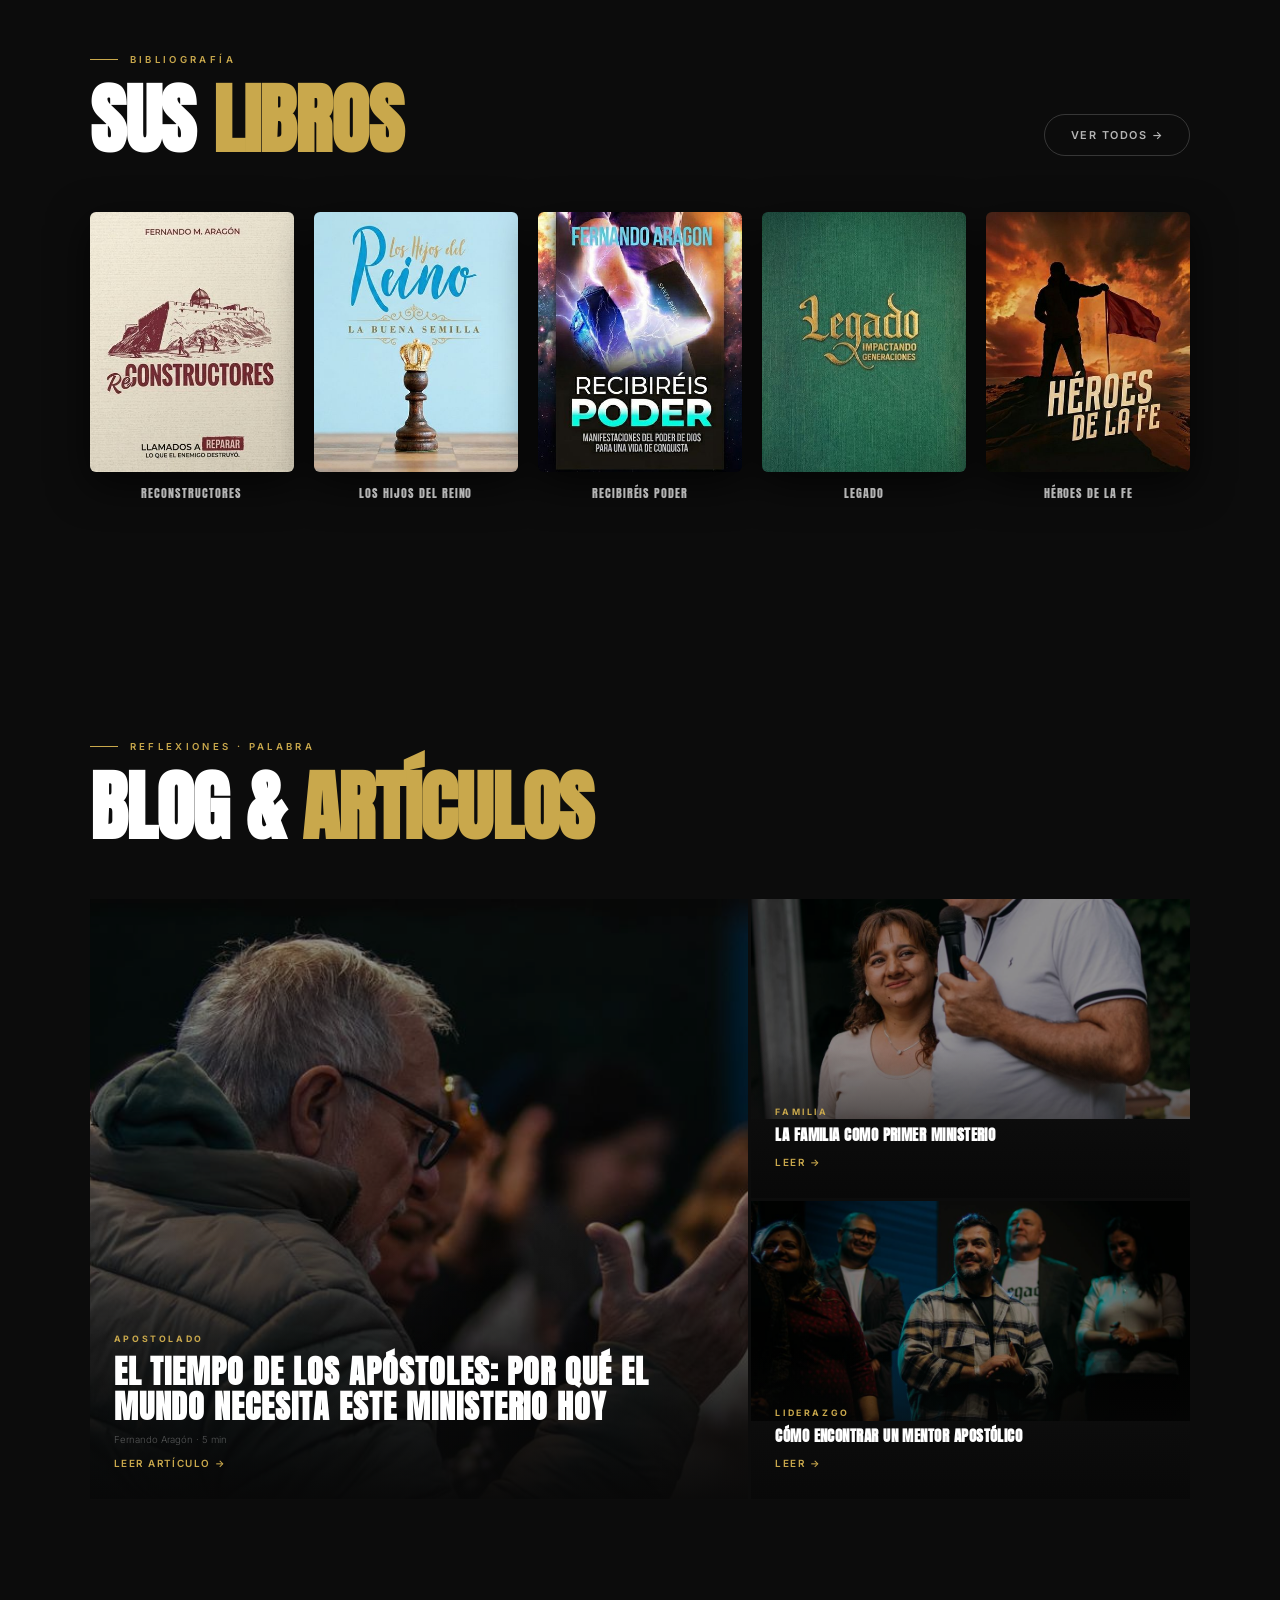
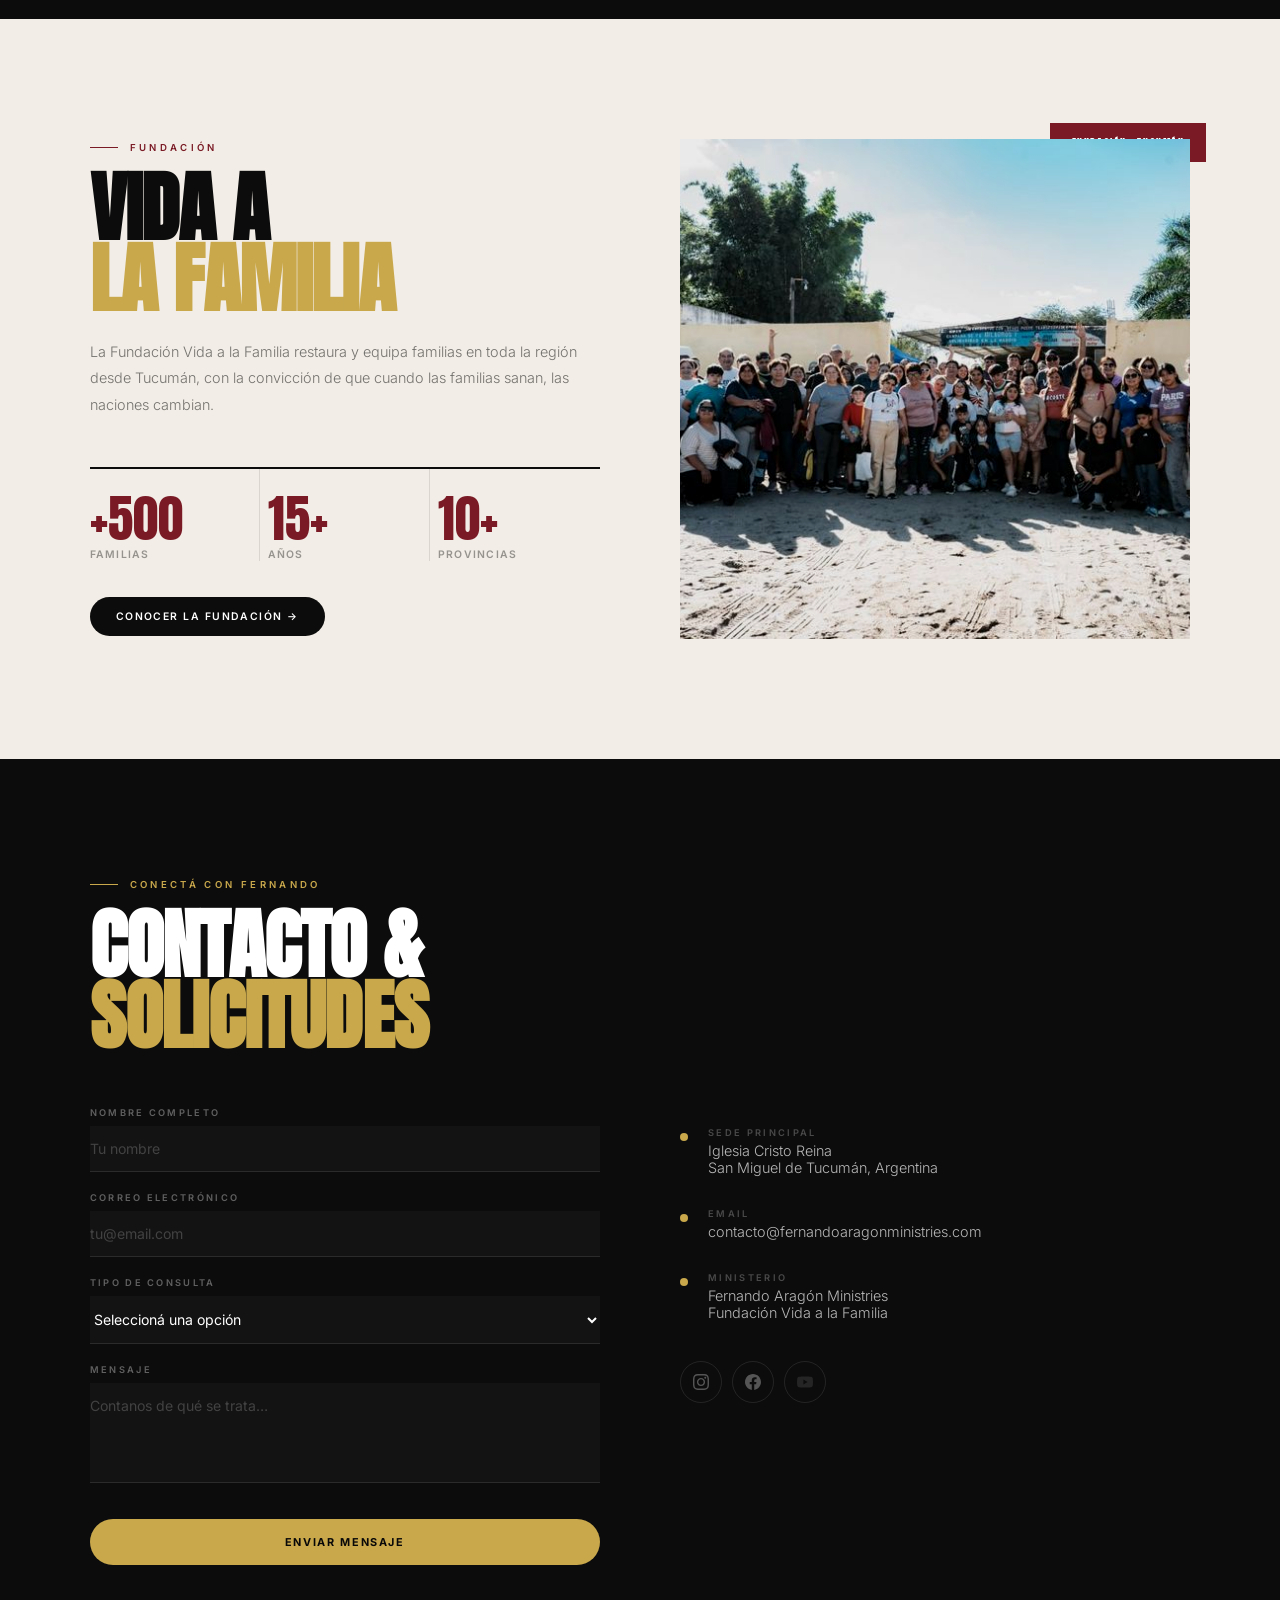
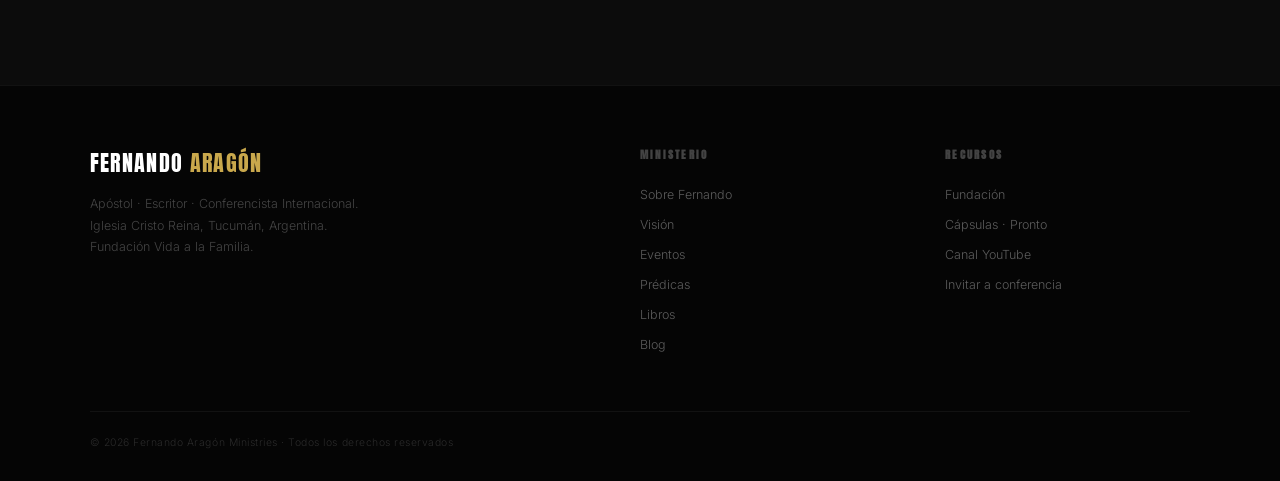
==== commit 2deaa647: "pk" ====
--- a/index.html
+++ b/index.html
@@ -146,22 +146,20 @@
 .v-pillar:hover .v-num { color:var(--gold); }
 .v-title { font-family:'Anton',sans-serif; font-size:1rem; letter-spacing:0.06em; text-transform:uppercase; margin-bottom:6px; }
 .v-desc { font-size:0.82rem; color:rgba(255,255,255,0.4); line-height:1.6; }
-.vision-img-col { position:sticky; top:120px; }
+.vision-img-col { position:sticky; top:120px; margin-right:-7vw; }
 .vision-img-wrap { position:relative; overflow:hidden; }
 .vision-img-wrap img {
   width:100%; height:520px; object-fit:cover; display:block;
-  filter:brightness(0.85) contrast(1.03);
-  clip-path: polygon(0 0, 100% 0, 100% 88%, 88% 100%, 0 100%);
-}
-.vision-img-wrap::before {
-  content: '';
-  position: absolute;
-  inset: 0;
-  border: 2px solid rgba(201,168,76,0.2);
-  clip-path: polygon(0 0, 100% 0, 100% 88%, 88% 100%, 0 100%);
-  pointer-events: none;
-  z-index: 1;
-}
+  filter:brightness(0.88) contrast(1.03);
+}
+.vision-img-wrap { position:relative; overflow:hidden; }
+.vision-img-wrap::after {
+  content:'';
+  position:absolute; left:0; top:0; bottom:0; width:100px;
+  background:linear-gradient(to right, #0c0c0c, transparent);
+  pointer-events:none; z-index:1;
+}
+
 .vision-img-caption { position:absolute; bottom:0; left:0; right:0; padding:32px 28px; background:linear-gradient(to top, rgba(8,8,8,0.9), transparent); }
 .vision-img-caption p { font-family:'Cormorant Garamond',serif; font-style:italic; font-size:1.1rem; color:rgba(255,255,255,0.6); }
 
@@ -187,9 +185,16 @@
 #ministerios { background:#0c0c0c; }
 .min-grid { display:grid; grid-template-columns:repeat(4,1fr); gap:3px; margin-top:64px; }
 .min-card { position:relative; height:520px; overflow:hidden; cursor:pointer; text-decoration:none; display:block; }
-.min-card img { width:100%; height:100%; object-fit:cover; transition:transform 1s var(--ease); filter:brightness(0.72) contrast(1.05) grayscale(0%); }
-.min-card:hover img { transform:scale(1.06); filter:brightness(0.92) contrast(1.02) grayscale(0%); }
-.min-grad { position:absolute; inset:0; background:linear-gradient(to top, rgba(8,8,8,1) 0%, rgba(8,8,8,0.3) 55%, transparent 100%); }
+.min-card img {
+  width:100%; height:100%; object-fit:cover;
+  transition:transform 1s var(--ease);
+  filter:brightness(0.78) contrast(1.05) grayscale(0%);
+}
+.min-card:hover img {
+  transform:scale(1.06);
+  filter:brightness(0.95) contrast(1.02) grayscale(0%);
+}
+.min-grad { position:absolute; inset:0; background:linear-gradient(to top, rgba(8,8,8,0.95) 0%, rgba(8,8,8,0.2) 50%, transparent 100%); }
 .min-content { position:absolute; bottom:0; left:0; right:0; padding:32px 28px; }
 .min-tag { font-size:0.55rem; font-weight:600; letter-spacing:0.25em; text-transform:uppercase; color:var(--gold); margin-bottom:10px; }
 .min-title { font-family:'Anton',sans-serif; font-size:1.5rem; letter-spacing:0.05em; text-transform:uppercase; line-height:1; color:#fff !important; }
@@ -334,17 +339,24 @@
   .books-showcase-grid{grid-template-columns:1fr 1fr;}
   .fund-stats-row{grid-template-columns:1fr 1fr;}
 }
+
+
+
+
 .nav-lang {
-  display: flex; gap: 2px; align-items: center; flex-shrink: 0;
+  display: flex; align-items: center; gap: 0;
+  margin-left: 4px; flex-shrink: 0;
+  border-left: 1px solid rgba(255,255,255,0.12);
+  padding-left: 12px;
 }
 .lang-opt {
-  font-size: 0.6rem; font-weight: 700; letter-spacing: 0.15em; text-transform: uppercase;
-  color: rgba(255,255,255,0.35); text-decoration: none;
-  padding: 6px 10px; border-radius: 100px; transition: all 0.3s; cursor: pointer;
-  background: none; border: none;
-}
-.lang-opt.active { color: var(--gold); background: rgba(201,168,76,0.12); }
-.lang-opt:hover { color: var(--gold); }
+  font-size: 0.6rem; font-weight: 700; letter-spacing: 0.18em;
+  text-transform: uppercase; color: rgba(255,255,255,0.3);
+  text-decoration: none; padding: 5px 8px; border-radius: 100px;
+  transition: all 0.25s; cursor: pointer; background: none; border: none;
+}
+.lang-opt.active { color: var(--gold); background: rgba(201,168,76,0.1); }
+.lang-opt:hover:not(.active) { color: rgba(255,255,255,0.7); }
 </style>
 </head>
 <body>
@@ -454,7 +466,7 @@
 <section id="sobre">
   <div class="sobre-media">
     <img class="sobre-media-main" src="images/fernando_sobre.jpg" alt="Fernando Aragón predicando">
-    <div class="sobre-media-badge">Iglesia Cristo Reina · Tucumán</div>
+    <div class="sobre-media-badge">Congreso El Legado 2025 · Tucumán</div>
   </div>
   <div class="sobre-content">
     <div class="eyebrow reveal">Quién es Fernando</div>
@@ -518,7 +530,7 @@
     <a href="#contacto" class="btn-pill outline">Invitar a tu ciudad →</a>
   </div>
   <div class="events-list reveal">
-    <div class="event-row"><div class="event-date"><small>Julio</small>12–14</div><div class="event-name">Congreso Apostólico del NOA</div><div class="event-place"><span class="event-place-dot"></span>Iglesia Cristo Reina · Tucumán</div><div class="event-arr">→</div></div>
+    <div class="event-row"><div class="event-date"><small>Julio</small>12–14</div><div class="event-name">Congreso Apostólico del NOA</div><div class="event-place"><span class="event-place-dot"></span>Congreso El Legado 2025 · Tucumán</div><div class="event-arr">→</div></div>
     <div class="event-row"><div class="event-date"><small>Agosto</small>02–03</div><div class="event-name">Encuentro de Hombres — Identidad y Legado</div><div class="event-place"><span class="event-place-dot"></span>Buenos Aires</div><div class="event-arr">→</div></div>
     <div class="event-row"><div class="event-date"><small>Agosto</small>22–24</div><div class="event-name">Conferencia de Líderes — Generación de Impacto</div><div class="event-place"><span class="event-place-dot"></span>Córdoba, Argentina</div><div class="event-arr">→</div></div>
     <div class="event-row"><div class="event-date"><small>Sept.</small>Por conf.</div><div class="event-name">Conferencia Internacional de Pastores</div><div class="event-place"><span class="event-place-dot"></span>Internacional · Por confirmar</div><div class="event-arr">→</div></div>
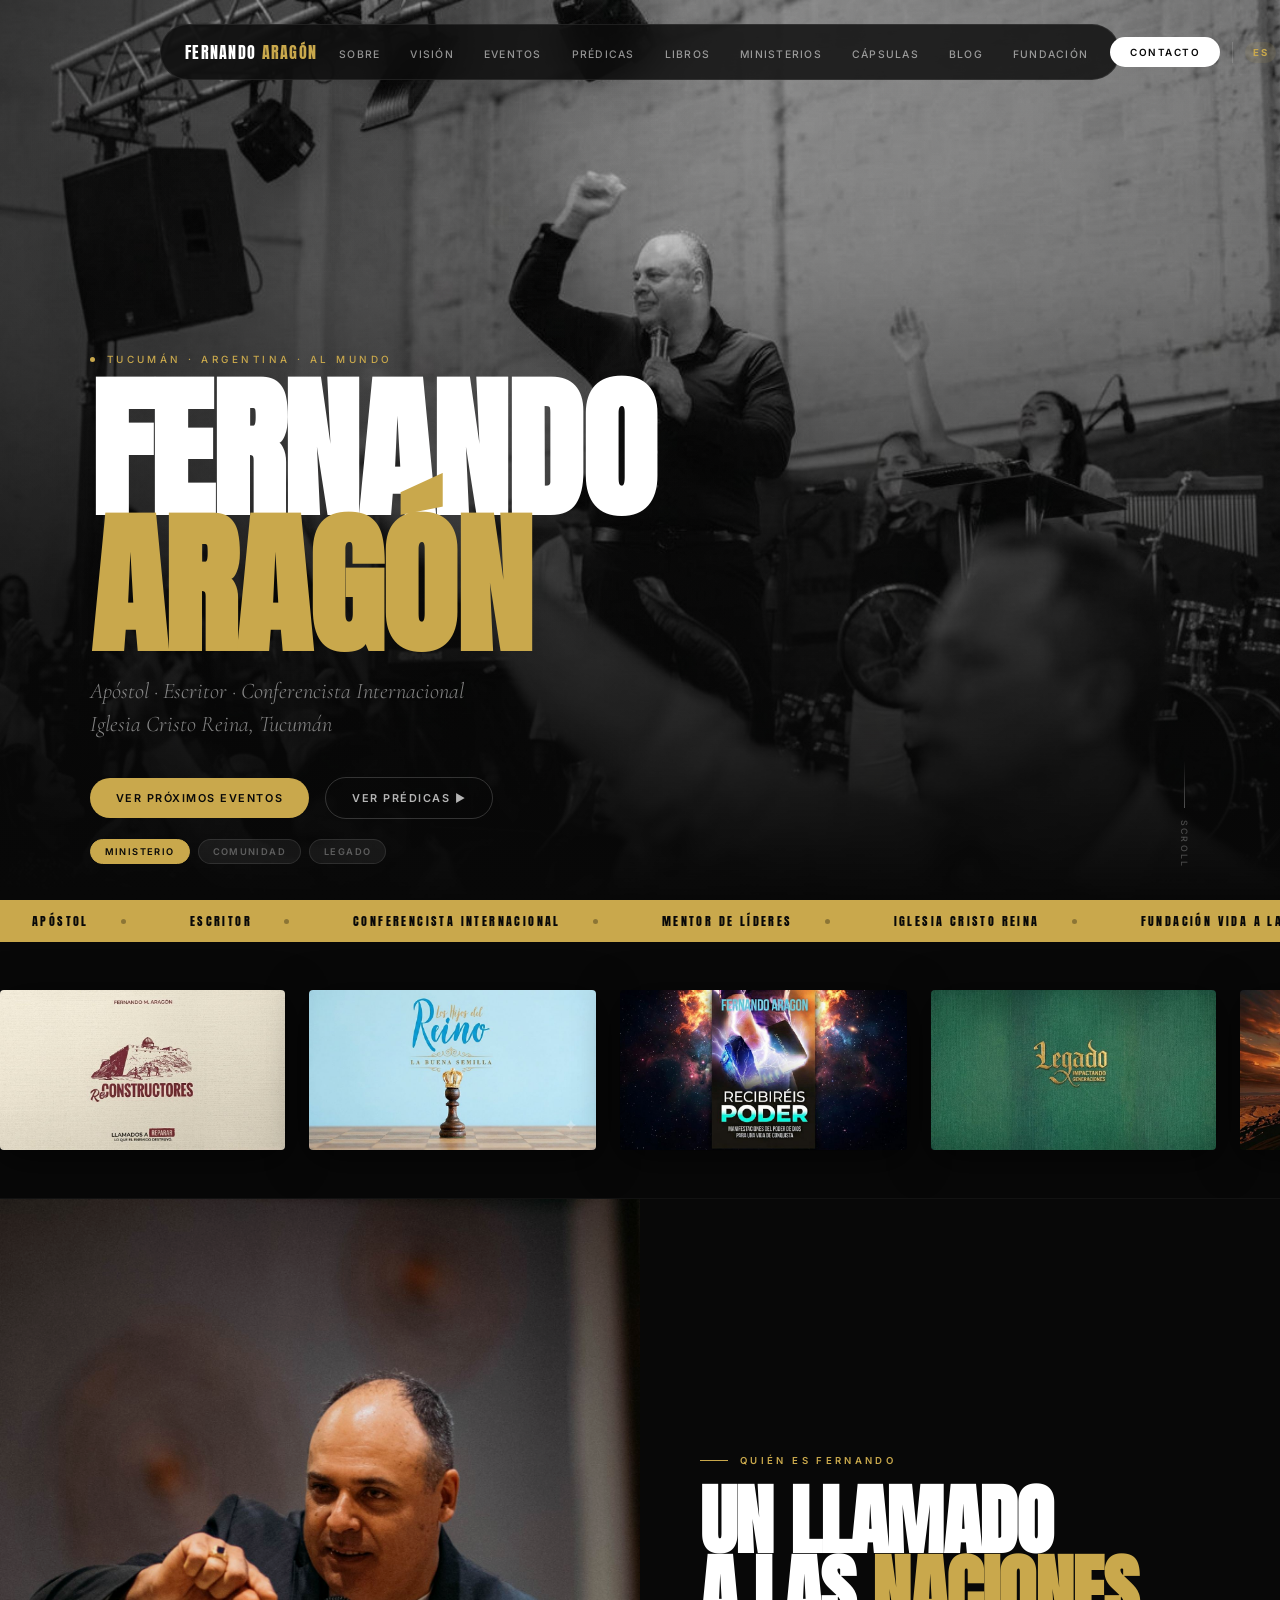
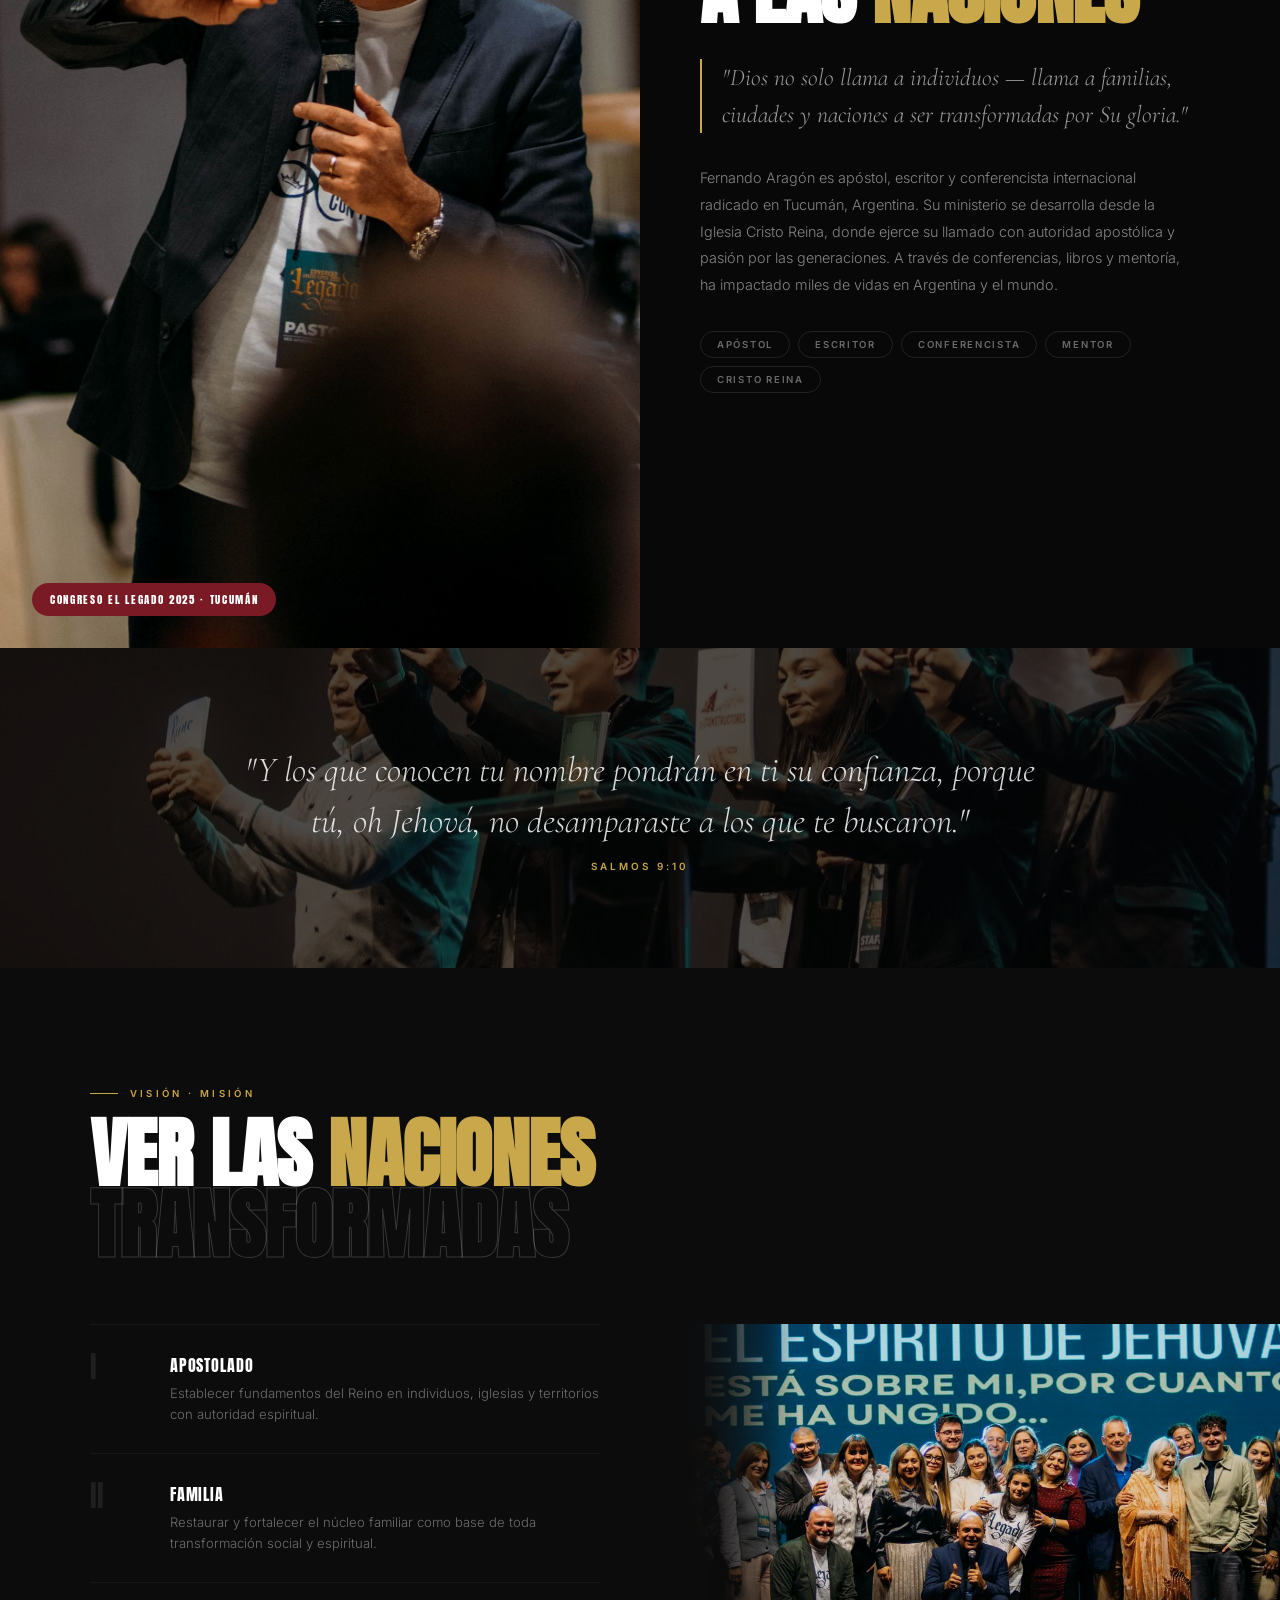
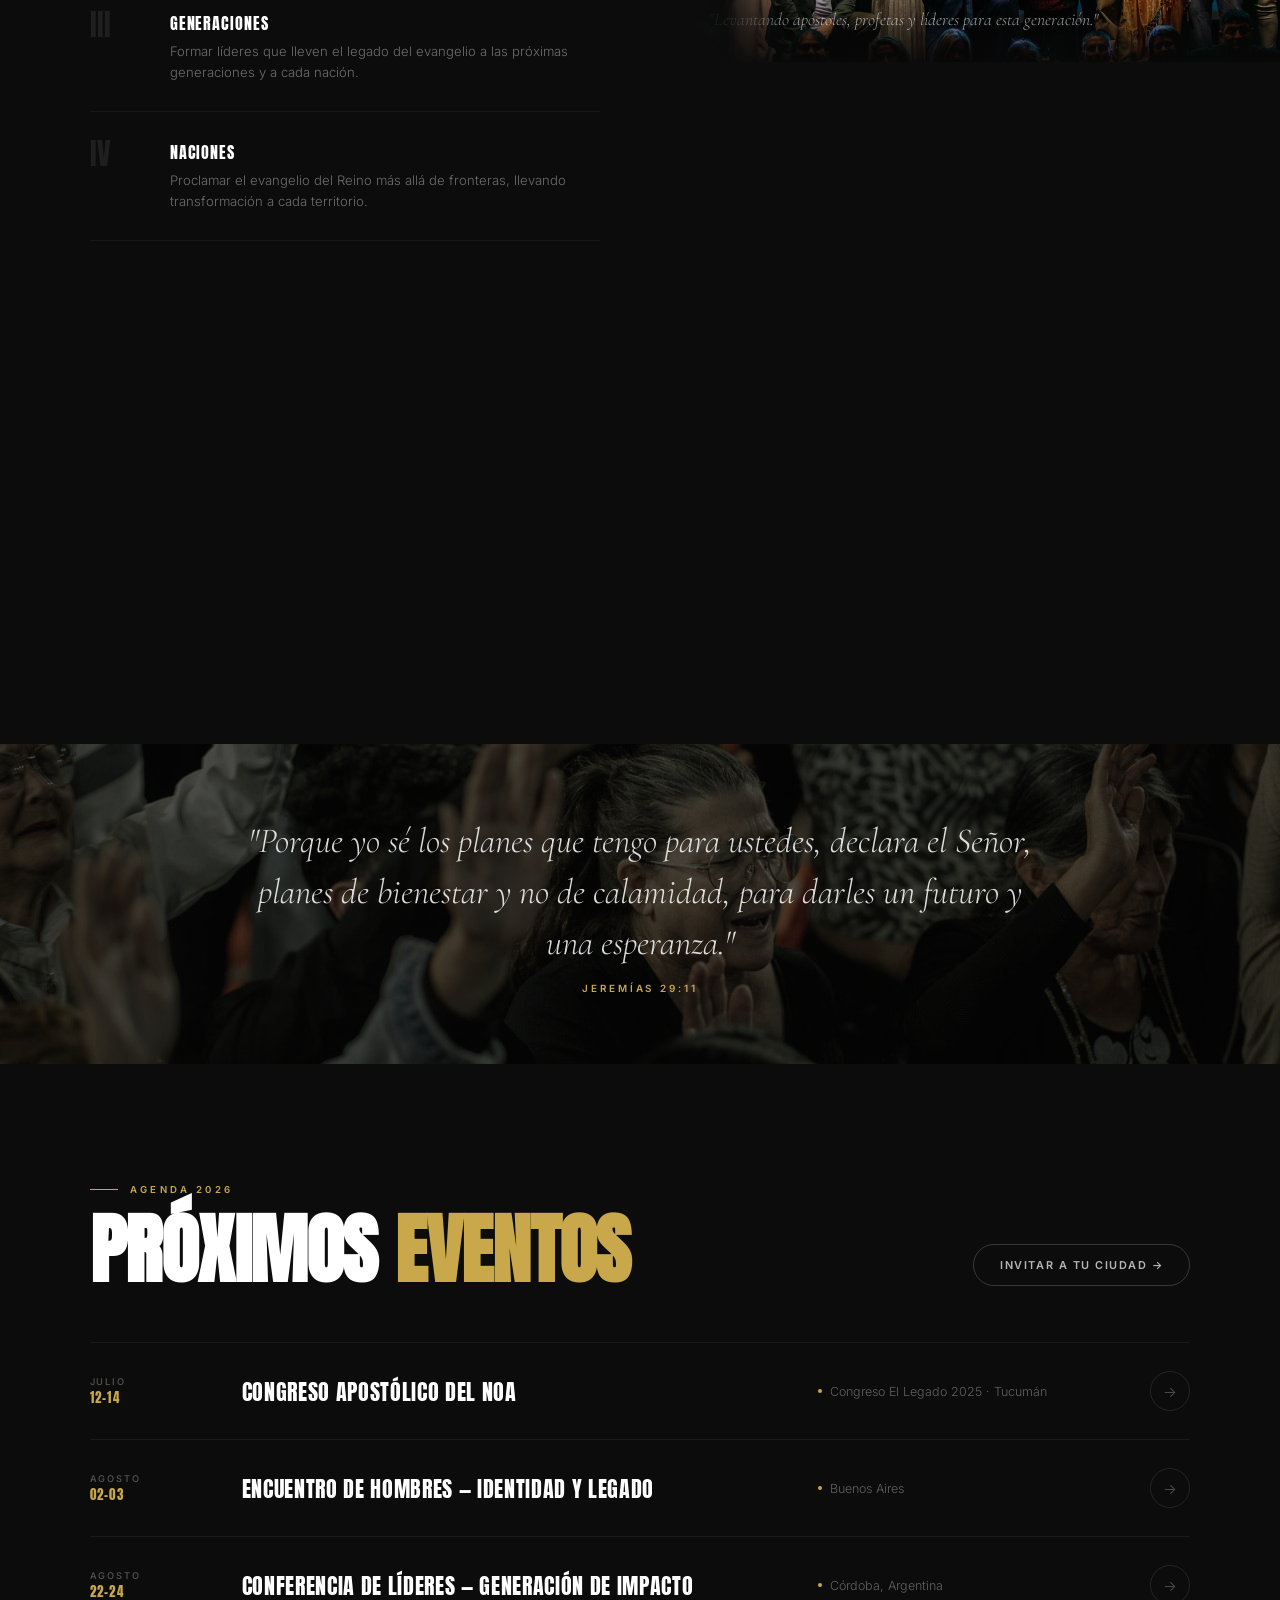
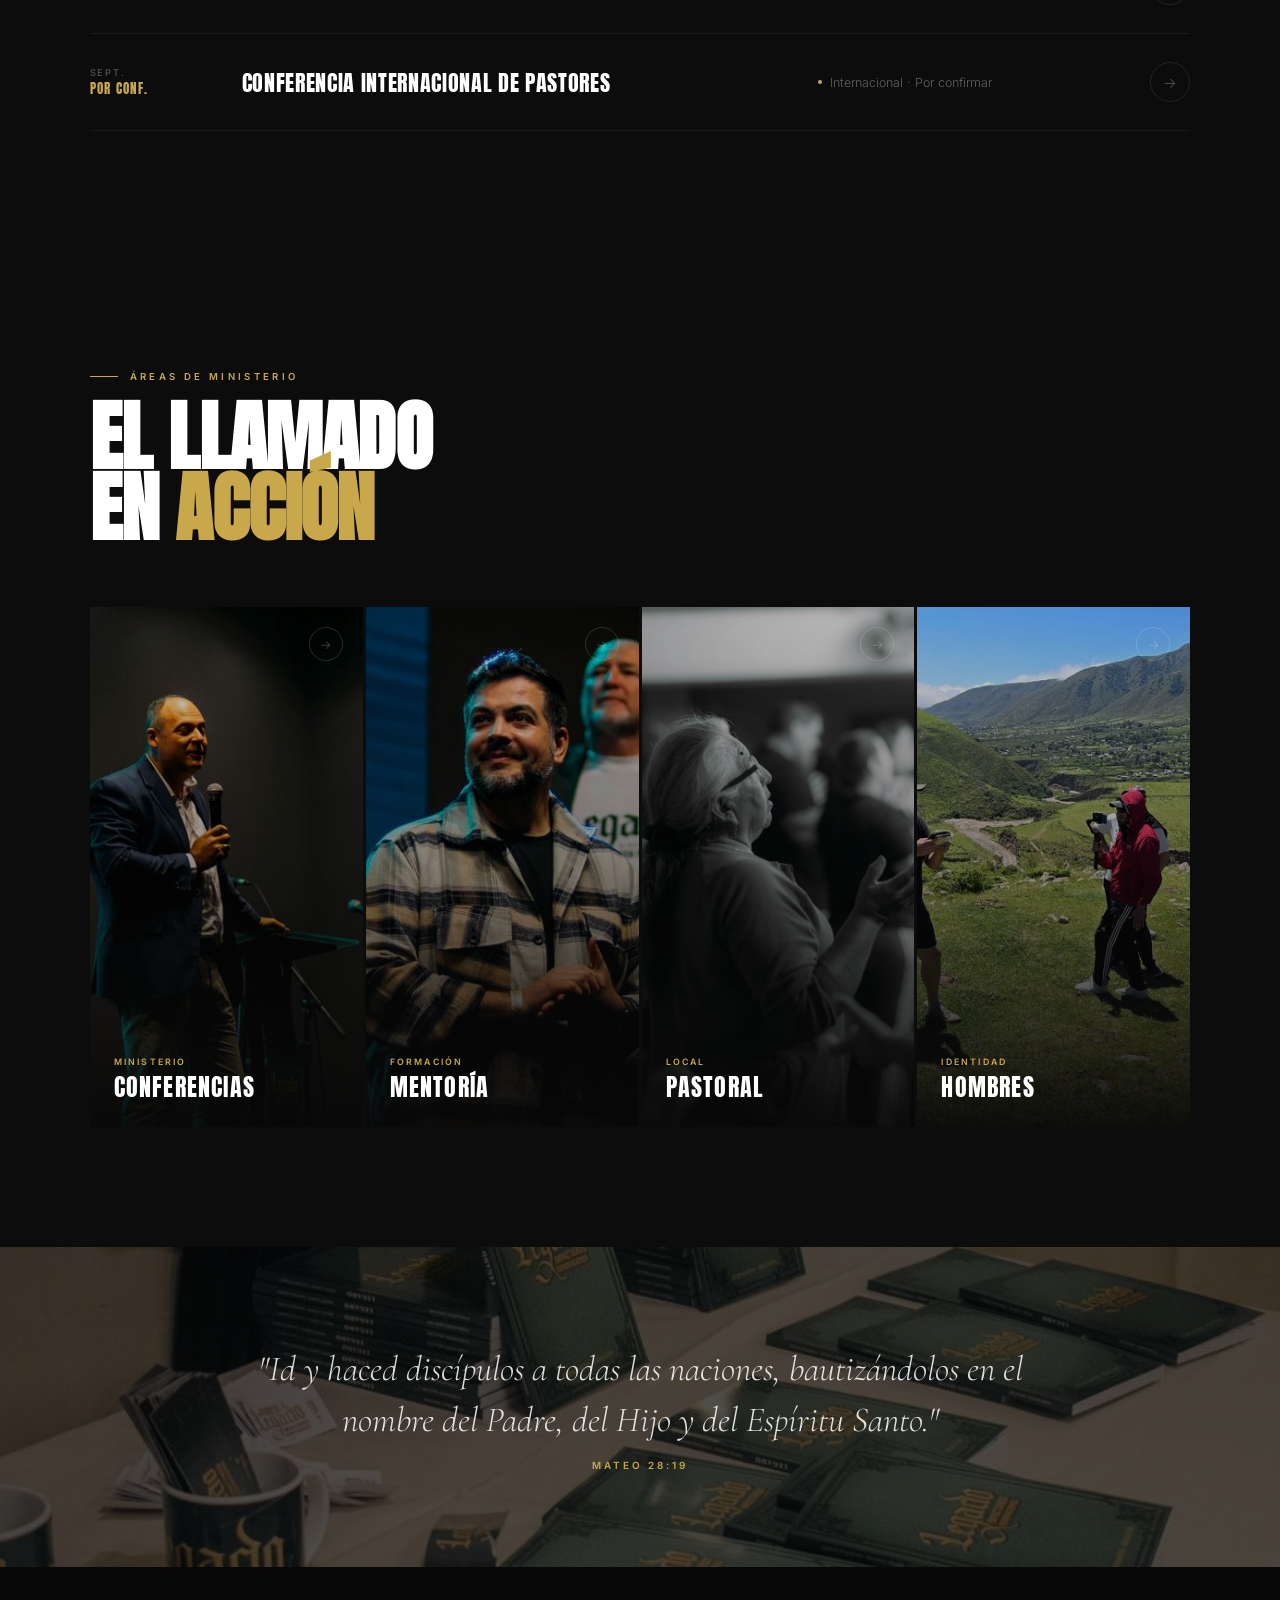
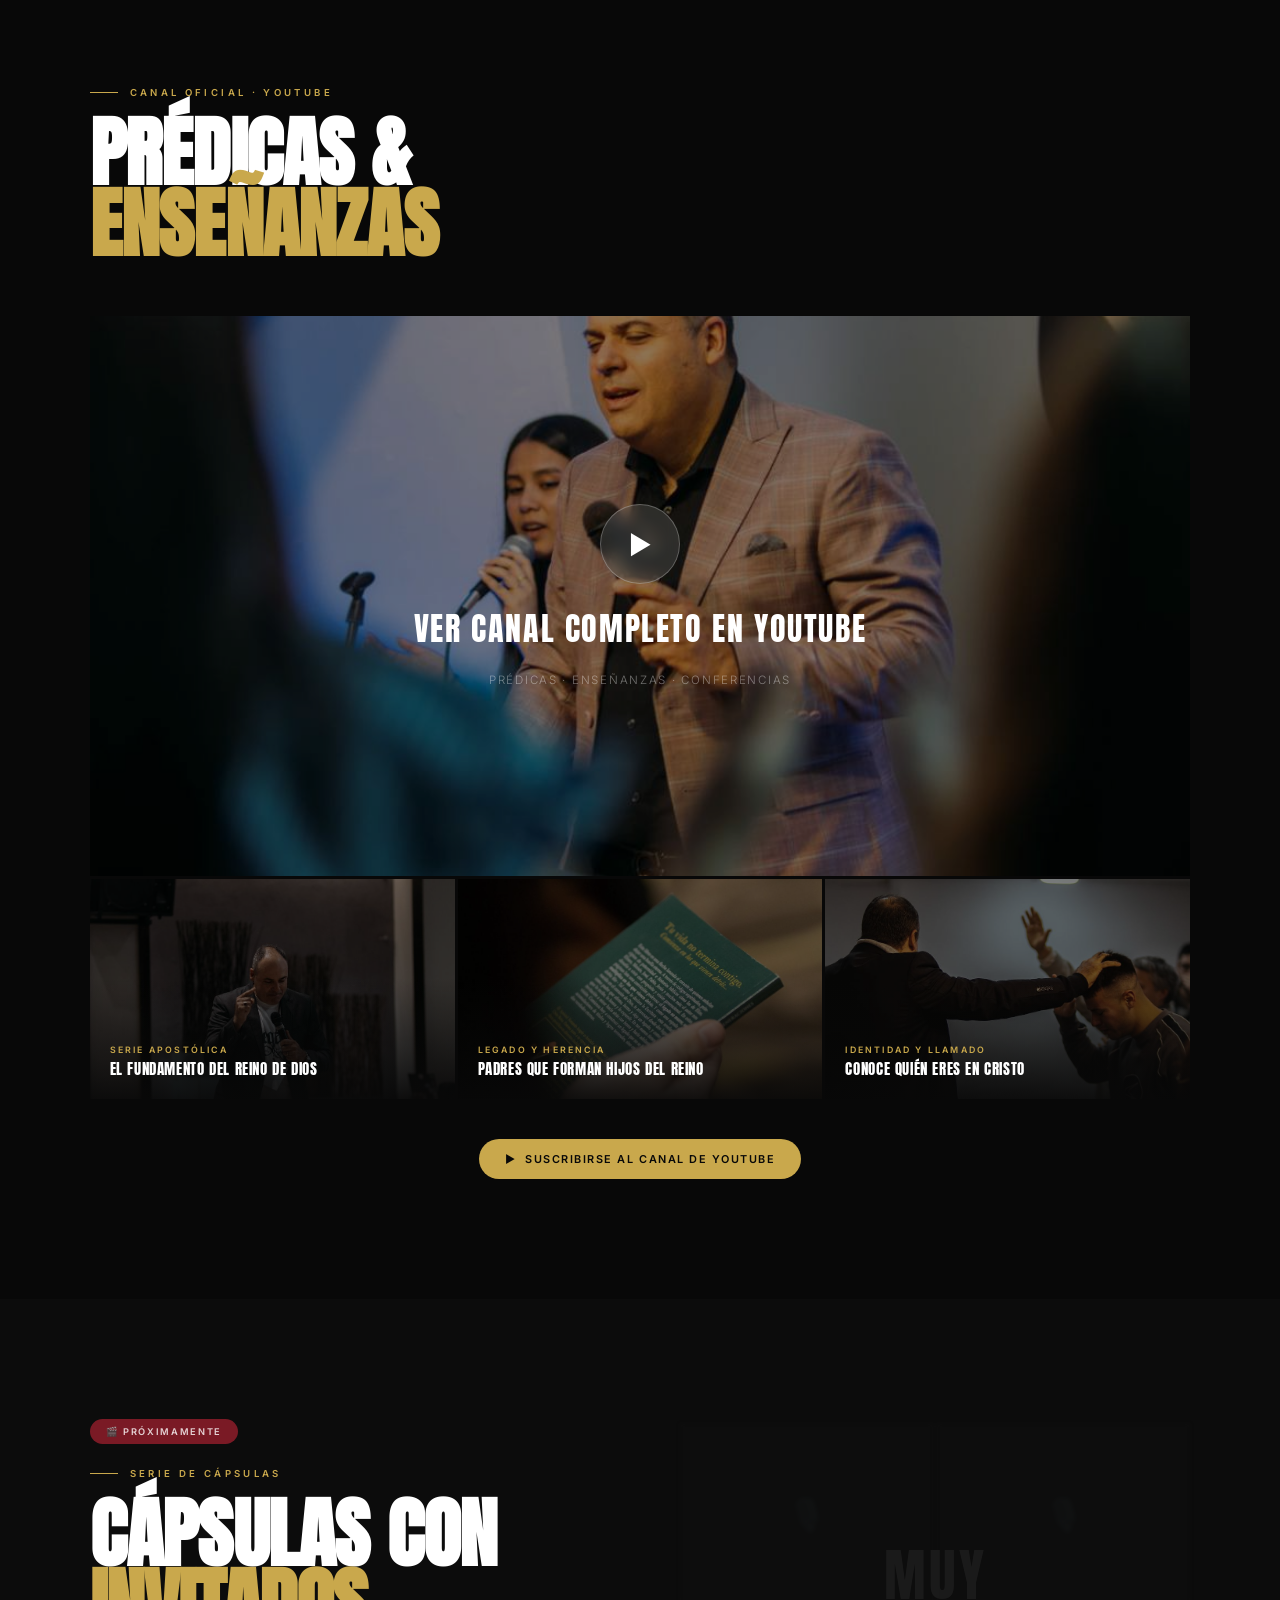
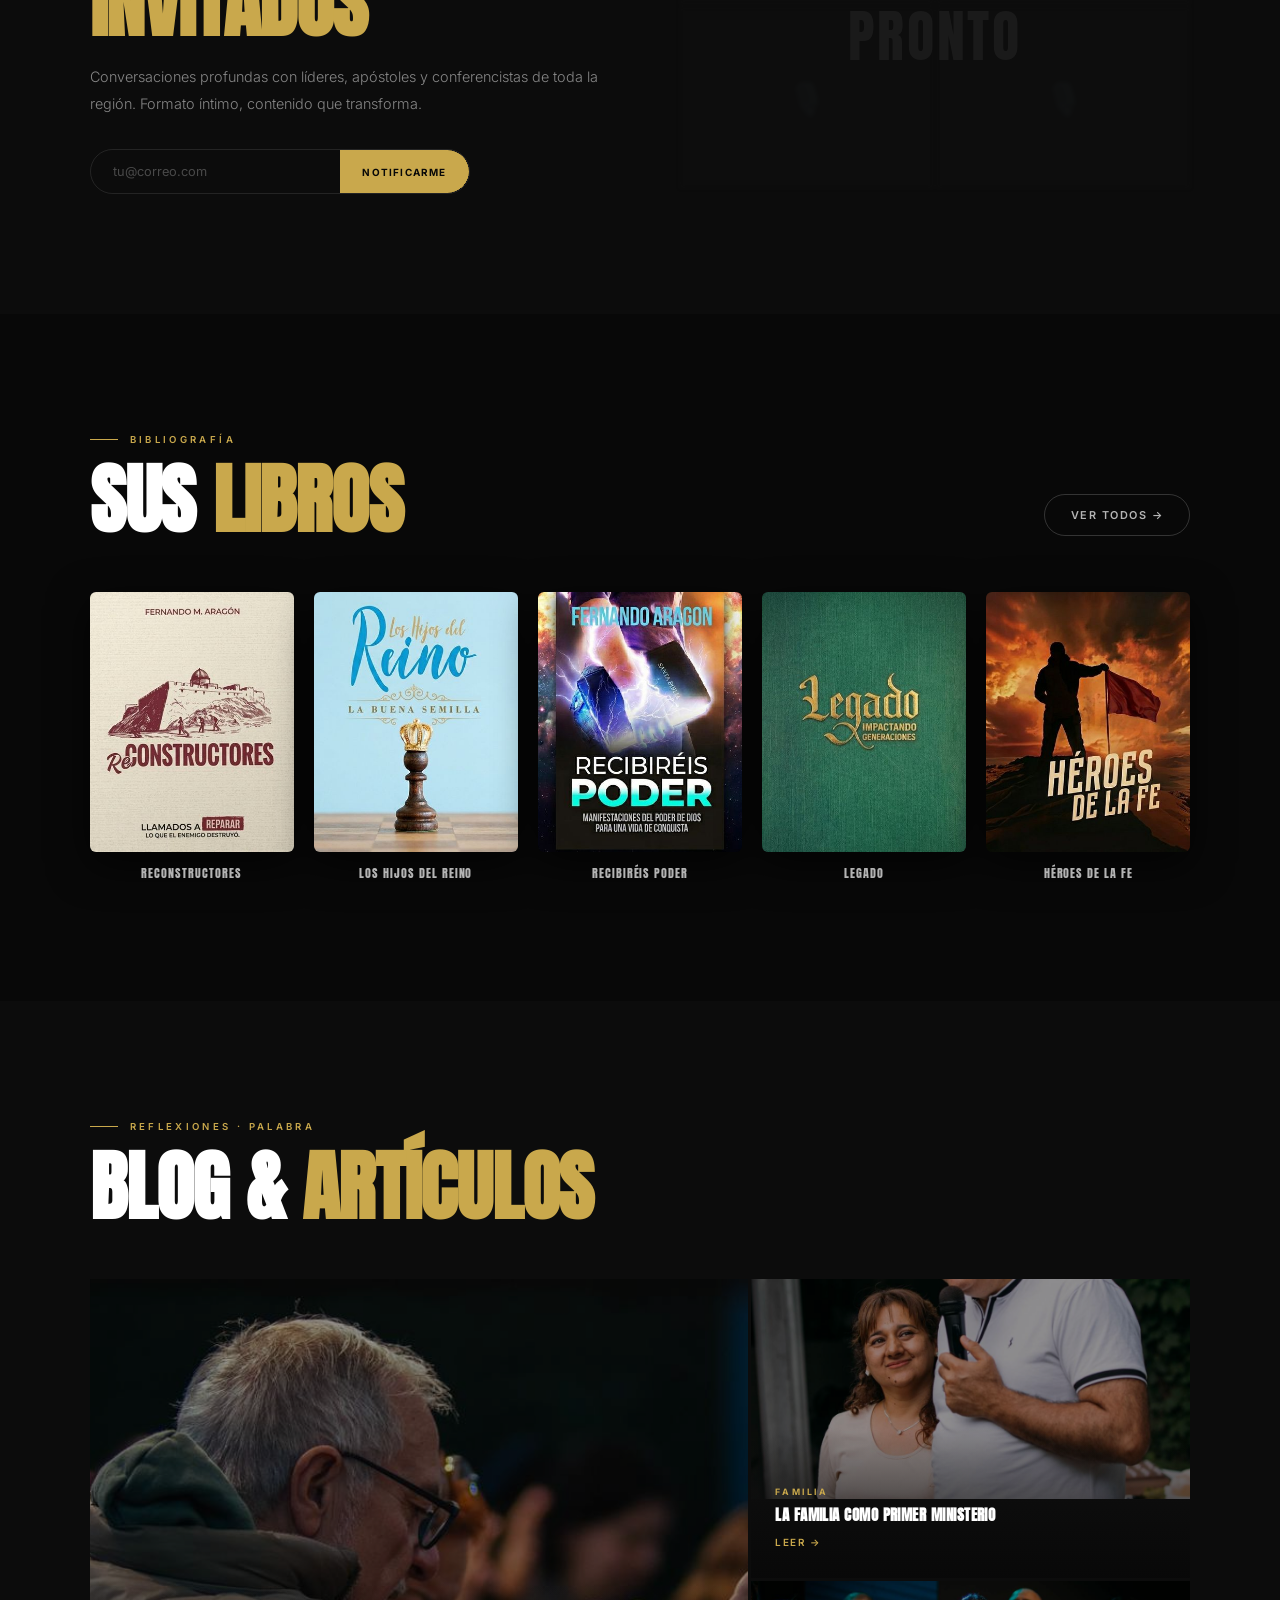
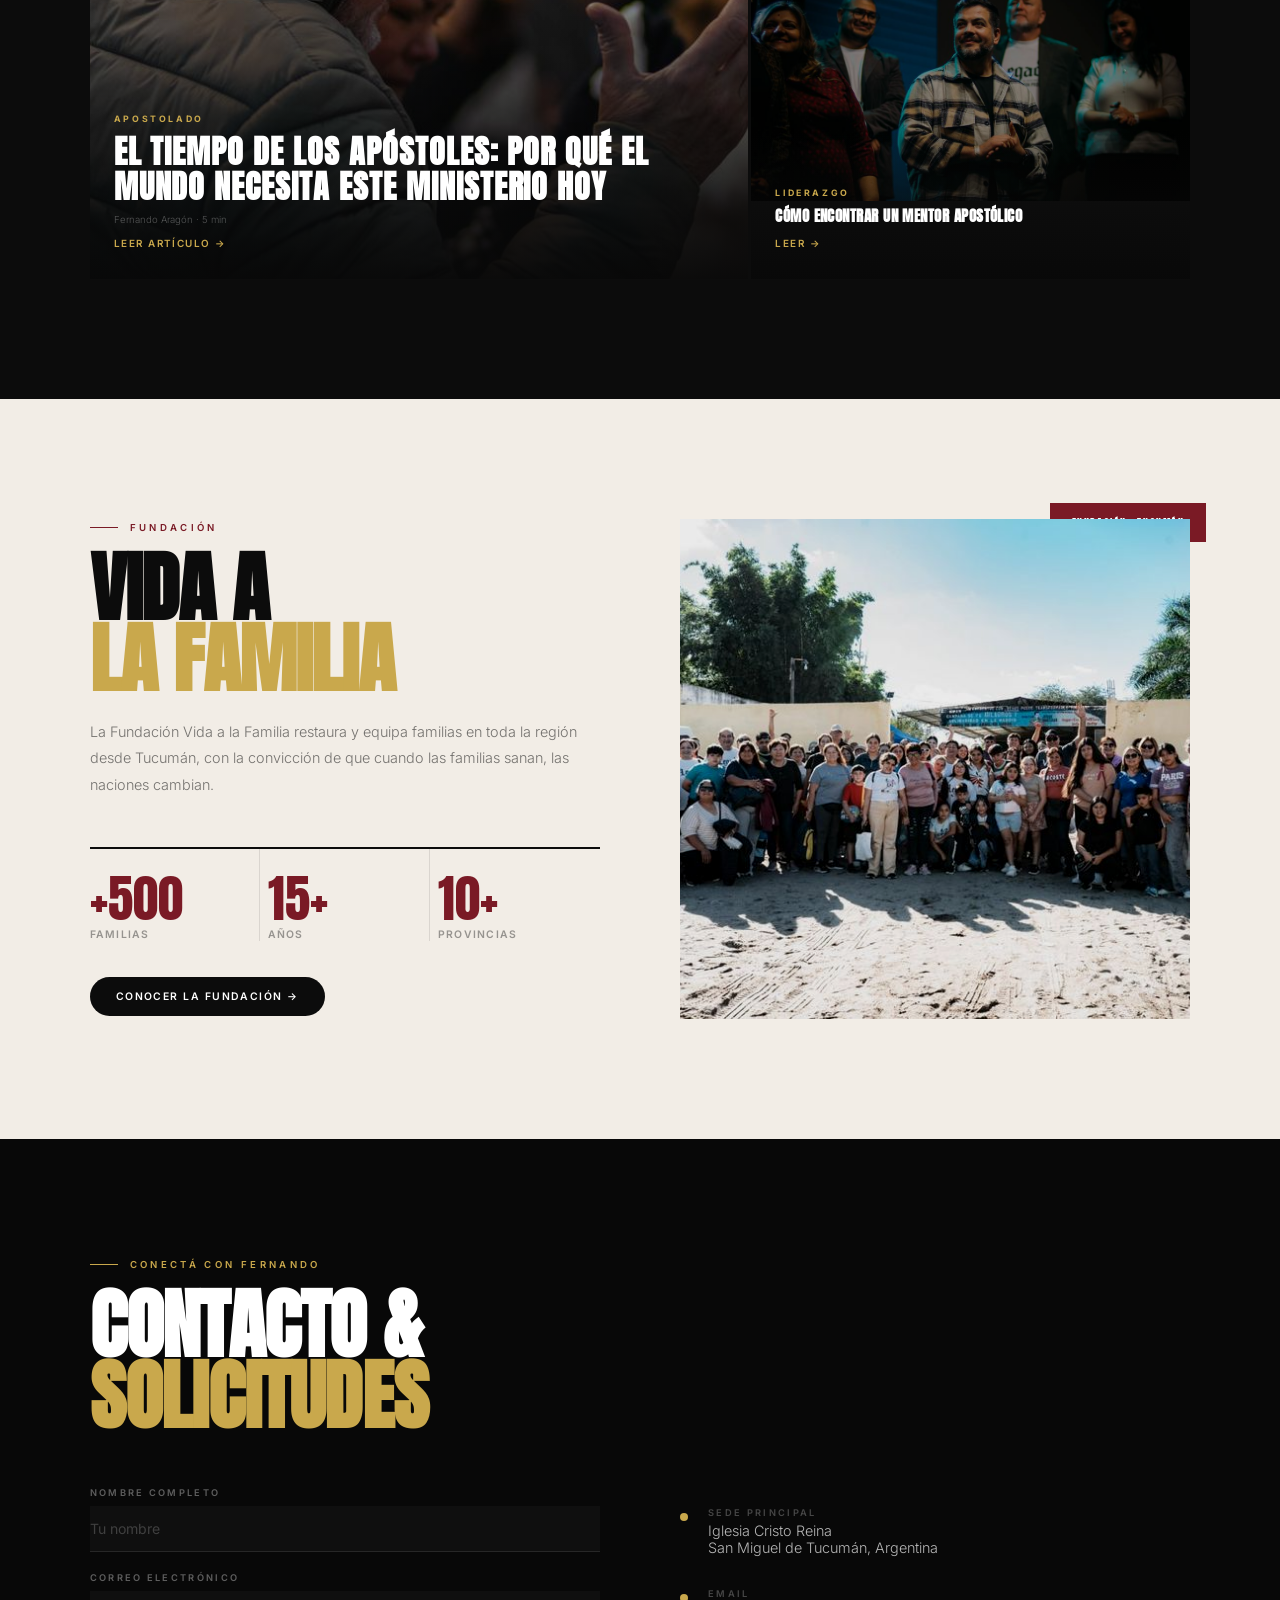
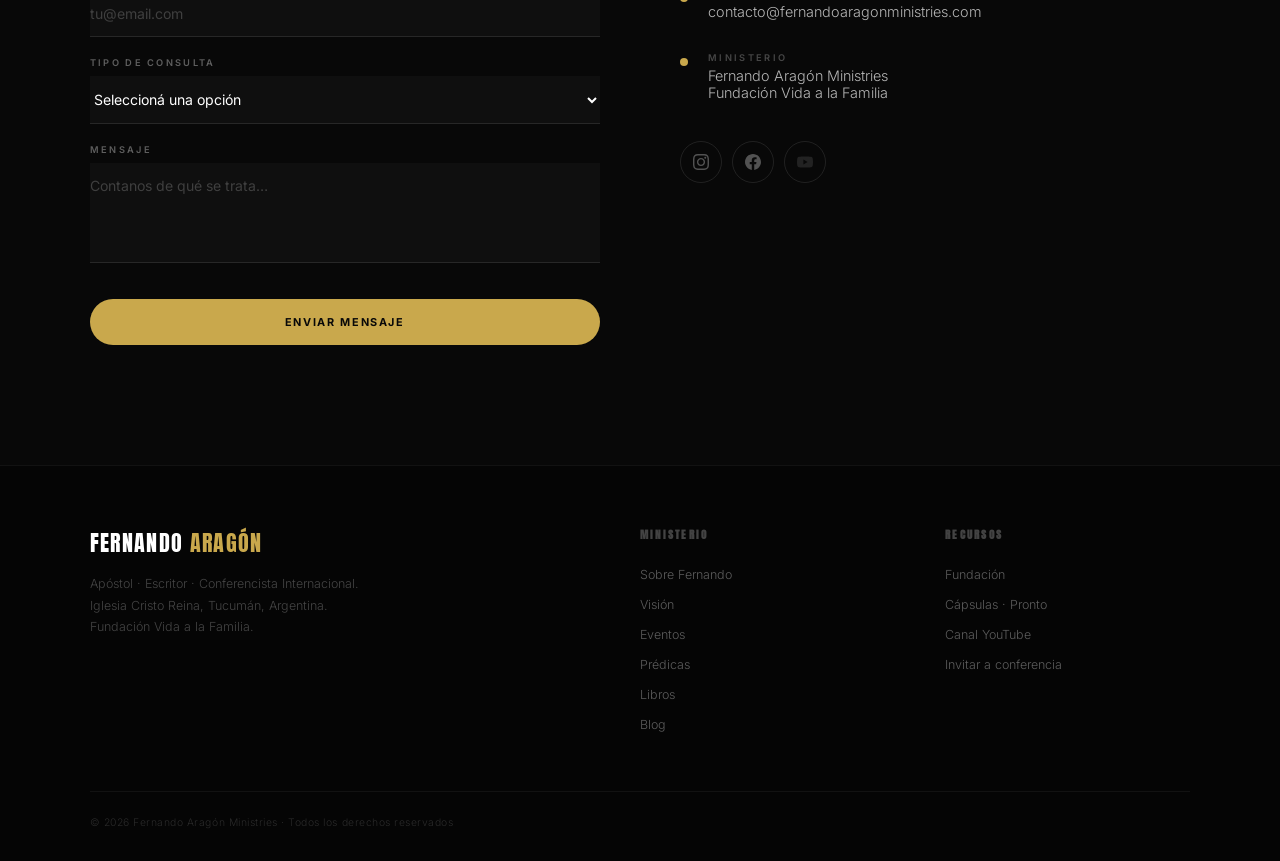
==== commit 2d2e9dde: "ok" ====
--- a/index.html
+++ b/index.html
@@ -23,9 +23,9 @@
   transition: opacity 1.8s ease-in-out;
 }
 .hero-slide.active { opacity: 1; }
-.hero-slide:nth-child(1) { background-image: url('images/hero_slide1.jpg'); background-position: center 30%; }
-.hero-slide:nth-child(2) { background-image: url('images/hero_slide2.jpg'); background-position: center 35%; }
-.hero-slide:nth-child(3) { background-image: url('images/hero_slide3.jpg'); background-position: center 35%; }
+.hero-slide:nth-child(1) { background-image: url('[data-uri]'); background-position: center 30%; }
+.hero-slide:nth-child(2) { background-image: url('[data-uri]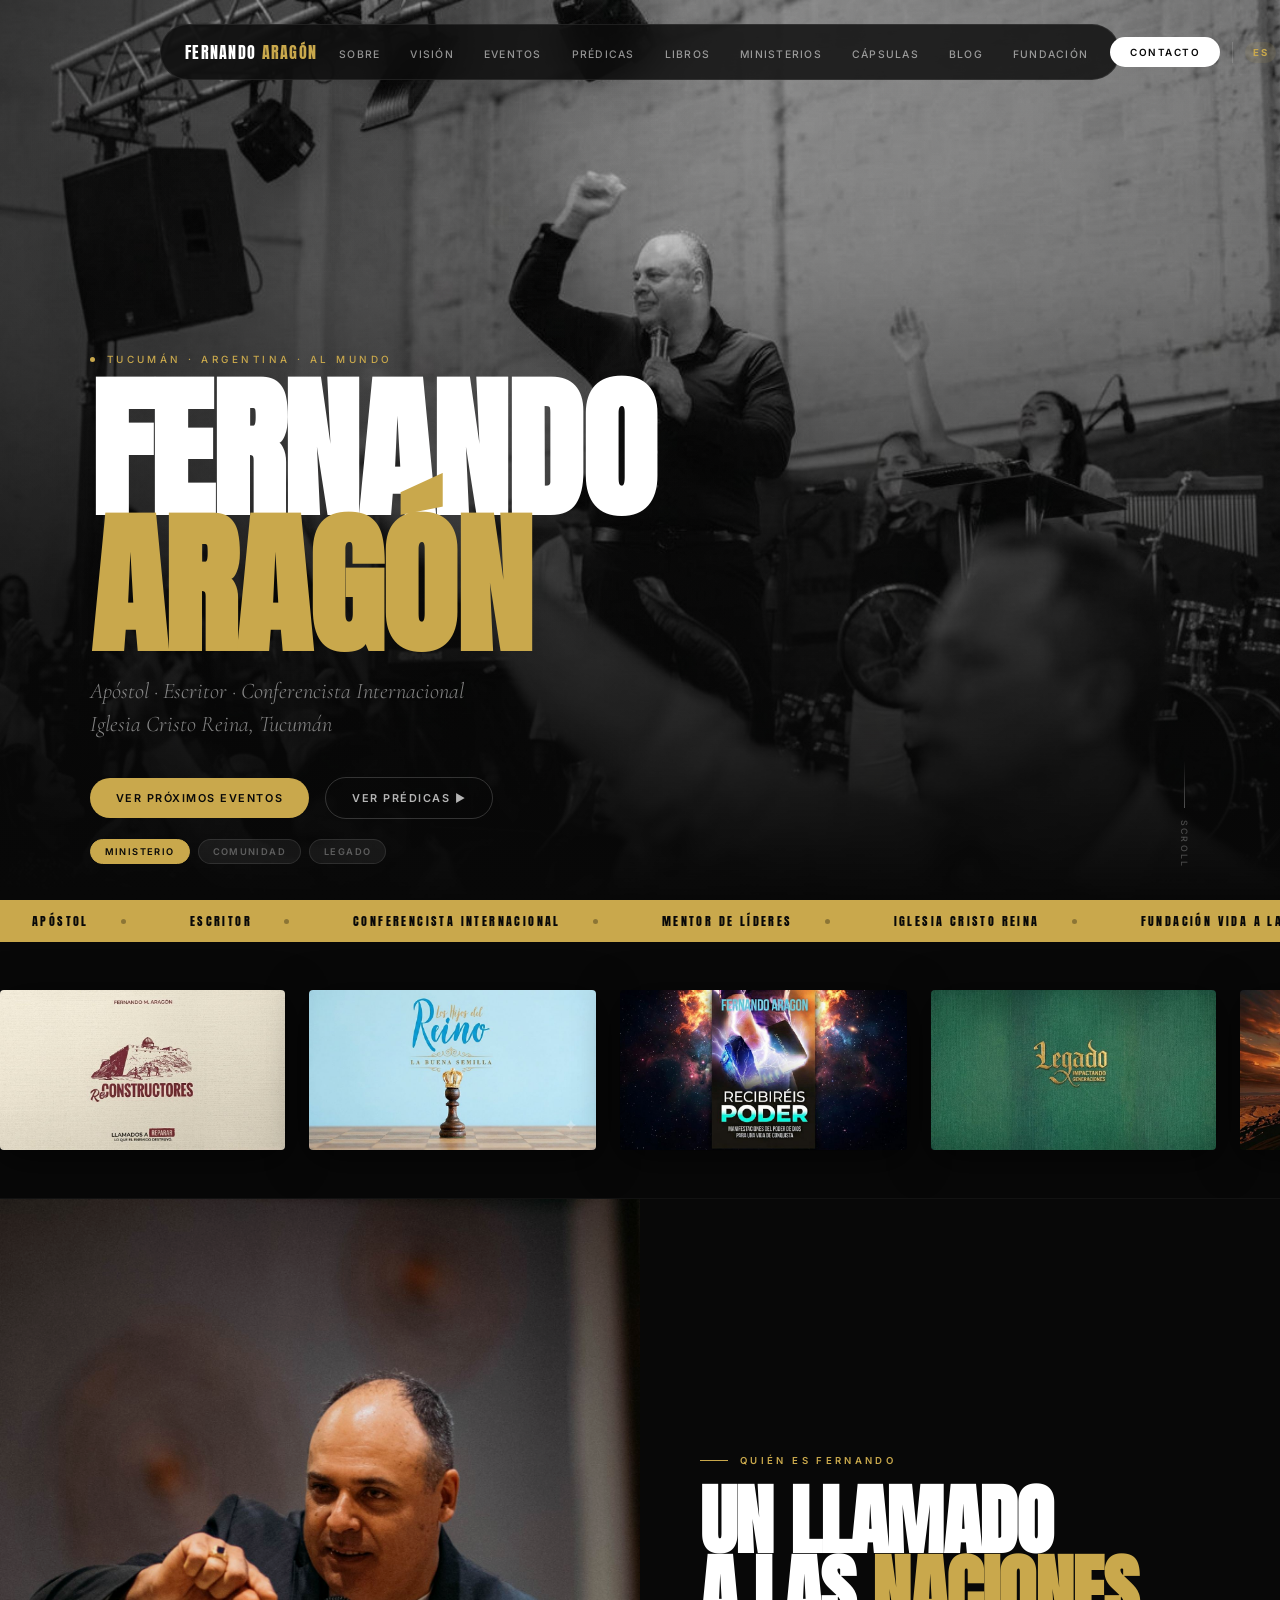
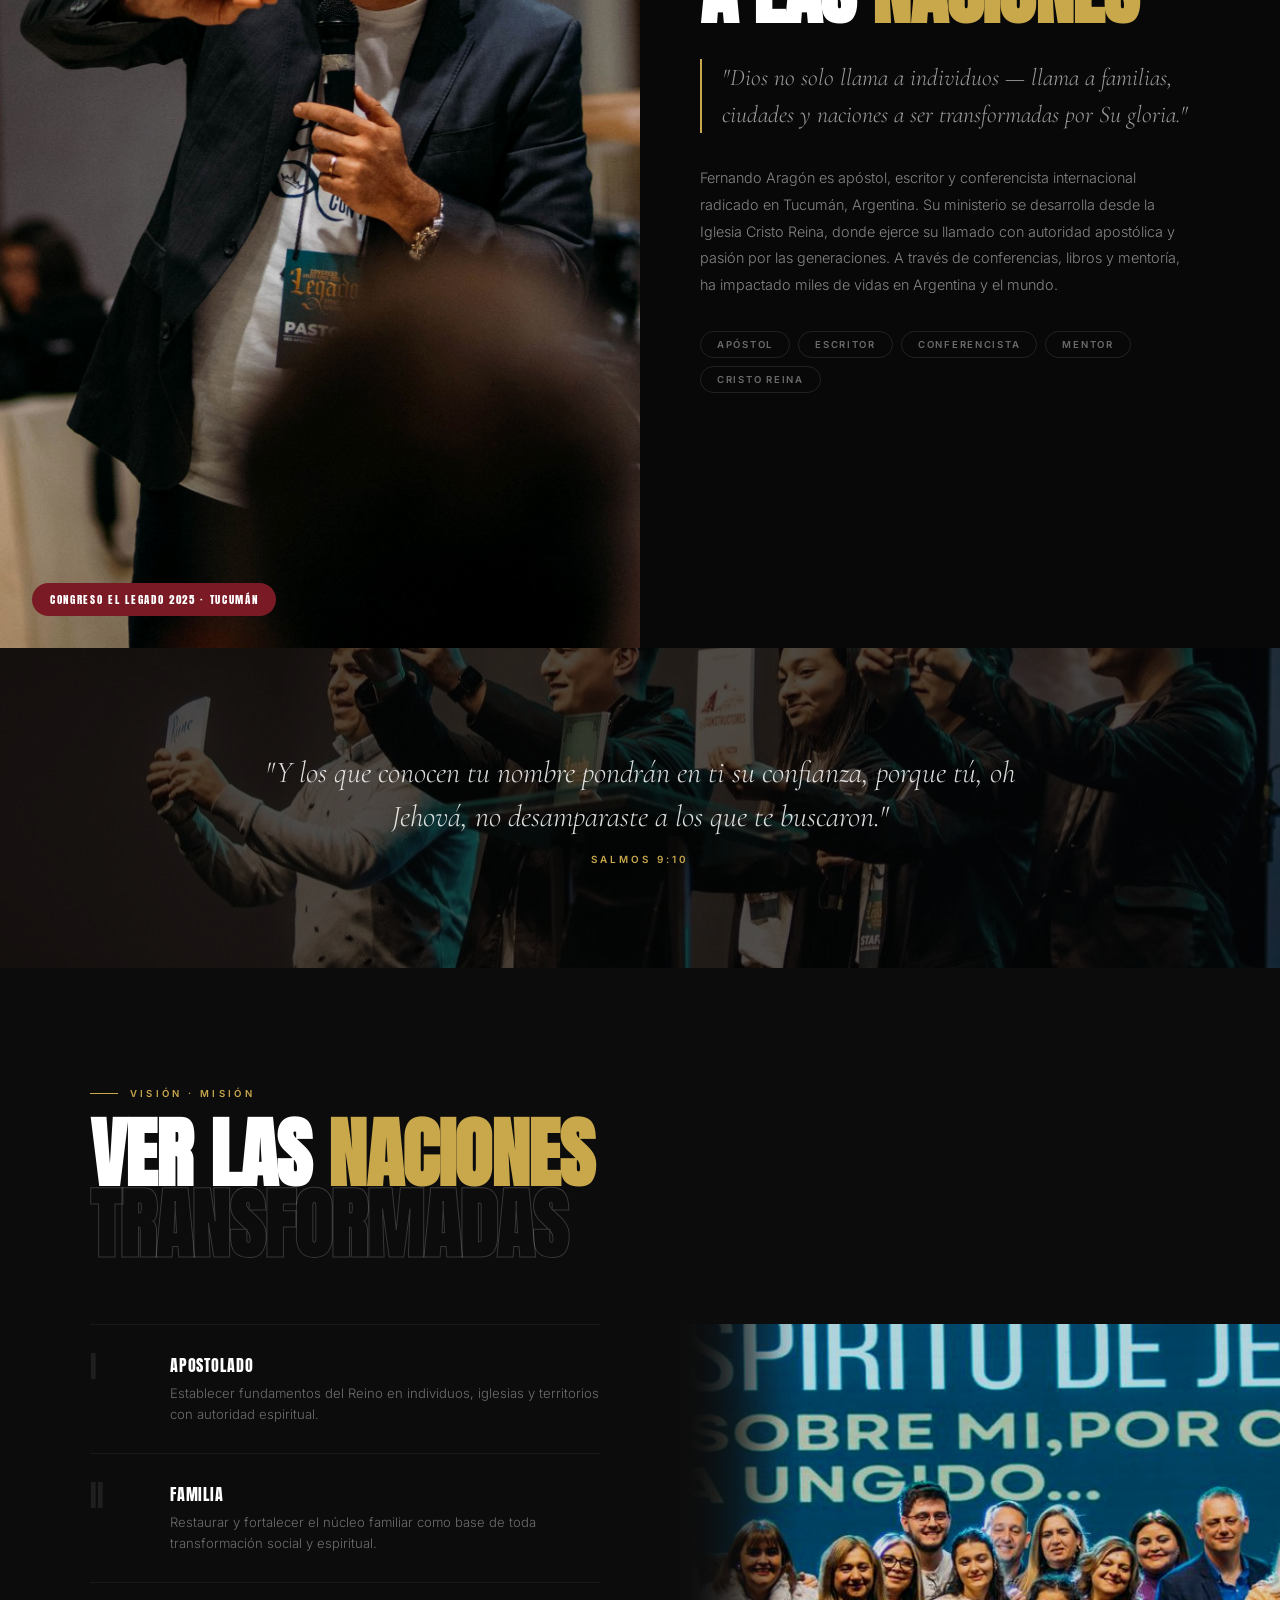
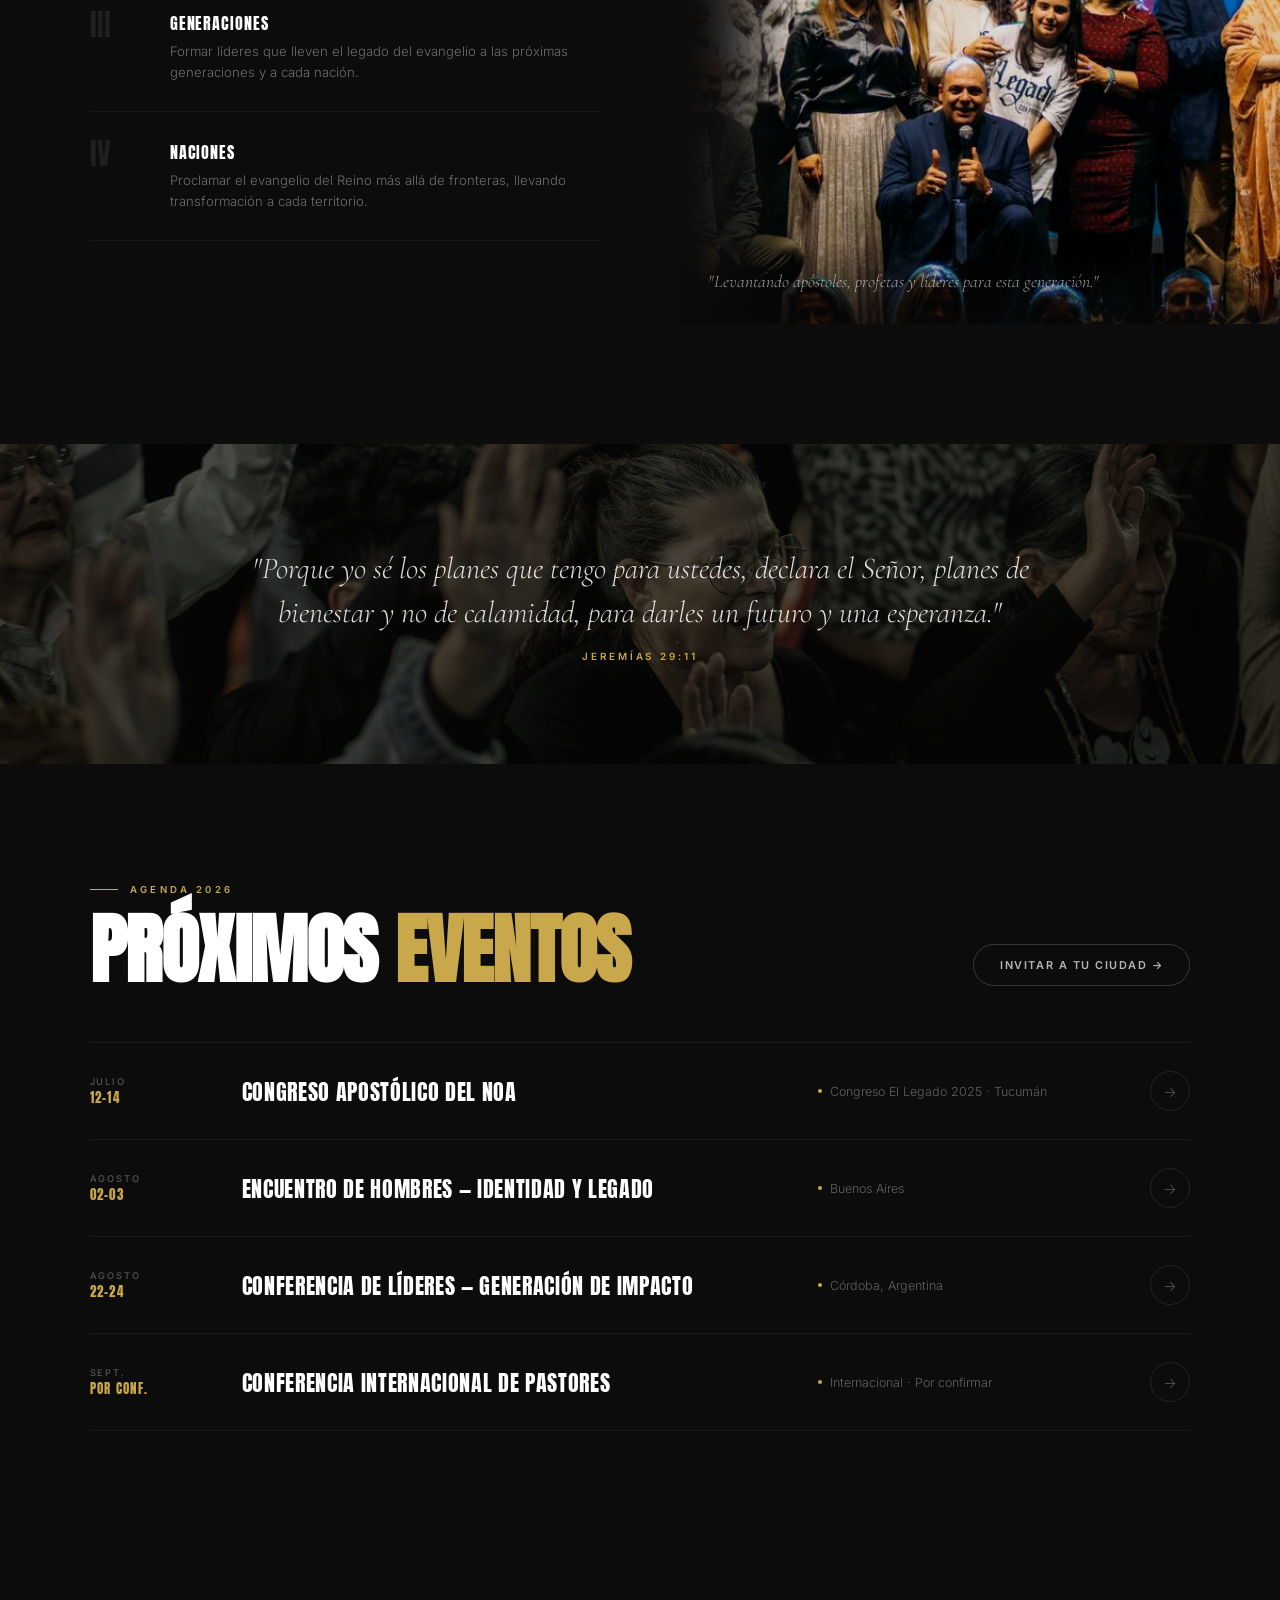
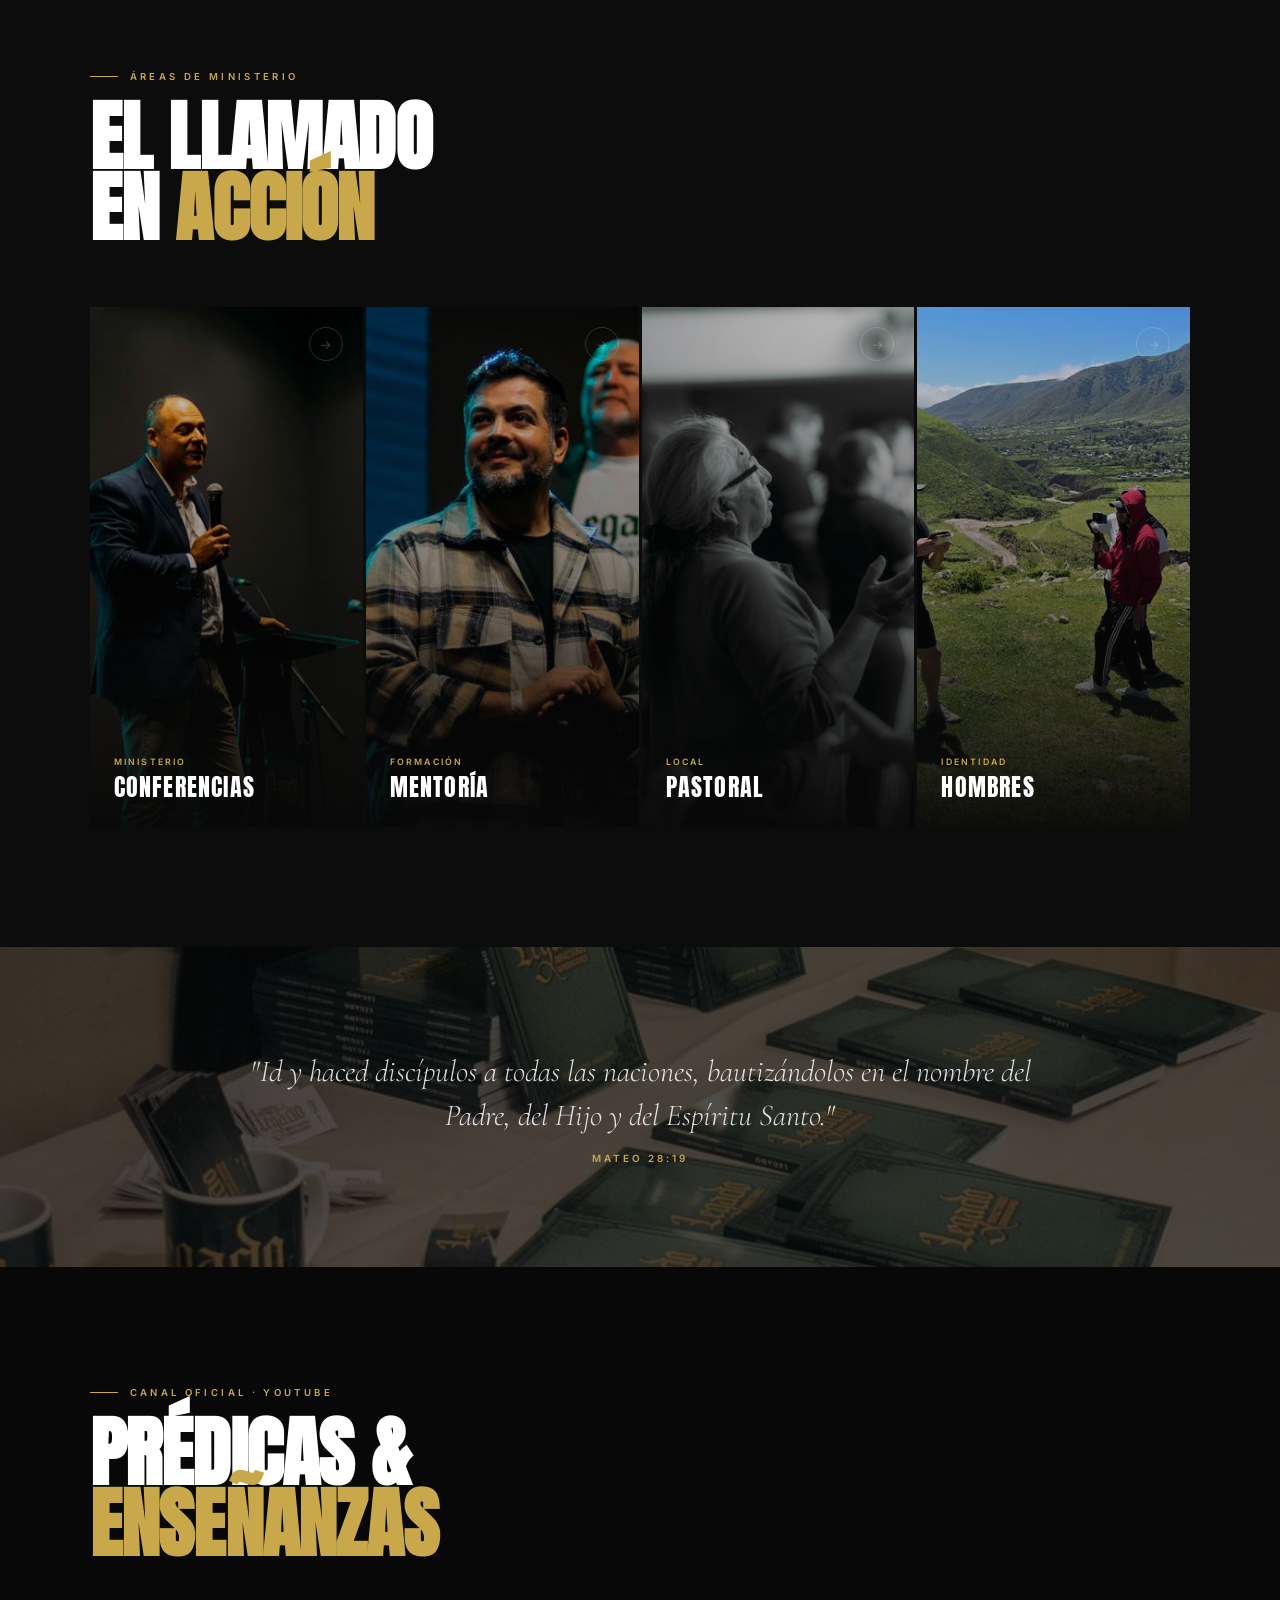
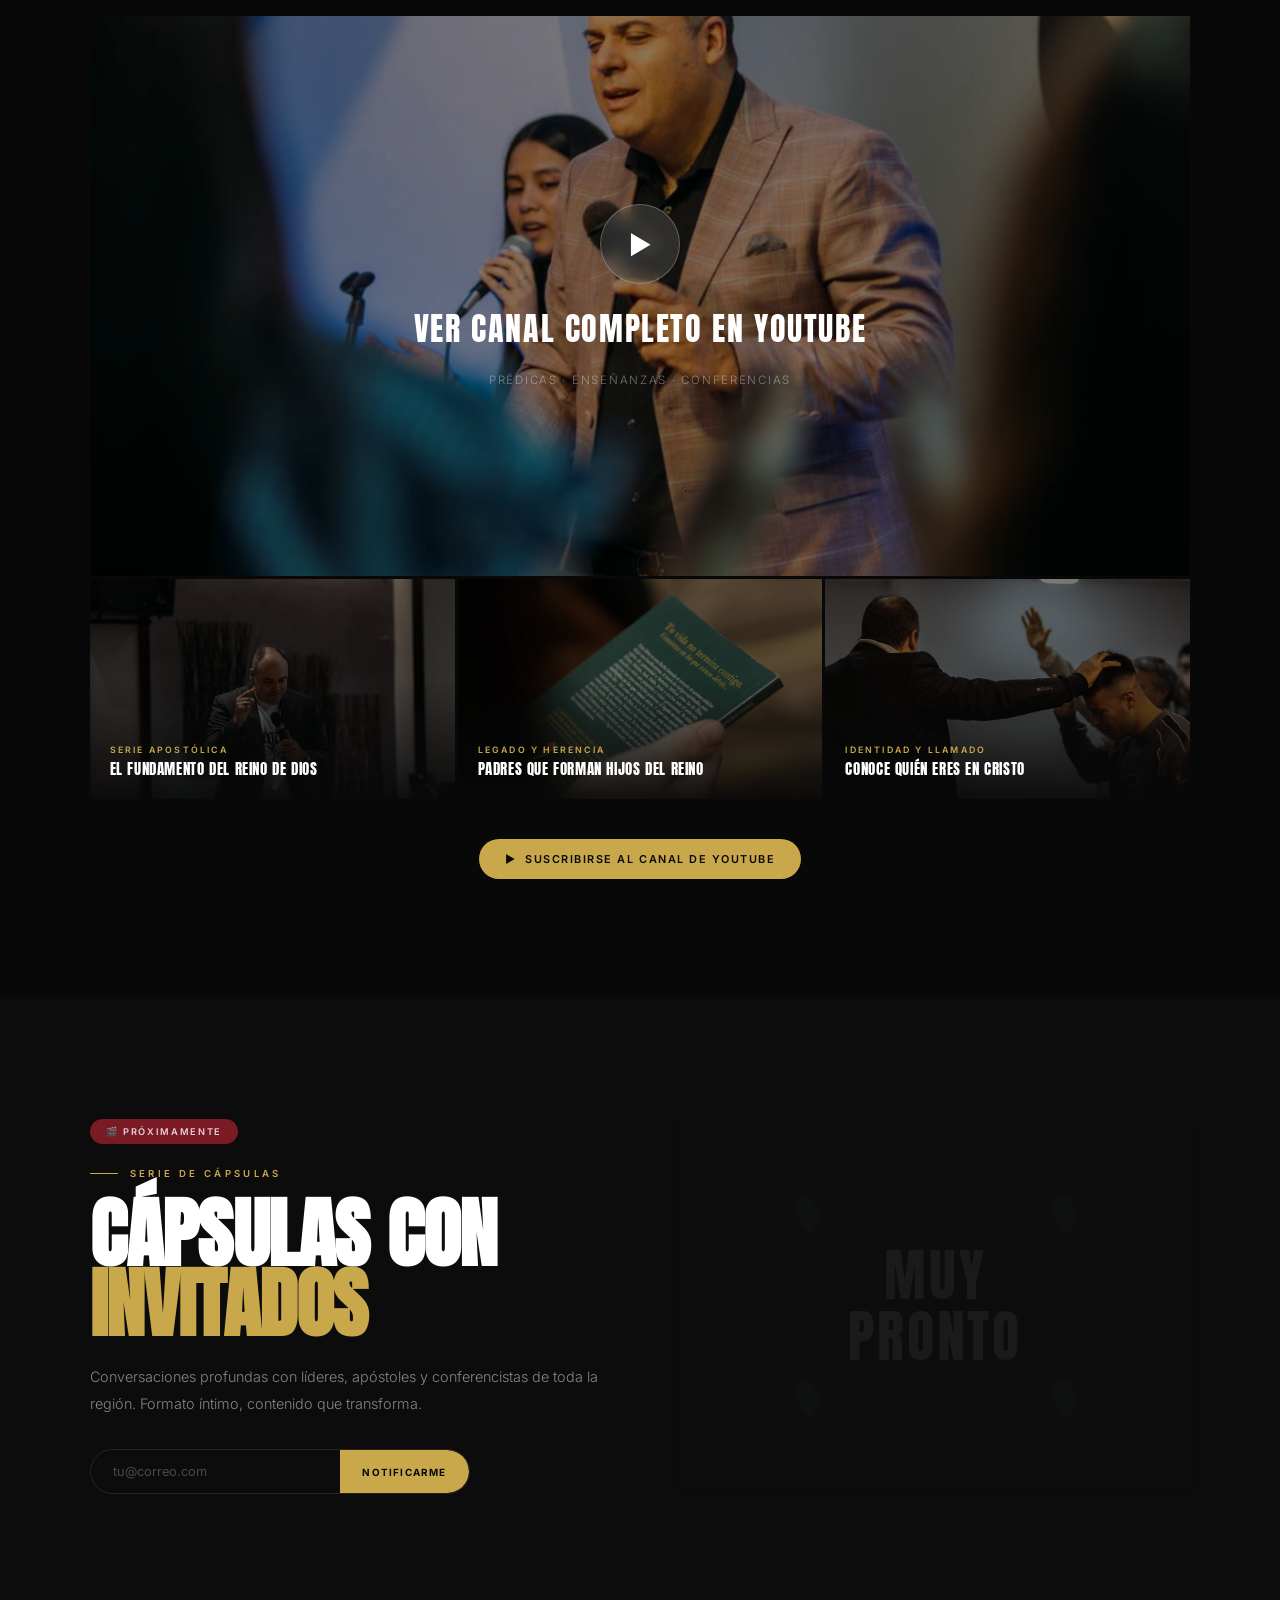
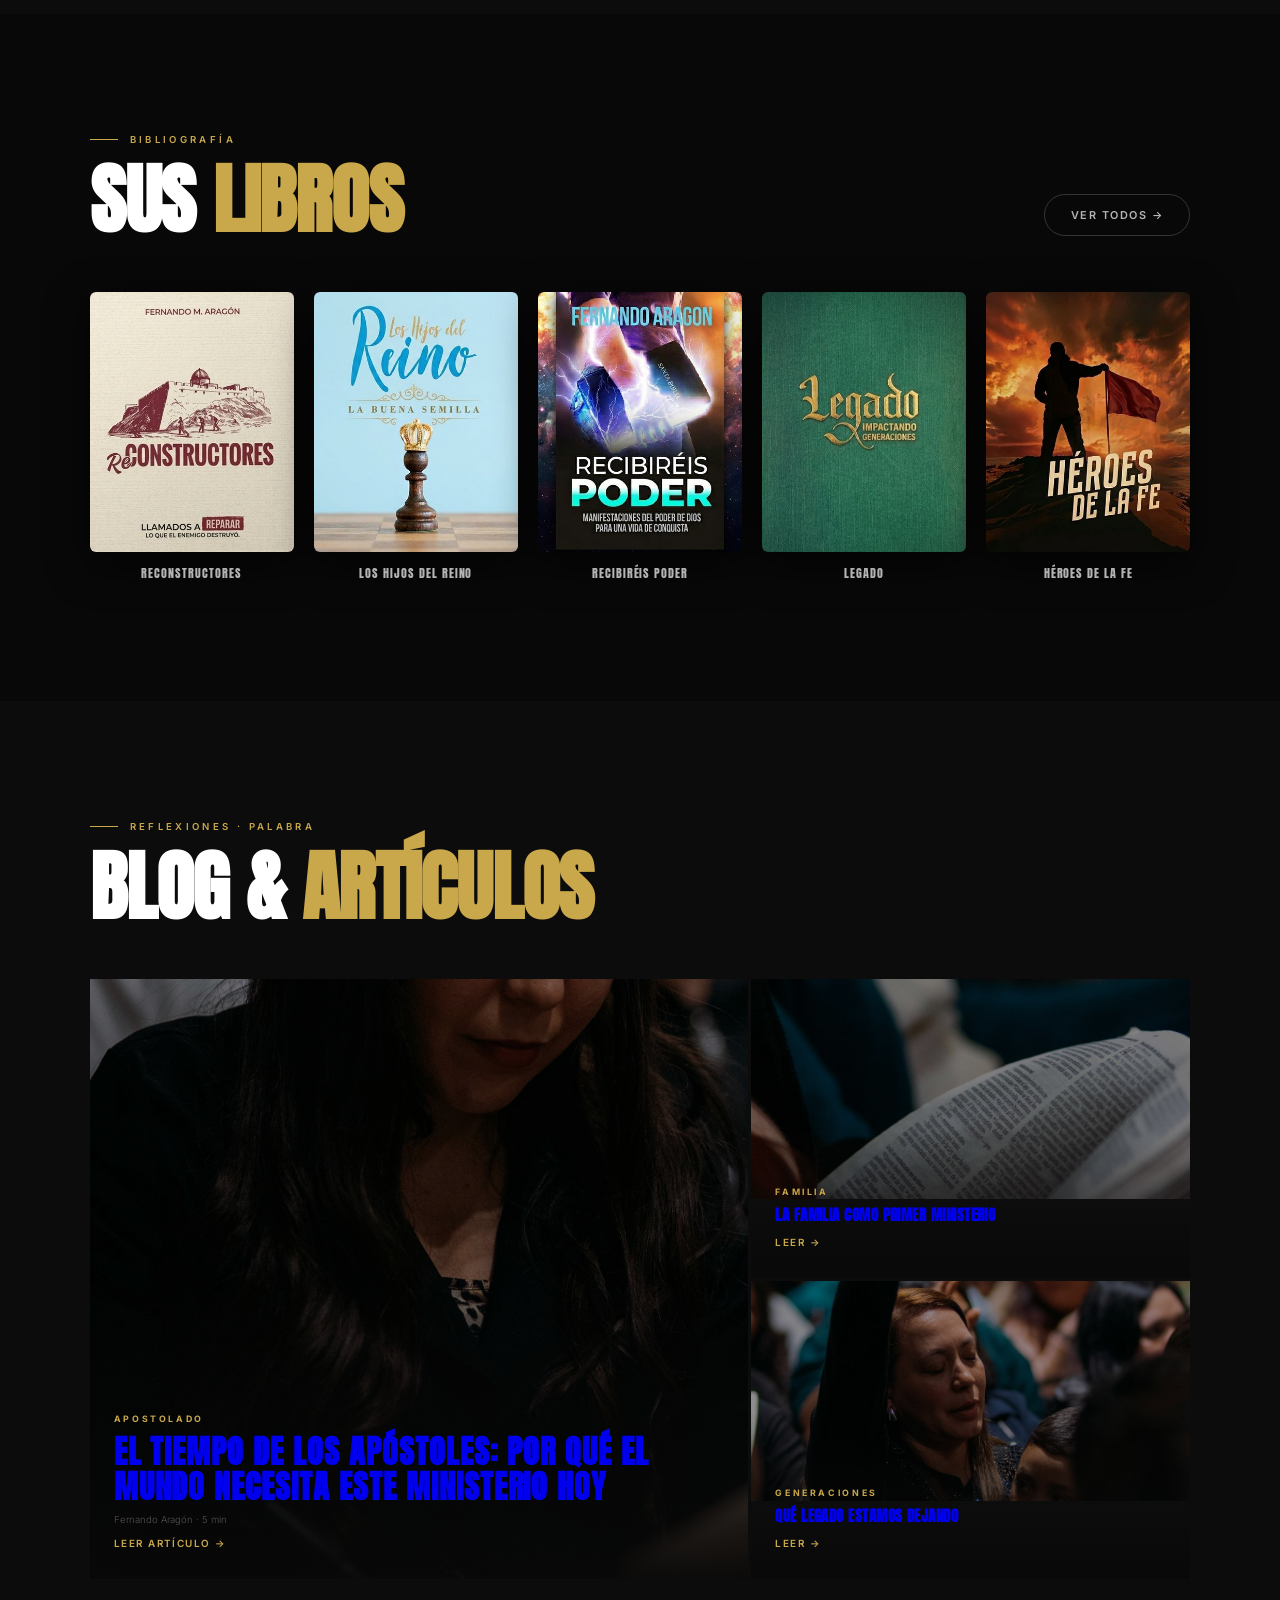
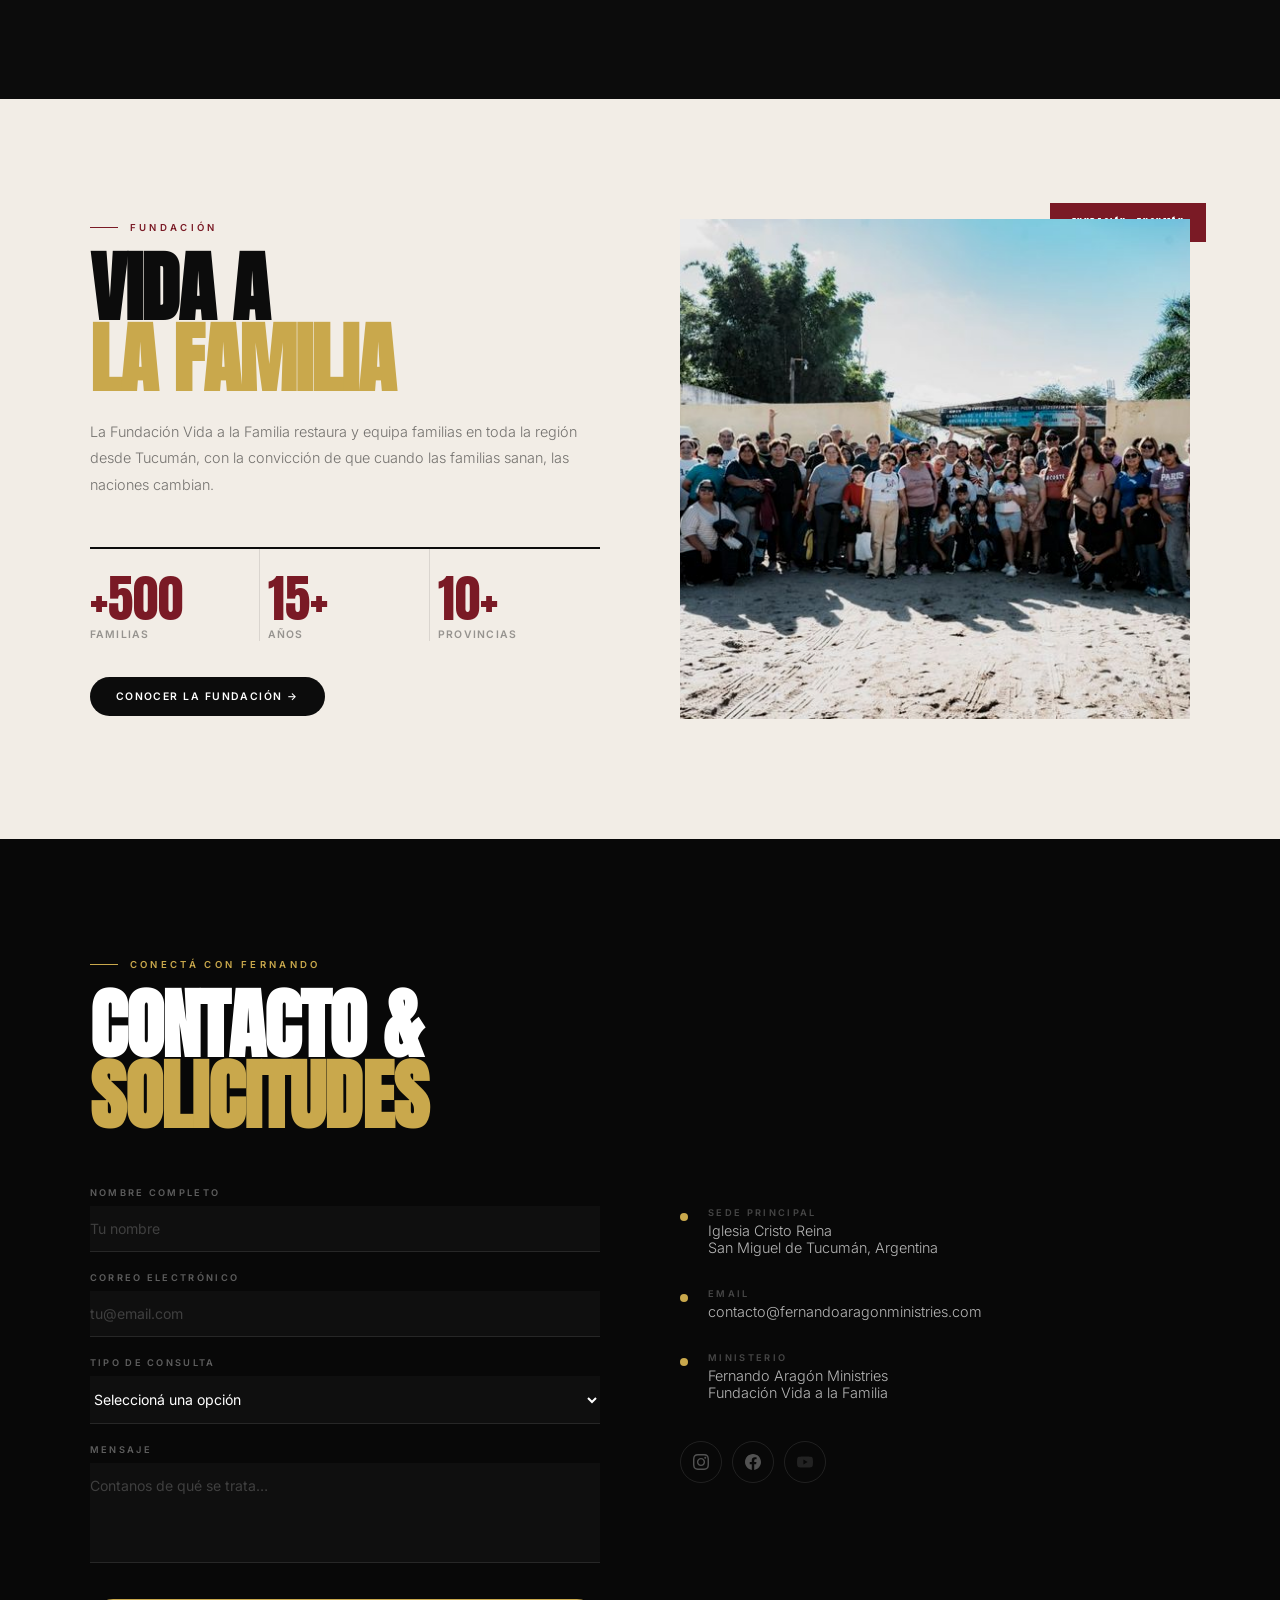
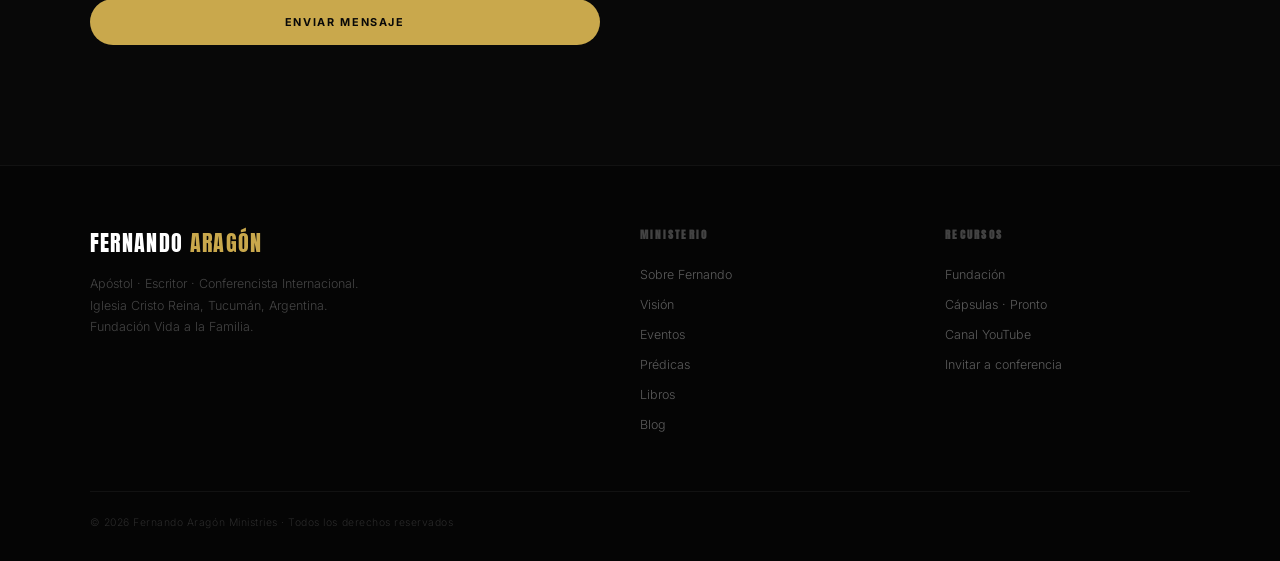
==== commit 4275afa2: "ok" ====
--- a/index.html
+++ b/index.html
@@ -137,7 +137,7 @@
 
 /* ─── VISION ─── */
 #vision { background:#0c0c0c; }
-.vision-grid { display:grid; grid-template-columns:1fr 1fr; gap:80px; align-items:start; margin-top:64px; }
+.vision-grid { display:grid; grid-template-columns:1fr 1fr; gap:80px; align-items:stretch; margin-top:64px; }
 .vision-pillars { display:flex; flex-direction:column; }
 .v-pillar { display:grid; grid-template-columns:56px 1fr; gap:24px; padding:28px 0; border-bottom:1px solid rgba(255,255,255,0.05); transition:all 0.3s; cursor:default; }
 .v-pillar:first-child { border-top:1px solid rgba(255,255,255,0.05); }
@@ -148,16 +148,18 @@
 .v-desc { font-size:0.82rem; color:rgba(255,255,255,0.4); line-height:1.6; }
 .vision-img-col {
   position: sticky;
-  top: 0;
+  top: 80px;
   margin-right: -7vw;
-  height: 100vh;
+  height: 600px;
   overflow: hidden;
+  align-self: start;
 }
 .vision-img-wrap { position:relative; overflow:hidden; }
 .vision-img-wrap img {
   width: 100%;
-  height: 100%;
+  height: 600px;
   object-fit: cover;
+  object-position: center top;
   display: block;
   filter: brightness(0.88) contrast(1.02);
 }
@@ -179,7 +181,14 @@
   pointer-events: none;
 }
 /* vision-fade */
-.vision-img-caption { position:absolute; bottom:0; left:0; right:0; padding:32px 28px; background:linear-gradient(to top, rgba(8,8,8,0.9), transparent); }
+.vision-img-caption {
+  position: absolute;
+  bottom: 0; left: 0; right: 0;
+  padding: 32px 28px;
+  background: linear-gradient(to top, rgba(8,8,8,0.75), transparent);
+  z-index: 2;
+}
+.vision-img-caption-unused { position:absolute; bottom:0; left:0; right:0; padding:32px 28px; background:linear-gradient(to top, rgba(8,8,8,0.9), transparent); }
 .vision-img-caption p { font-family:'Cormorant Garamond',serif; font-style:italic; font-size:1.1rem; color:rgba(255,255,255,0.6); }
 
 /* ─── EVENTS ─── */
@@ -761,9 +770,34 @@
   <div class="eyebrow reveal">Reflexiones · Palabra</div>
   <h2 class="big-title reveal">Blog &amp; <em>Artículos</em></h2>
   <div class="blog-masonry reveal">
-    <div class="blog-card hero"><img class="blog-img" src="images/general2.jpg" alt="Blog"><div class="blog-over"></div><div class="blog-body"><div class="blog-cat">Apostolado</div><h3 class="blog-title">El tiempo de los apóstoles: por qué el mundo necesita este ministerio hoy</h3><div class="blog-meta">Fernando Aragón · 5 min</div><a href="pages/blog.html" class="blog-read">Leer artículo →</a></div></div>
-    <div class="blog-card"><img class="blog-img" src="images/familia.jpg" alt="Familia"><div class="blog-over"></div><div class="blog-body"><div class="blog-cat">Familia</div><h3 class="blog-title">La familia como primer ministerio</h3><a href="pages/blog.html" class="blog-read">Leer →</a></div></div>
-    <div class="blog-card"><img class="blog-img" src="[data-uri]" alt="Liderazgo"><div class="blog-over"></div><div class="blog-body"><div class="blog-cat">Liderazgo</div><h3 class="blog-title">Cómo encontrar un mentor apostólico</h3><a href="pages/blog.html" class="blog-read">Leer →</a></div></div>
+    <a href="pages/blog-apostolado.html" class="blog-card hero" style="text-decoration:none;">
+      <img class="blog-img" src="[data-uri]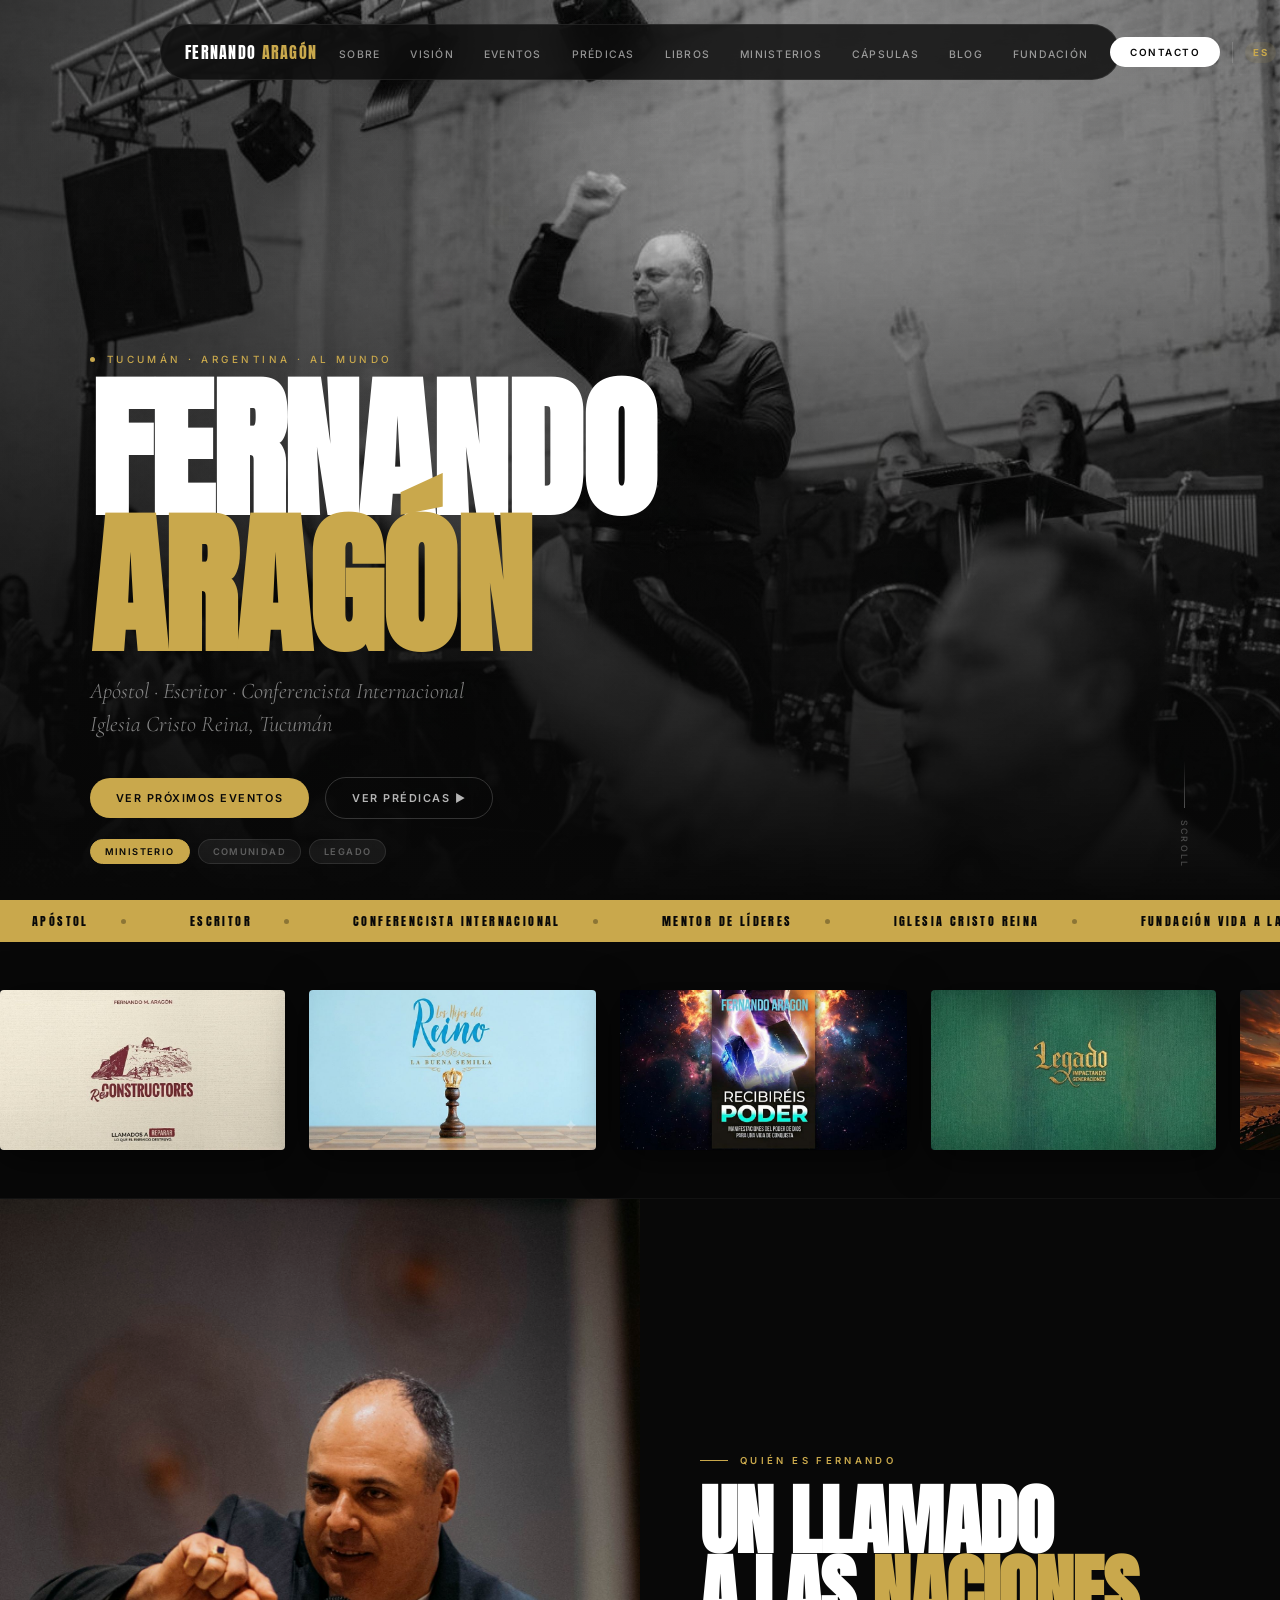
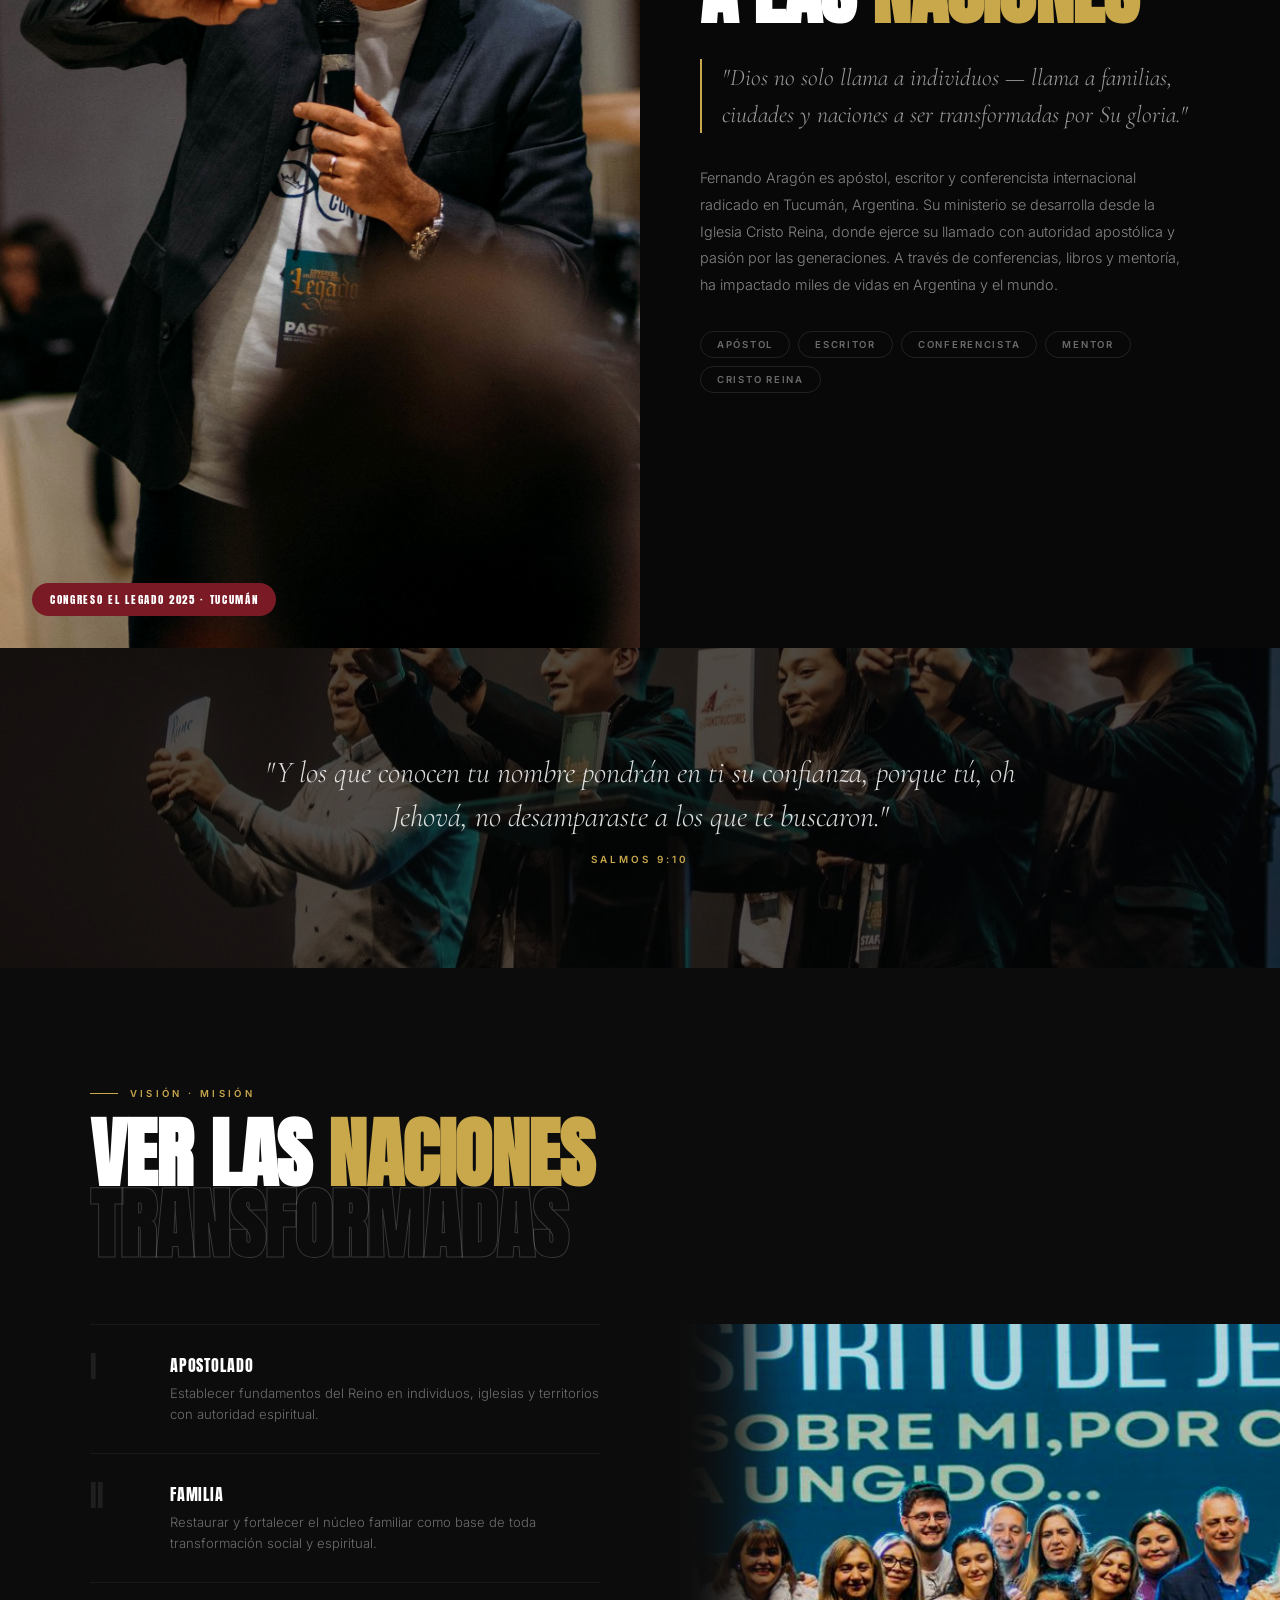
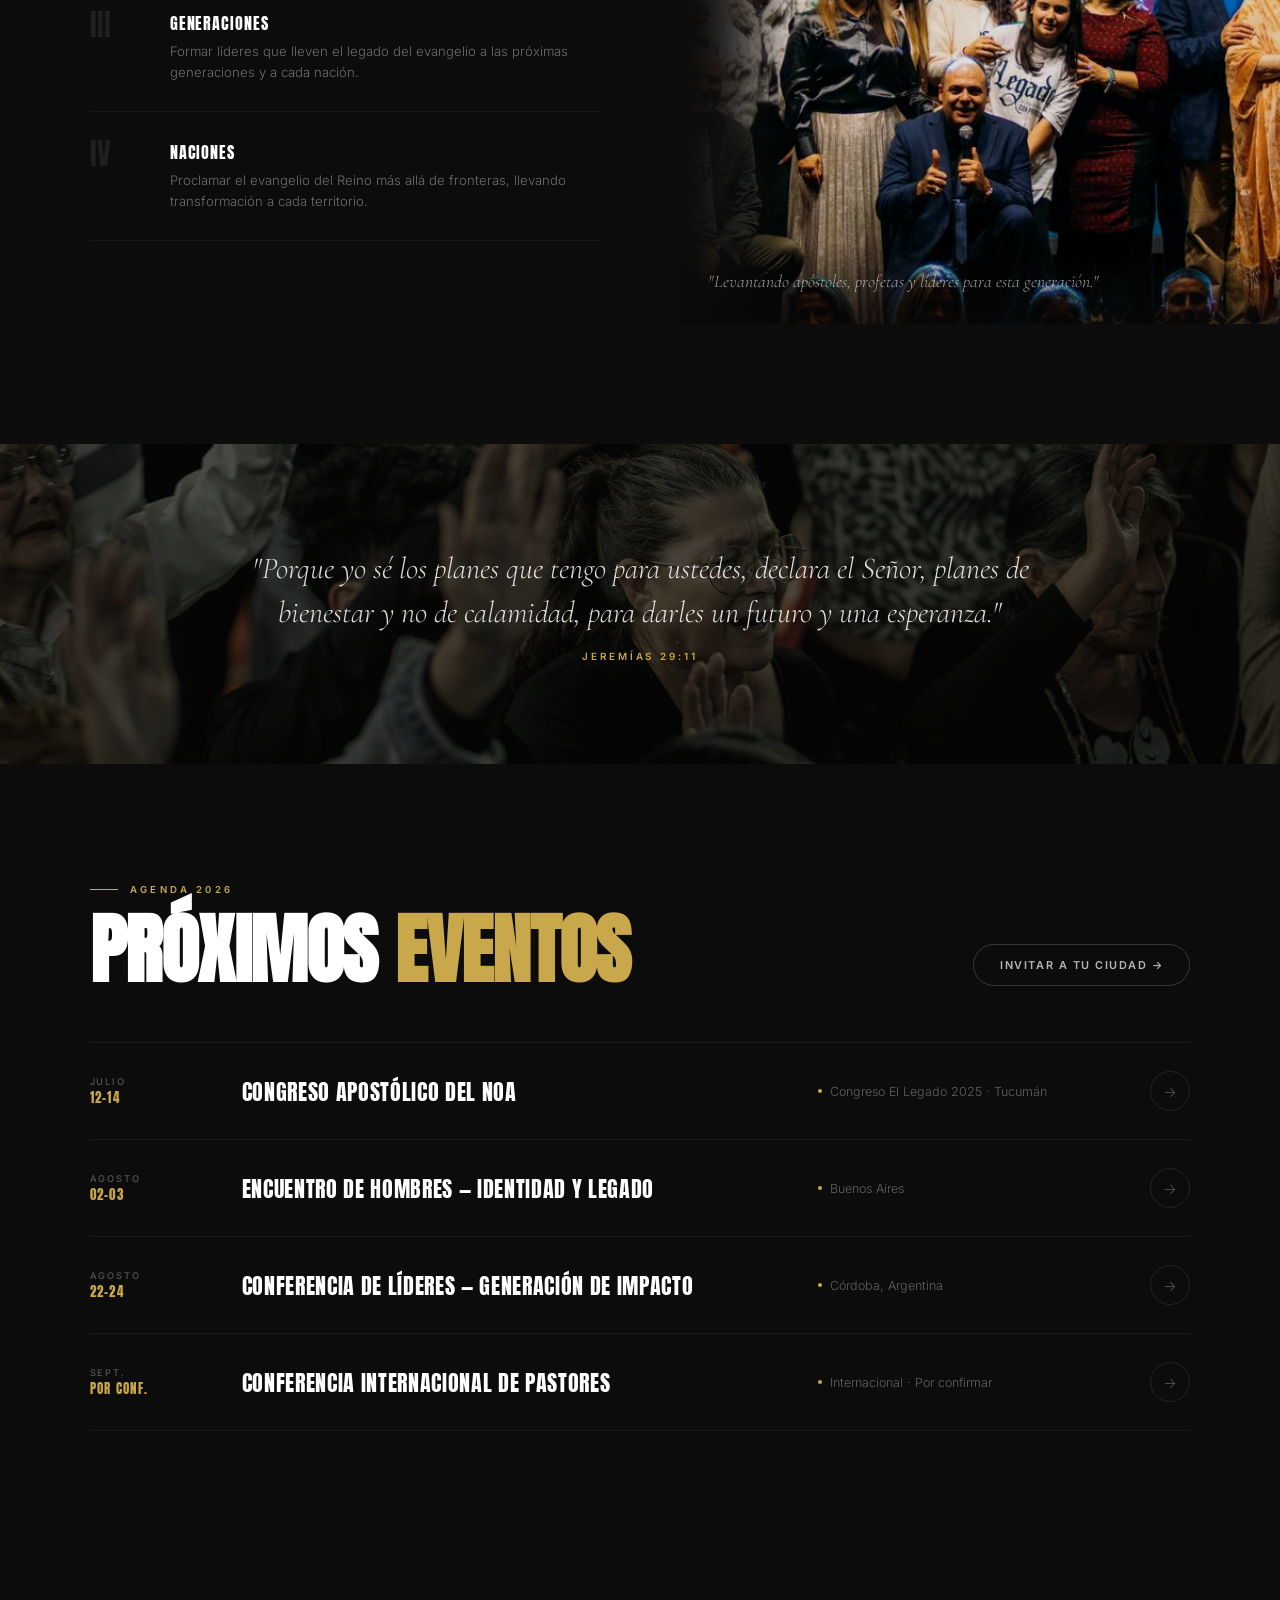
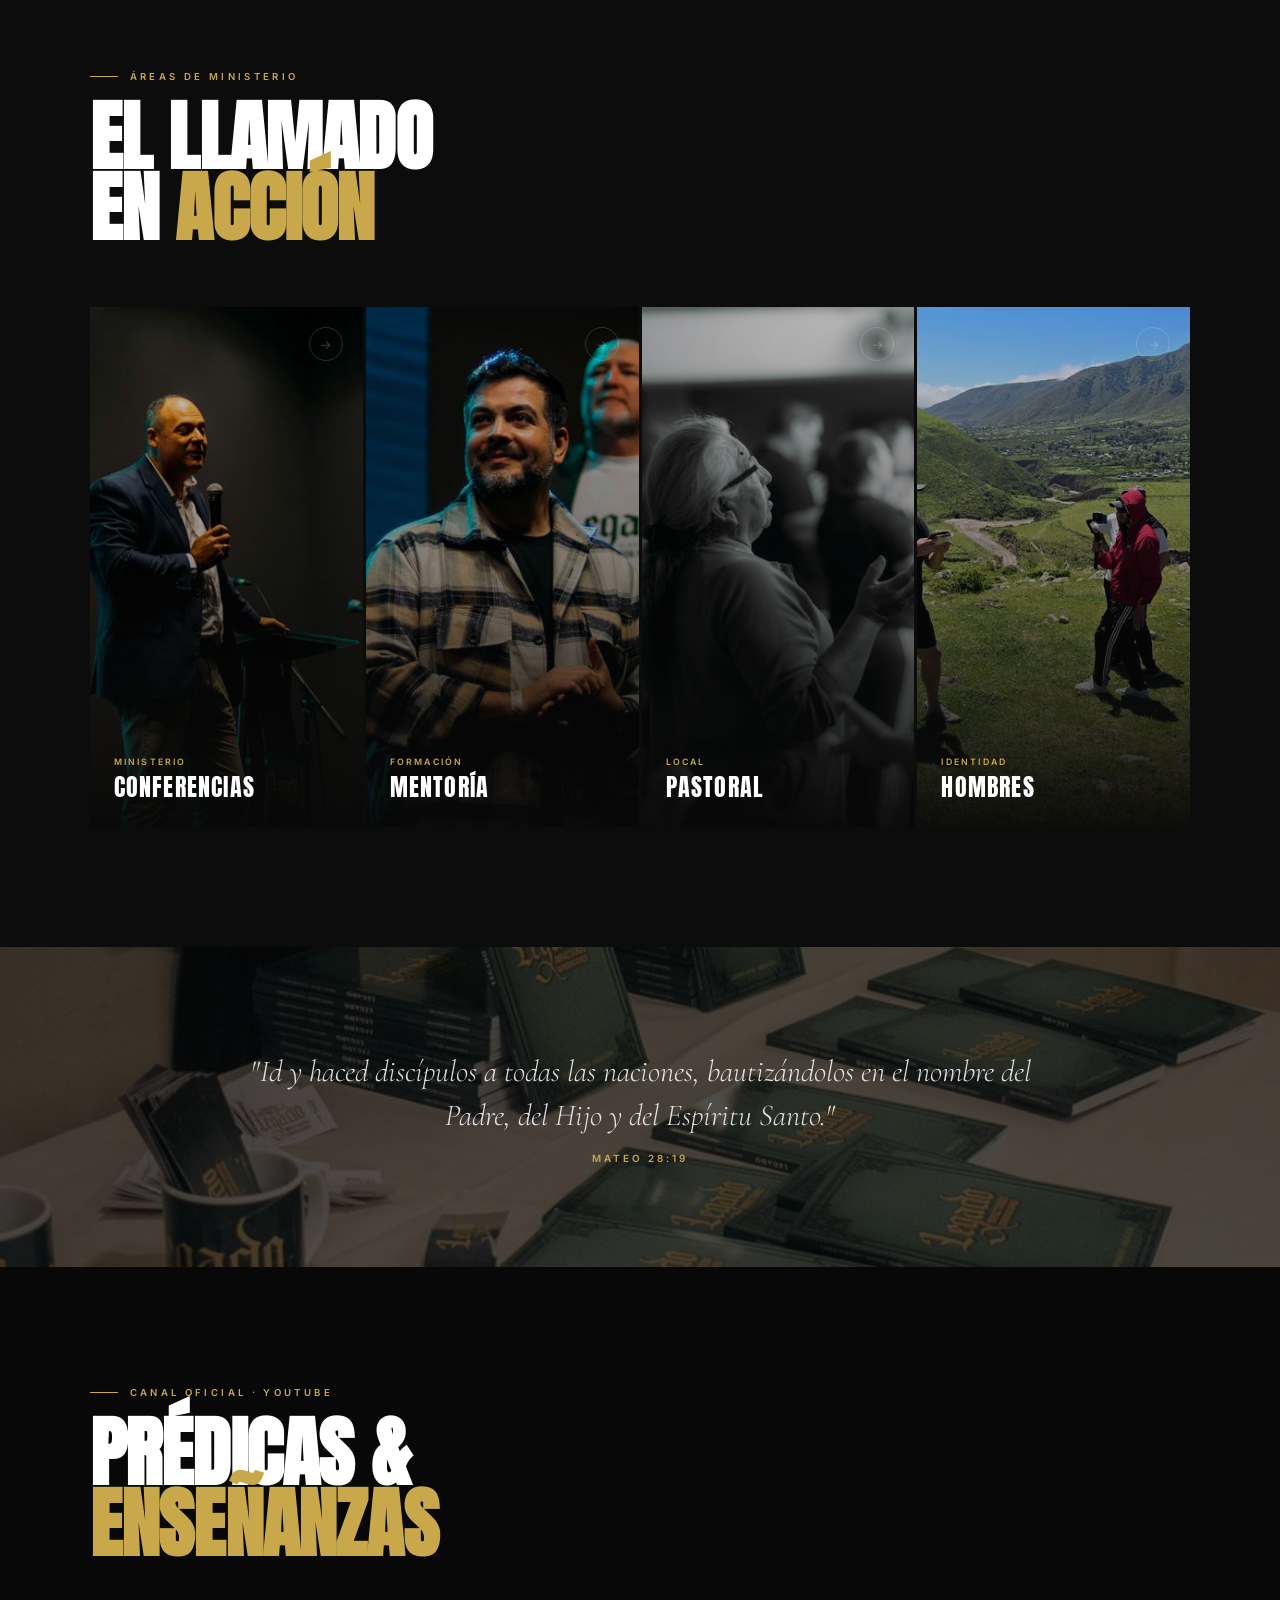
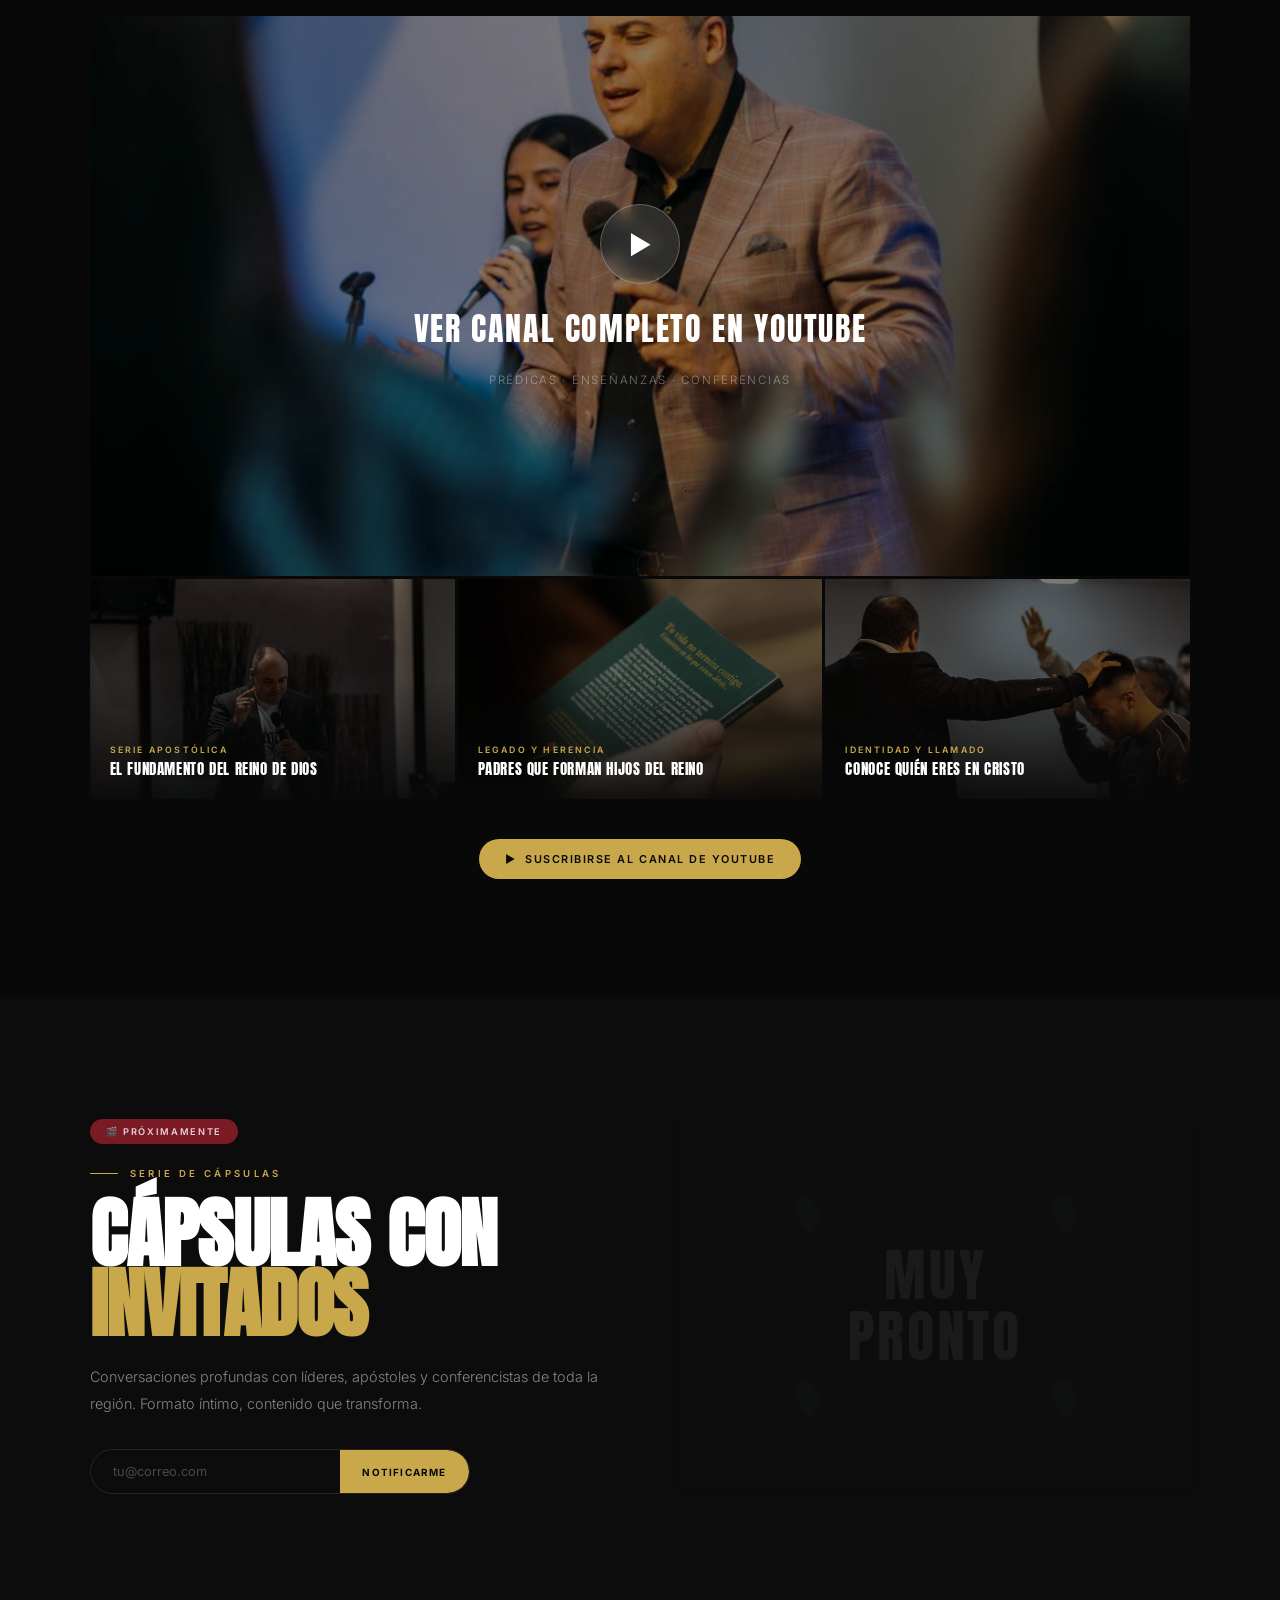
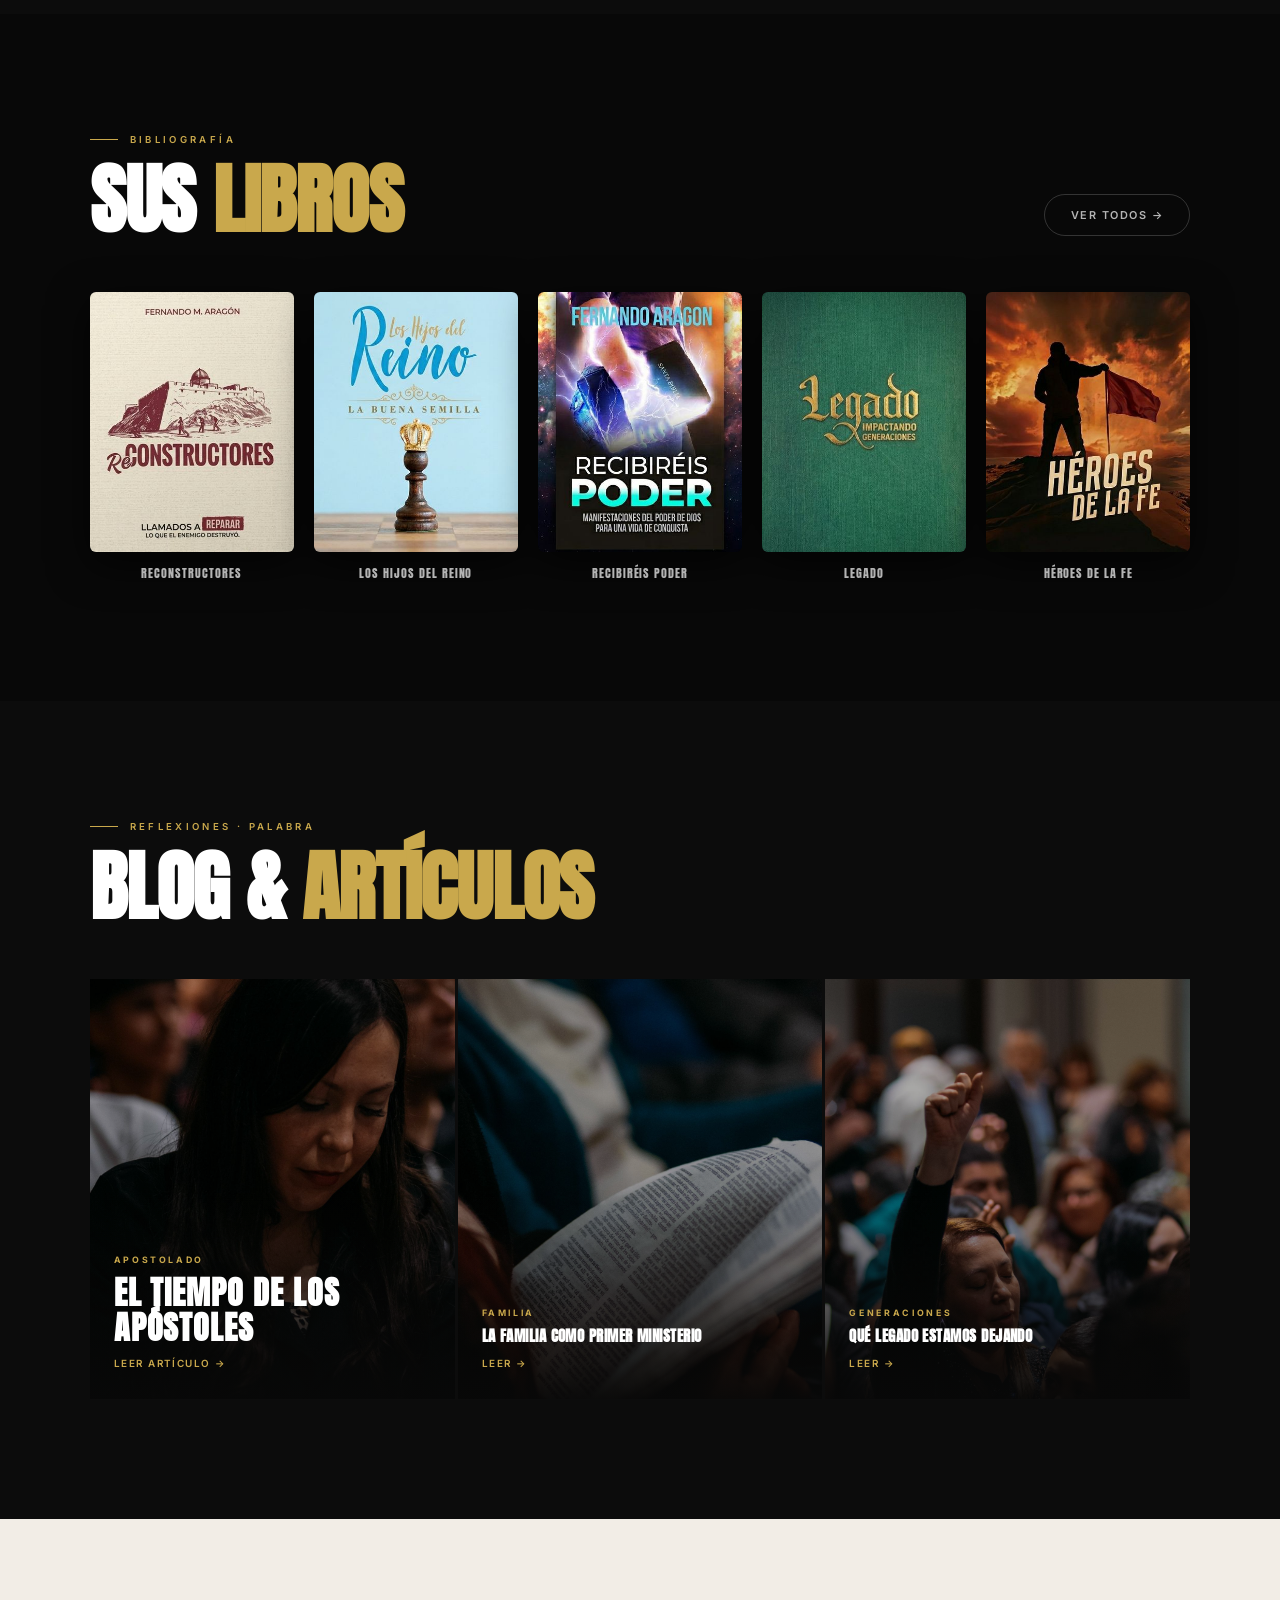
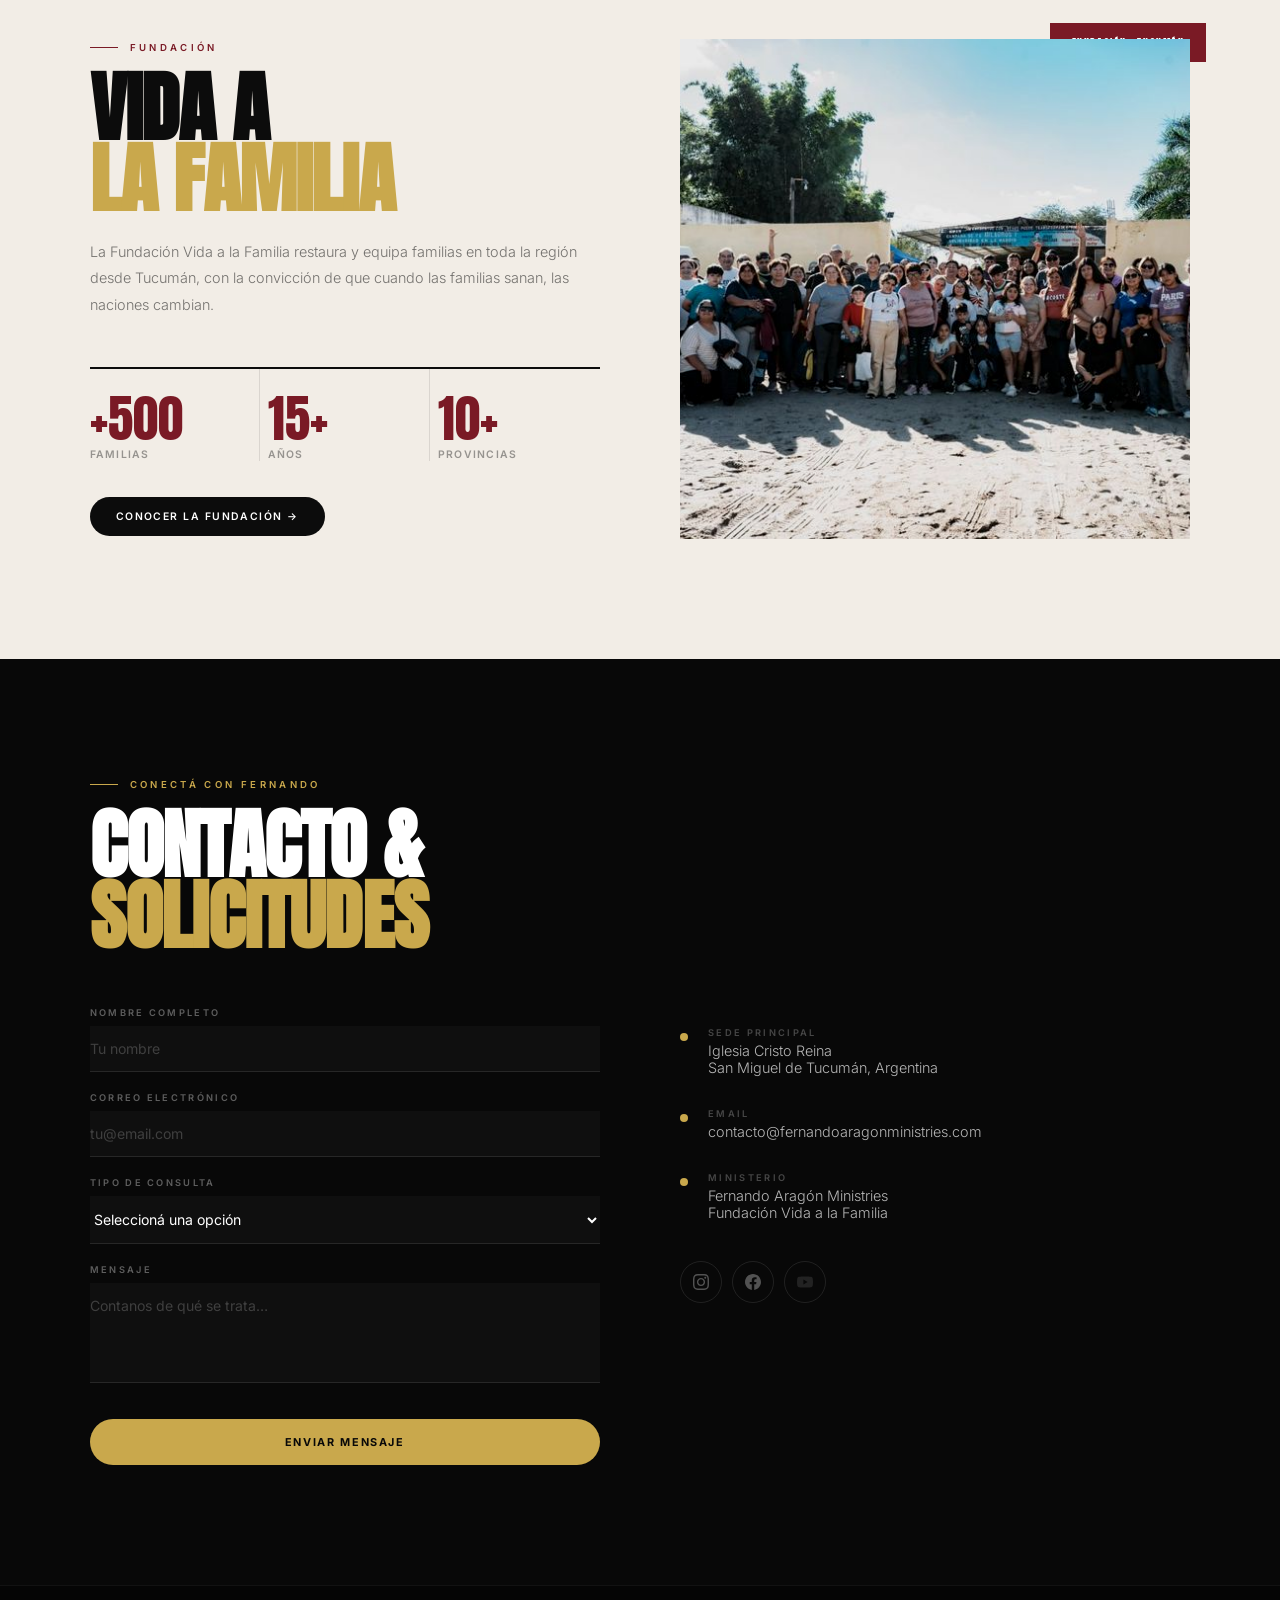
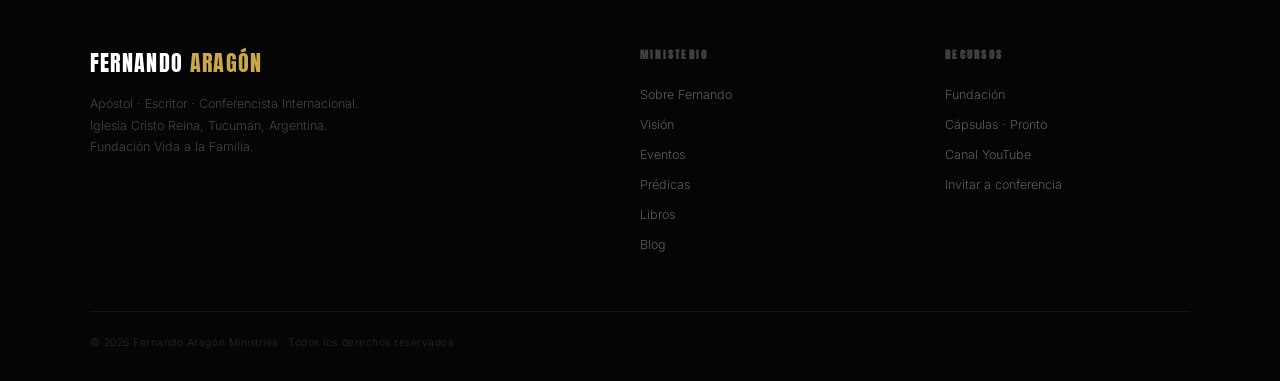
==== commit 8295eb5e: "Update index.html" ====
--- a/index.html
+++ b/index.html
@@ -257,21 +257,26 @@
 
 /* ─── BLOG ─── */
 #blog { background:#0c0c0c; }
-.blog-masonry { display:grid; grid-template-columns:1.5fr 1fr; grid-template-rows:auto auto; gap:3px; margin-top:56px; }
+.blog-masonry {
+  display: grid;
+  grid-template-columns: 1fr 1fr 1fr;
+  gap: 3px;
+  margin-top: 56px;
+}
 .blog-card { position:relative; overflow:hidden; cursor:pointer; background:var(--black2); }
-.blog-card.hero { grid-row:span 2; }
+.blog-card.hero { grid-row: span 1; }
 .blog-img { width:100%; display:block; transition:transform 0.9s var(--ease), filter 0.5s; filter:brightness(0.6); }
-.blog-card.hero .blog-img { height:600px; object-fit:cover; }
-.blog-card:not(.hero) .blog-img { height:220px; object-fit:cover; }
+.blog-card.hero .blog-img { height: 420px; object-fit: cover; object-position: center top; }
+.blog-card:not(.hero) .blog-img { height: 420px; object-fit: cover; object-position: center top; }
 .blog-card:hover .blog-img { transform:scale(1.05); filter:brightness(0.8); }
 .blog-over { position:absolute; inset:0; background:linear-gradient(to top, rgba(8,8,8,0.95) 0%, transparent 50%); }
 .blog-body { position:absolute; bottom:0; left:0; right:0; padding:28px 24px; }
-.blog-cat { font-size:0.55rem; font-weight:700; letter-spacing:0.3em; text-transform:uppercase; color:var(--gold); margin-bottom:10px; }
-.blog-title { font-family:'Anton',sans-serif; letter-spacing:0.03em; text-transform:uppercase; line-height:1.1; }
+.blog-cat { font-size:0.55rem; font-weight:700; letter-spacing:0.3em; text-transform:uppercase; color:var(--gold) !important; margin-bottom:10px; }
+.blog-title { font-family:'Anton',sans-serif; letter-spacing:0.03em; text-transform:uppercase; line-height:1.1; color:#ffffff !important; }
 .blog-card.hero .blog-title { font-size:clamp(1.2rem,2.5vw,2rem); }
 .blog-card:not(.hero) .blog-title { font-size:0.95rem; }
 .blog-meta { font-size:0.6rem; color:rgba(255,255,255,0.3); margin-top:10px; }
-.blog-read { display:inline-flex; align-items:center; gap:6px; font-size:0.62rem; font-weight:600; letter-spacing:0.15em; text-transform:uppercase; color:var(--gold); text-decoration:none; margin-top:12px; transition:gap 0.3s; }
+.blog-read { display:inline-flex; align-items:center; gap:6px; font-size:0.62rem; font-weight:600; letter-spacing:0.15em; text-transform:uppercase; color:var(--gold) !important; text-decoration:none; margin-top:12px; transition:gap 0.3s; }
 .blog-read:hover { gap:12px; }
 
 /* ─── FUNDACION ─── */
@@ -468,6 +473,11 @@
 .min-card:hover .min-arrow{border-color:var(--gold);color:var(--gold);background:rgba(201,168,76,.1);}
 @media(max-width:900px){.min-grid{grid-template-columns:1fr 1fr;}.min-card{height:340px !important;}} @media(max-width:540px){.min-grid{grid-template-columns:1fr 1fr;}.min-card{height:240px !important;}}
 @media(max-width:640px){.min-grid{grid-template-columns:1fr;}.min-card{height:300px !important;}}
+/* BLOG COLOR FIX */
+#blog .blog-cat { color: var(--gold) !important; }
+#blog .blog-title { color: #ffffff !important; }
+#blog .blog-read { color: var(--gold) !important; }
+#blog a.blog-card { text-decoration: none; }
 </style>
 </head>
 <body>
@@ -770,32 +780,31 @@
   <div class="eyebrow reveal">Reflexiones · Palabra</div>
   <h2 class="big-title reveal">Blog &amp; <em>Artículos</em></h2>
   <div class="blog-masonry reveal">
-    <a href="pages/blog-apostolado.html" class="blog-card hero" style="text-decoration:none;">
-      <img class="blog-img" src="[data-uri]" alt="Blog">
+    <a href="pages/blog-apostolado.html" class="blog-card hero" style="text-decoration:none;display:block;">
+      <img class="blog-img" src="[data-uri]